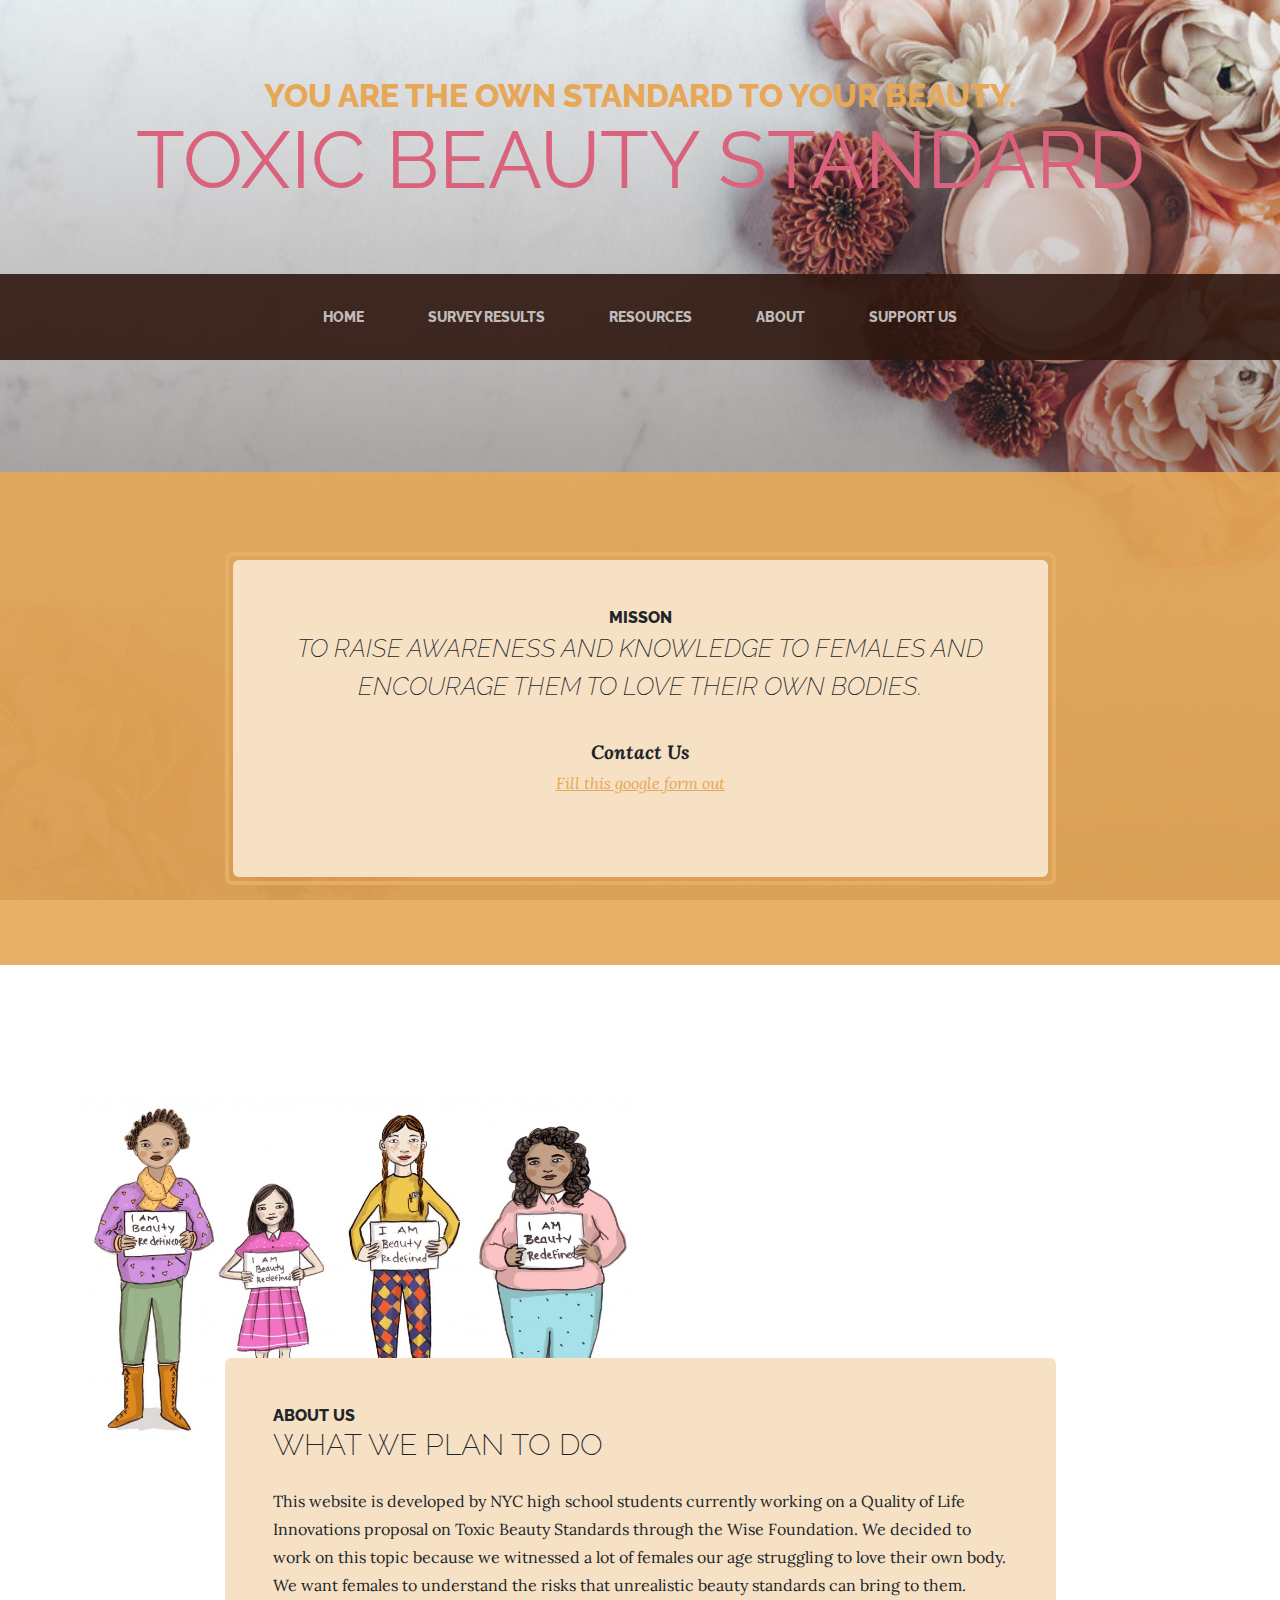
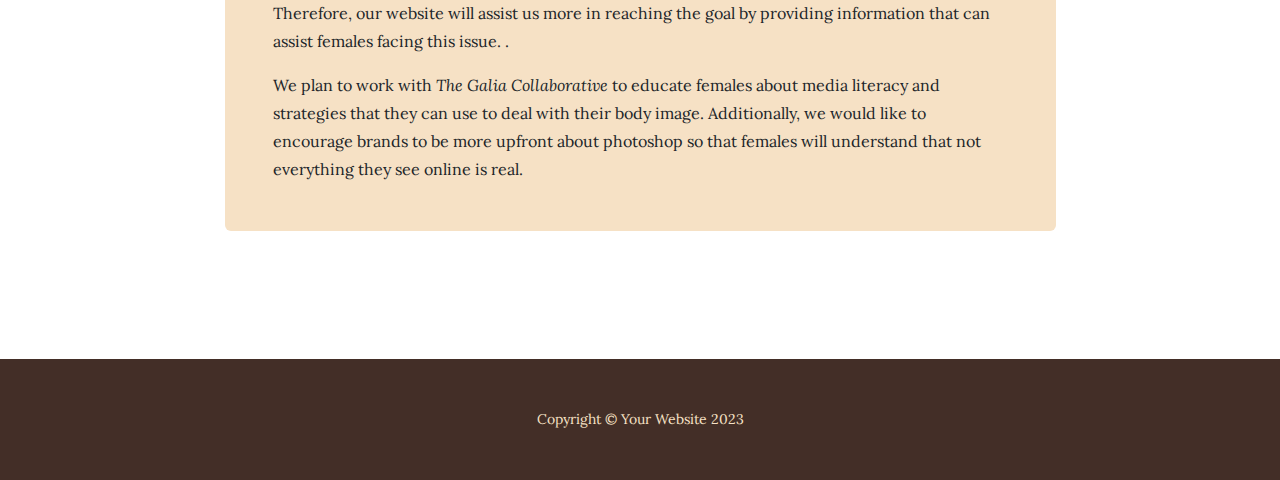
==== about.html @ 188ed98d "update repo" ====
<!DOCTYPE html>
<html lang="en">
    <head>
        <meta charset="utf-8" />
        <meta name="viewport" content="width=device-width, initial-scale=1, shrink-to-fit=no" />
        <meta name="description" content="" />
        <meta name="author" content="" />
        <title>Business Casual - Start Bootstrap Theme</title>
        <link rel="icon" type="image/x-icon" href="assets/favicon.ico" />
        <!-- Google fonts-->
        <link href="https://fonts.googleapis.com/css?family=Raleway:100,100i,200,200i,300,300i,400,400i,500,500i,600,600i,700,700i,800,800i,900,900i" rel="stylesheet" />
        <link href="https://fonts.googleapis.com/css?family=Lora:400,400i,700,700i" rel="stylesheet" />
        <!-- Core theme CSS (includes Bootstrap)-->
        <link href="css/styles.css" rel="stylesheet" />
    </head>
    <body>
        <header>
            <h1 class="site-heading text-center text-faded d-none d-lg-block">
                <span class="site-heading-upper text-primary mb-3 standard ">You are the own standard to your beauty.</span>
                <span class="site-heading-lower toxic">Toxic Beauty Standard</span>
            </h1>
        </header>
        <!-- Navigation-->
        <nav class="navbar navbar-expand-lg navbar-dark py-lg-4" id="mainNav">
            <div class="container">
                <a class="navbar-brand text-uppercase fw-bold d-lg-none" href="index.html">Toxic Beauty Standard</a>
                <button class="navbar-toggler" type="button" data-bs-toggle="collapse" data-bs-target="#navbarSupportedContent" aria-controls="navbarSupportedContent" aria-expanded="false" aria-label="Toggle navigation"><span class="navbar-toggler-icon"></span></button>
                <div class="collapse navbar-collapse" id="navbarSupportedContent">
                    <ul class="navbar-nav mx-auto">
                        <li class="nav-item px-lg-4"><a class="nav-link text-uppercase" href="index.html">Home</a></li>
                        <li class="nav-item px-lg-4"><a class="nav-link text-uppercase" href="survey.html">Survey Results</a></li>
                        <li class="nav-item px-lg-4"><a class="nav-link text-uppercase" href="resources.html">Resources</a></li>
                        <li class="nav-item px-lg-4"><a class="nav-link text-uppercase" href="about.html">About</a></li>
                        <li class="nav-item px-lg-4"><a class="nav-link text-uppercase" href="support.html">Support Us</a></li>
                    </ul>
                </div>
            </div>
        </nav>
         <section class="page-section cta">
            <div class="container">
                <div class="row">
                    <div class="col-xl-9 mx-auto">
                        <div class="cta-inner bg-faded text-center rounded">
                            <h2 class="section-heading mb-5">
                                <span class="section-heading-upper">Misson</span>
                                <span class = "misson">To raise awareness and knowledge to females and encourage them to love their own bodies.</span>
                            </h2>
                            <!-- <ul class="list-unstyled list-hours mb-5 text-left mx-auto">
                                <li class="list-unstyled-item list-hours-item d-flex">
                                    Sunday
                                    <span class="ms-auto">Closed</span>
                                </li>
                                <li class="list-unstyled-item list-hours-item d-flex">
                                    Monday
                                    <span class="ms-auto">7:00 AM to 8:00 PM</span>
                                </li>
                                <li class="list-unstyled-item list-hours-item d-flex">
                                    Tuesday
                                    <span class="ms-auto">7:00 AM to 8:00 PM</span>
                                </li>
                                <li class="list-unstyled-item list-hours-item d-flex">
                                    Wednesday
                                    <span class="ms-auto">7:00 AM to 8:00 PM</span>
                                </li>
                                <li class="list-unstyled-item list-hours-item d-flex">
                                    Thursday
                                    <span class="ms-auto">7:00 AM to 8:00 PM</span>
                                </li>
                                <li class="list-unstyled-item list-hours-item d-flex">
                                    Friday
                                    <span class="ms-auto">7:00 AM to 8:00 PM</span>
                                </li>
                                <li class="list-unstyled-item list-hours-item d-flex">
                                    Saturday
                                    <span class="ms-auto">9:00 AM to 5:00 PM</span>
                                </li>
                            </ul> -->
                            <p class="address mb-5">
                                <em>
                                    <strong>Contact Us</strong>
                                    <br />
                                    <a href ="https://docs.google.com/forms/d/e/1FAIpQLSeljsikUkLjNqwLxJ6hDPh6IJYeIhNuFumdGD0hjMyoAJ_9ZA/viewform?usp=sf_link">Fill this google form out</a>
                                </em>
                            </p>
                            <!-- <p class="mb-0">
                                <small><em>Call Anytime</em></small>
                                <br />
                                (317) 585-8468
                            </p> -->
                        </div>
                    </div>
                </div>
            </div>
        </section>
        <section class="page-section about-heading">
            <div class="container">
                <img class="img-fluid rounded about-heading-img mb-3 mb-lg-0" src="assets/img/about.png" alt="..." />
                <div class="about-heading-content">
                    <div class="row">
                        <div class="col-xl-9 col-lg-10 mx-auto">
                            <div class="bg-faded rounded p-5">
                                <h2 class="section-heading mb-4">
                                    <span class="section-heading-upper">About Us</span>
                                    <span class="aboutSubHeading">What we plan to do</span>
                                </h2>
                                <p>This website is developed by NYC high school students currently working on a Quality of Life Innovations proposal on Toxic Beauty Standards through the Wise Foundation. We decided to work on this topic because we witnessed a lot of females our age struggling to love their own body. We want females to understand the risks that unrealistic beauty standards can bring to them. Therefore, our website will assist us more in reaching the goal by providing information that can assist females facing this issue.
                                    .</p>
                                <p class="mb-0">
                                    We plan to work with <em>The Galia Collaborative</em> to educate females about media literacy and strategies that they can use  to deal with their body image. Additionally, we would like to encourage brands to be more upfront about photoshop so that females will understand that not everything they see online is real.
                                </p>

                            </div>
                        </div>
                    </div>
                </div>
            </div>
        </section>
        <footer class="footer text-faded text-center py-5">
            <div class="container"><p class="m-0 small">Copyright &copy; Your Website 2023</p></div>
        </footer>
        <!-- Bootstrap core JS-->
        <script src="https://cdn.jsdelivr.net/npm/bootstrap@5.2.3/dist/js/bootstrap.bundle.min.js"></script>
        <!-- Core theme JS-->
        <script src="js/scripts.js"></script>
    </body>
</html>
---- css/styles.css ----
@charset "UTF-8";

:root {
  --bs-blue: #0d6efd;
  --bs-indigo: #6610f2;
  --bs-purple: #6f42c1;
  --bs-pink: #d63384;
  --bs-red: #dc3545;
  --bs-orange: #fd7e14;
  --bs-yellow: #ffc107;
  --bs-green: #198754;
  --bs-teal: #20c997;
  --bs-cyan: #0dcaf0;
  --bs-black: #000;
  --bs-white: #fff;
  --bs-gray: #6c757d;
  --bs-gray-dark: #343a40;
  --bs-gray-100: #f8f9fa;
  --bs-gray-200: #e9ecef;
  --bs-gray-300: #dee2e6;
  --bs-gray-400: #ced4da;
  --bs-gray-500: #adb5bd;
  --bs-gray-600: #6c757d;
  --bs-gray-700: #495057;
  --bs-gray-800: #343a40;
  --bs-gray-900: #212529;
  --bs-primary: #e6a756;
  --bs-secondary: #2F170F;
  --bs-success: #198754;
  --bs-info: #0dcaf0;
  --bs-warning: #ffc107;
  --bs-danger: #dc3545;
  --bs-light: #f8f9fa;
  --bs-dark: #212529;
  --bs-primary-rgb: 230, 167, 86;
  --bs-secondary-rgb: 47, 23, 15;
  --bs-success-rgb: 25, 135, 84;
  --bs-info-rgb: 13, 202, 240;
  --bs-warning-rgb: 255, 193, 7;
  --bs-danger-rgb: 220, 53, 69;
  --bs-light-rgb: 248, 249, 250;
  --bs-dark-rgb: 33, 37, 41;
  --bs-white-rgb: 255, 255, 255;
  --bs-black-rgb: 0, 0, 0;
  --bs-body-color-rgb: 33, 37, 41;
  --bs-body-bg-rgb: 255, 255, 255;
  --bs-font-sans-serif: system-ui, -apple-system, "Segoe UI", Roboto, "Helvetica Neue", "Noto Sans", "Liberation Sans", Arial, sans-serif, "Apple Color Emoji", "Segoe UI Emoji", "Segoe UI Symbol", "Noto Color Emoji";
  --bs-font-monospace: SFMono-Regular, Menlo, Monaco, Consolas, "Liberation Mono", "Courier New", monospace;
  --bs-gradient: linear-gradient(180deg, rgba(255, 255, 255, 0.15), rgba(255, 255, 255, 0));
  --bs-body-font-family: Lora, -apple-system, BlinkMacSystemFont, Segoe UI, Roboto, Helvetica Neue, Arial, sans-serif, Apple Color Emoji, Segoe UI Emoji, Segoe UI Symbol, Noto Color Emoji;
  --bs-body-font-size: 1rem;
  --bs-body-font-weight: 400;
  --bs-body-line-height: 1.5;
  --bs-body-color: #212529;
  --bs-body-bg: #fff;
  --bs-border-width: 1px;
  --bs-border-style: solid;
  --bs-border-color: #dee2e6;
  --bs-border-color-translucent: rgba(0, 0, 0, 0.175);
  --bs-border-radius: 0.375rem;
  --bs-border-radius-sm: 0.25rem;
  --bs-border-radius-lg: 0.5rem;
  --bs-border-radius-xl: 1rem;
  --bs-border-radius-2xl: 2rem;
  --bs-border-radius-pill: 50rem;
  --bs-link-color: #e6a756;
  --bs-link-hover-color: #b88645;
  --bs-code-color: #d63384;
  --bs-highlight-bg: #fff3cd;
}

*,
*::before,
*::after {
  box-sizing: border-box;
}

@media (prefers-reduced-motion: no-preference) {
  :root {
    scroll-behavior: smooth;
  }
}

body {
  margin: 0;
  font-family: var(--bs-body-font-family);
  font-size: var(--bs-body-font-size);
  font-weight: var(--bs-body-font-weight);
  line-height: var(--bs-body-line-height);
  color: var(--bs-body-color);
  text-align: var(--bs-body-text-align);
  background-color: var(--bs-body-bg);
  -webkit-text-size-adjust: 100%;
  -webkit-tap-highlight-color: rgba(0, 0, 0, 0);
}

hr {
  margin: 1rem 0;
  color: inherit;
  border: 0;
  border-top: 1px solid;
  opacity: 0.25;
}

h6, .h6, h5, .h5, h4, .h4, h3, .h3, h2, .h2, h1, .h1 {
  margin-top: 0;
  margin-bottom: 0.5rem;
  font-family: "Raleway", -apple-system, BlinkMacSystemFont, "Segoe UI", Roboto, "Helvetica Neue", Arial, sans-serif, "Apple Color Emoji", "Segoe UI Emoji", "Segoe UI Symbol", "Noto Color Emoji";
  font-weight: 500;
  line-height: 1.2;
}

h1, .h1 {
  font-size: calc(1.375rem + 1.5vw);
}
@media (min-width: 1200px) {
  h1, .h1 {
    font-size: 2.5rem;
  }
}

h2, .h2 {
  font-size: calc(1.325rem + 0.9vw);
}
@media (min-width: 1200px) {
  h2, .h2 {
    font-size: 2rem;
  }
}

h3, .h3 {
  font-size: calc(1.3rem + 0.6vw);
}
@media (min-width: 1200px) {
  h3, .h3 {
    font-size: 1.75rem;
  }
}

h4, .h4 {
  font-size: calc(1.275rem + 0.3vw);
}
@media (min-width: 1200px) {
  h4, .h4 {
    font-size: 1.5rem;
  }
}

h5, .h5 {
  font-size: 1.25rem;
}

h6, .h6 {
  font-size: 1rem;
}

p {
  margin-top: 0;
  margin-bottom: 1rem;
}

abbr[title] {
  -webkit-text-decoration: underline dotted;
          text-decoration: underline dotted;
  cursor: help;

  -webkit-text-decoration-skip-ink: none;
          text-decoration-skip-ink: none;
}

address {
  margin-bottom: 1rem;
  font-style: normal;
  line-height: inherit;
}

ol,
ul {
  padding-left: 2rem;
}

ol,
ul,
dl {
  margin-top: 0;
  margin-bottom: 1rem;
}

ol ol,
ul ul,
ol ul,
ul ol {
  margin-bottom: 0;
}

dt {
  font-weight: 700;
}

dd {
  margin-bottom: 0.5rem;
  margin-left: 0;
}

blockquote {
  margin: 0 0 1rem;
}

b,
strong {
  font-weight: bolder;
}

small, .small {
  font-size: 0.875em;
}

mark, .mark {
  padding: 0.1875em;
  background-color: var(--bs-highlight-bg);
}

sub,
sup {
  position: relative;
  font-size: 0.75em;
  line-height: 0;
  vertical-align: baseline;
}

sub {
  bottom: -0.25em;
}

sup {
  top: -0.5em;
}

a {
  color: var(--bs-link-color);
  text-decoration: underline;
}
a:hover {
  color: var(--bs-link-hover-color);
}

a:not([href]):not([class]), a:not([href]):not([class]):hover {
  color: inherit;
  text-decoration: none;
}

pre,
code,
kbd,
samp {
  font-family: var(--bs-font-monospace);
  font-size: 1em;
}

pre {
  display: block;
  margin-top: 0;
  margin-bottom: 1rem;
  overflow: auto;
  font-size: 0.875em;
}
pre code {
  font-size: inherit;
  color: inherit;
  word-break: normal;
}

code {
  font-size: 0.875em;
  color: var(--bs-code-color);
  word-wrap: break-word;
}
a > code {
  color: inherit;
}

kbd {
  padding: 0.1875rem 0.375rem;
  font-size: 0.875em;
  color: var(--bs-body-bg);
  background-color: var(--bs-body-color);
  border-radius: 0.25rem;
}
kbd kbd {
  padding: 0;
  font-size: 1em;
}

figure {
  margin: 0 0 1rem;
}

img,
svg {
  vertical-align: middle;
}

table {
  caption-side: bottom;
  border-collapse: collapse;
}

caption {
  padding-top: 0.5rem;
  padding-bottom: 0.5rem;
  color: #6c757d;
  text-align: left;
}

th {
  text-align: inherit;
  text-align: -webkit-match-parent;
}

thead,
tbody,
tfoot,
tr,
td,
th {
  border-color: inherit;
  border-style: solid;
  border-width: 0;
}

label {
  display: inline-block;
}

button {
  border-radius: 0;
}

button:focus:not(:focus-visible) {
  outline: 0;
}

input,
button,
select,
optgroup,
textarea {
  margin: 0;
  font-family: inherit;
  font-size: inherit;
  line-height: inherit;
}

button,
select {
  text-transform: none;
}

[role=button] {
  cursor: pointer;
}

select {
  word-wrap: normal;
}
select:disabled {
  opacity: 1;
}

[list]:not([type=date]):not([type=datetime-local]):not([type=month]):not([type=week]):not([type=time])::-webkit-calendar-picker-indicator {
  display: none !important;
}

button,
[type=button],
[type=reset],
[type=submit] {
  -webkit-appearance: button;
}
button:not(:disabled),
[type=button]:not(:disabled),
[type=reset]:not(:disabled),
[type=submit]:not(:disabled) {
  cursor: pointer;
}

::-moz-focus-inner {
  padding: 0;
  border-style: none;
}

textarea {
  resize: vertical;
}

fieldset {
  min-width: 0;
  padding: 0;
  margin: 0;
  border: 0;
}

legend {
  float: left;
  width: 100%;
  padding: 0;
  margin-bottom: 0.5rem;
  font-size: calc(1.275rem + 0.3vw);
  line-height: inherit;
}
@media (min-width: 1200px) {
  legend {
    font-size: 1.5rem;
  }
}
legend + * {
  clear: left;
}

::-webkit-datetime-edit-fields-wrapper,
::-webkit-datetime-edit-text,
::-webkit-datetime-edit-minute,
::-webkit-datetime-edit-hour-field,
::-webkit-datetime-edit-day-field,
::-webkit-datetime-edit-month-field,
::-webkit-datetime-edit-year-field {
  padding: 0;
}

::-webkit-inner-spin-button {
  height: auto;
}

[type=search] {
  outline-offset: -2px;
  -webkit-appearance: textfield;
}

/* rtl:raw:
[type="tel"],
[type="url"],
[type="email"],
[type="number"] {
  direction: ltr;
}
*/
::-webkit-search-decoration {
  -webkit-appearance: none;
}

::-webkit-color-swatch-wrapper {
  padding: 0;
}

::file-selector-button {
  font: inherit;
  -webkit-appearance: button;
}

output {
  display: inline-block;
}

iframe {
  border: 0;
}

summary {
  display: list-item;
  cursor: pointer;
}

progress {
  vertical-align: baseline;
}

[hidden] {
  display: none !important;
}

.lead {
  font-size: 1.25rem;
  font-weight: 300;
}

.display-1 {
  font-size: calc(1.625rem + 4.5vw);
  font-weight: 300;
  line-height: 1.2;
}
@media (min-width: 1200px) {
  .display-1 {
    font-size: 5rem;
  }
}

.display-2 {
  font-size: calc(1.575rem + 3.9vw);
  font-weight: 300;
  line-height: 1.2;
}
@media (min-width: 1200px) {
  .display-2 {
    font-size: 4.5rem;
  }
}

.display-3 {
  font-size: calc(1.525rem + 3.3vw);
  font-weight: 300;
  line-height: 1.2;
}
@media (min-width: 1200px) {
  .display-3 {
    font-size: 4rem;
  }
}

.display-4 {
  font-size: calc(1.475rem + 2.7vw);
  font-weight: 300;
  line-height: 1.2;
}
@media (min-width: 1200px) {
  .display-4 {
    font-size: 3.5rem;
  }
}

.display-5 {
  font-size: calc(1.425rem + 2.1vw);
  font-weight: 300;
  line-height: 1.2;
}
@media (min-width: 1200px) {
  .display-5 {
    font-size: 3rem;
  }
}

.display-6 {
  font-size: calc(1.375rem + 1.5vw);
  font-weight: 300;
  line-height: 1.2;
}
@media (min-width: 1200px) {
  .display-6 {
    font-size: 2.5rem;
  }
}

.list-unstyled {
  padding-left: 0;
  list-style: none;
}

.list-inline {
  padding-left: 0;
  list-style: none;
}

.list-inline-item {
  display: inline-block;
}
.list-inline-item:not(:last-child) {
  margin-right: 0.5rem;
}

.initialism {
  font-size: 0.875em;
  text-transform: uppercase;
}

.blockquote {
  margin-bottom: 1rem;
  font-size: 1.25rem;
}
.blockquote > :last-child {
  margin-bottom: 0;
}

.blockquote-footer {
  margin-top: -1rem;
  margin-bottom: 1rem;
  font-size: 0.875em;
  color: #6c757d;
}
.blockquote-footer::before {
  content: "— ";
}

.img-fluid {
  max-width: 100%;
  height: auto;
}

.img-thumbnail {
  padding: 0.25rem;
  background-color: #fff;
  border: 1px solid var(--bs-border-color);
  border-radius: 0.375rem;
  max-width: 100%;
  height: auto;
}

.figure {
  display: inline-block;
}

.figure-img {
  margin-bottom: 0.5rem;
  line-height: 1;
}

.figure-caption {
  font-size: 0.875em;
  color: #6c757d;
}

.container,
.container-fluid,
.container-xxl,
.container-xl,
.container-lg,
.container-md,
.container-sm {
  --bs-gutter-x: 1.5rem;
  --bs-gutter-y: 0;
  width: 100%;
  padding-right: calc(var(--bs-gutter-x) * 0.5);
  padding-left: calc(var(--bs-gutter-x) * 0.5);
  margin-right: auto;
  margin-left: auto;
}

@media (min-width: 576px) {
  .container-sm, .container {
    max-width: 540px;
  }
}
@media (min-width: 768px) {
  .container-md, .container-sm, .container {
    max-width: 720px;
  }
}
@media (min-width: 992px) {
  .container-lg, .container-md, .container-sm, .container {
    max-width: 960px;
  }
}
@media (min-width: 1200px) {
  .container-xl, .container-lg, .container-md, .container-sm, .container {
    max-width: 1140px;
  }
}
@media (min-width: 1400px) {
  .container-xxl, .container-xl, .container-lg, .container-md, .container-sm, .container {
    max-width: 1320px;
  }
}
.row {
  --bs-gutter-x: 1.5rem;
  --bs-gutter-y: 0;
  display: flex;
  flex-wrap: wrap;
  margin-top: calc(-1 * var(--bs-gutter-y));
  margin-right: calc(-0.5 * var(--bs-gutter-x));
  margin-left: calc(-0.5 * var(--bs-gutter-x));
}
.row > * {
  flex-shrink: 0;
  width: 100%;
  max-width: 100%;
  padding-right: calc(var(--bs-gutter-x) * 0.5);
  padding-left: calc(var(--bs-gutter-x) * 0.5);
  margin-top: var(--bs-gutter-y);
}

.col {
  flex: 1 0 0%;
}

.row-cols-auto > * {
  flex: 0 0 auto;
  width: auto;
}

.row-cols-1 > * {
  flex: 0 0 auto;
  width: 100%;
}

.row-cols-2 > * {
  flex: 0 0 auto;
  width: 50%;
}

.row-cols-3 > * {
  flex: 0 0 auto;
  width: 33.3333333333%;
}

.row-cols-4 > * {
  flex: 0 0 auto;
  width: 25%;
}

.row-cols-5 > * {
  flex: 0 0 auto;
  width: 20%;
}

.row-cols-6 > * {
  flex: 0 0 auto;
  width: 16.6666666667%;
}

.col-auto {
  flex: 0 0 auto;
  width: auto;
}

.col-1 {
  flex: 0 0 auto;
  width: 8.33333333%;
}

.col-2 {
  flex: 0 0 auto;
  width: 16.66666667%;
}

.col-3 {
  flex: 0 0 auto;
  width: 25%;
}

.col-4 {
  flex: 0 0 auto;
  width: 33.33333333%;
}

.col-5 {
  flex: 0 0 auto;
  width: 41.66666667%;
}

.col-6 {
  flex: 0 0 auto;
  width: 50%;
}

.col-7 {
  flex: 0 0 auto;
  width: 58.33333333%;
}

.col-8 {
  flex: 0 0 auto;
  width: 66.66666667%;
}

.col-9 {
  flex: 0 0 auto;
  width: 75%;
}

.col-10 {
  flex: 0 0 auto;
  width: 83.33333333%;
}

.col-11 {
  flex: 0 0 auto;
  width: 91.66666667%;
}

.col-12 {
  flex: 0 0 auto;
  width: 100%;
}

.offset-1 {
  margin-left: 8.33333333%;
}

.offset-2 {
  margin-left: 16.66666667%;
}

.offset-3 {
  margin-left: 25%;
}

.offset-4 {
  margin-left: 33.33333333%;
}

.offset-5 {
  margin-left: 41.66666667%;
}

.offset-6 {
  margin-left: 50%;
}

.offset-7 {
  margin-left: 58.33333333%;
}

.offset-8 {
  margin-left: 66.66666667%;
}

.offset-9 {
  margin-left: 75%;
}

.offset-10 {
  margin-left: 83.33333333%;
}

.offset-11 {
  margin-left: 91.66666667%;
}

.g-0,
.gx-0 {
  --bs-gutter-x: 0;
}

.g-0,
.gy-0 {
  --bs-gutter-y: 0;
}

.g-1,
.gx-1 {
  --bs-gutter-x: 0.25rem;
}

.g-1,
.gy-1 {
  --bs-gutter-y: 0.25rem;
}

.g-2,
.gx-2 {
  --bs-gutter-x: 0.5rem;
}

.g-2,
.gy-2 {
  --bs-gutter-y: 0.5rem;
}

.g-3,
.gx-3 {
  --bs-gutter-x: 1rem;
}

.g-3,
.gy-3 {
  --bs-gutter-y: 1rem;
}

.g-4,
.gx-4 {
  --bs-gutter-x: 1.5rem;
}

.g-4,
.gy-4 {
  --bs-gutter-y: 1.5rem;
}

.g-5,
.gx-5 {
  --bs-gutter-x: 3rem;
}

.g-5,
.gy-5 {
  --bs-gutter-y: 3rem;
}

@media (min-width: 576px) {
  .col-sm {
    flex: 1 0 0%;
  }
  .row-cols-sm-auto > * {
    flex: 0 0 auto;
    width: auto;
  }
  .row-cols-sm-1 > * {
    flex: 0 0 auto;
    width: 100%;
  }
  .row-cols-sm-2 > * {
    flex: 0 0 auto;
    width: 50%;
  }
  .row-cols-sm-3 > * {
    flex: 0 0 auto;
    width: 33.3333333333%;
  }
  .row-cols-sm-4 > * {
    flex: 0 0 auto;
    width: 25%;
  }
  .row-cols-sm-5 > * {
    flex: 0 0 auto;
    width: 20%;
  }
  .row-cols-sm-6 > * {
    flex: 0 0 auto;
    width: 16.6666666667%;
  }
  .col-sm-auto {
    flex: 0 0 auto;
    width: auto;
  }
  .col-sm-1 {
    flex: 0 0 auto;
    width: 8.33333333%;
  }
  .col-sm-2 {
    flex: 0 0 auto;
    width: 16.66666667%;
  }
  .col-sm-3 {
    flex: 0 0 auto;
    width: 25%;
  }
  .col-sm-4 {
    flex: 0 0 auto;
    width: 33.33333333%;
  }
  .col-sm-5 {
    flex: 0 0 auto;
    width: 41.66666667%;
  }
  .col-sm-6 {
    flex: 0 0 auto;
    width: 50%;
  }
  .col-sm-7 {
    flex: 0 0 auto;
    width: 58.33333333%;
  }
  .col-sm-8 {
    flex: 0 0 auto;
    width: 66.66666667%;
  }
  .col-sm-9 {
    flex: 0 0 auto;
    width: 75%;
  }
  .col-sm-10 {
    flex: 0 0 auto;
    width: 83.33333333%;
  }
  .col-sm-11 {
    flex: 0 0 auto;
    width: 91.66666667%;
  }
  .col-sm-12 {
    flex: 0 0 auto;
    width: 100%;
  }
  .offset-sm-0 {
    margin-left: 0;
  }
  .offset-sm-1 {
    margin-left: 8.33333333%;
  }
  .offset-sm-2 {
    margin-left: 16.66666667%;
  }
  .offset-sm-3 {
    margin-left: 25%;
  }
  .offset-sm-4 {
    margin-left: 33.33333333%;
  }
  .offset-sm-5 {
    margin-left: 41.66666667%;
  }
  .offset-sm-6 {
    margin-left: 50%;
  }
  .offset-sm-7 {
    margin-left: 58.33333333%;
  }
  .offset-sm-8 {
    margin-left: 66.66666667%;
  }
  .offset-sm-9 {
    margin-left: 75%;
  }
  .offset-sm-10 {
    margin-left: 83.33333333%;
  }
  .offset-sm-11 {
    margin-left: 91.66666667%;
  }
  .g-sm-0,
  .gx-sm-0 {
    --bs-gutter-x: 0;
  }
  .g-sm-0,
  .gy-sm-0 {
    --bs-gutter-y: 0;
  }
  .g-sm-1,
  .gx-sm-1 {
    --bs-gutter-x: 0.25rem;
  }
  .g-sm-1,
  .gy-sm-1 {
    --bs-gutter-y: 0.25rem;
  }
  .g-sm-2,
  .gx-sm-2 {
    --bs-gutter-x: 0.5rem;
  }
  .g-sm-2,
  .gy-sm-2 {
    --bs-gutter-y: 0.5rem;
  }
  .g-sm-3,
  .gx-sm-3 {
    --bs-gutter-x: 1rem;
  }
  .g-sm-3,
  .gy-sm-3 {
    --bs-gutter-y: 1rem;
  }
  .g-sm-4,
  .gx-sm-4 {
    --bs-gutter-x: 1.5rem;
  }
  .g-sm-4,
  .gy-sm-4 {
    --bs-gutter-y: 1.5rem;
  }
  .g-sm-5,
  .gx-sm-5 {
    --bs-gutter-x: 3rem;
  }
  .g-sm-5,
  .gy-sm-5 {
    --bs-gutter-y: 3rem;
  }
}
@media (min-width: 768px) {
  .col-md {
    flex: 1 0 0%;
  }
  .row-cols-md-auto > * {
    flex: 0 0 auto;
    width: auto;
  }
  .row-cols-md-1 > * {
    flex: 0 0 auto;
    width: 100%;
  }
  .row-cols-md-2 > * {
    flex: 0 0 auto;
    width: 50%;
  }
  .row-cols-md-3 > * {
    flex: 0 0 auto;
    width: 33.3333333333%;
  }
  .row-cols-md-4 > * {
    flex: 0 0 auto;
    width: 25%;
  }
  .row-cols-md-5 > * {
    flex: 0 0 auto;
    width: 20%;
  }
  .row-cols-md-6 > * {
    flex: 0 0 auto;
    width: 16.6666666667%;
  }
  .col-md-auto {
    flex: 0 0 auto;
    width: auto;
  }
  .col-md-1 {
    flex: 0 0 auto;
    width: 8.33333333%;
  }
  .col-md-2 {
    flex: 0 0 auto;
    width: 16.66666667%;
  }
  .col-md-3 {
    flex: 0 0 auto;
    width: 25%;
  }
  .col-md-4 {
    flex: 0 0 auto;
    width: 33.33333333%;
  }
  .col-md-5 {
    flex: 0 0 auto;
    width: 41.66666667%;
  }
  .col-md-6 {
    flex: 0 0 auto;
    width: 50%;
  }
  .col-md-7 {
    flex: 0 0 auto;
    width: 58.33333333%;
  }
  .col-md-8 {
    flex: 0 0 auto;
    width: 66.66666667%;
  }
  .col-md-9 {
    flex: 0 0 auto;
    width: 75%;
  }
  .col-md-10 {
    flex: 0 0 auto;
    width: 83.33333333%;
  }
  .col-md-11 {
    flex: 0 0 auto;
    width: 91.66666667%;
  }
  .col-md-12 {
    flex: 0 0 auto;
    width: 100%;
  }
  .offset-md-0 {
    margin-left: 0;
  }
  .offset-md-1 {
    margin-left: 8.33333333%;
  }
  .offset-md-2 {
    margin-left: 16.66666667%;
  }
  .offset-md-3 {
    margin-left: 25%;
  }
  .offset-md-4 {
    margin-left: 33.33333333%;
  }
  .offset-md-5 {
    margin-left: 41.66666667%;
  }
  .offset-md-6 {
    margin-left: 50%;
  }
  .offset-md-7 {
    margin-left: 58.33333333%;
  }
  .offset-md-8 {
    margin-left: 66.66666667%;
  }
  .offset-md-9 {
    margin-left: 75%;
  }
  .offset-md-10 {
    margin-left: 83.33333333%;
  }
  .offset-md-11 {
    margin-left: 91.66666667%;
  }
  .g-md-0,
  .gx-md-0 {
    --bs-gutter-x: 0;
  }
  .g-md-0,
  .gy-md-0 {
    --bs-gutter-y: 0;
  }
  .g-md-1,
  .gx-md-1 {
    --bs-gutter-x: 0.25rem;
  }
  .g-md-1,
  .gy-md-1 {
    --bs-gutter-y: 0.25rem;
  }
  .g-md-2,
  .gx-md-2 {
    --bs-gutter-x: 0.5rem;
  }
  .g-md-2,
  .gy-md-2 {
    --bs-gutter-y: 0.5rem;
  }
  .g-md-3,
  .gx-md-3 {
    --bs-gutter-x: 1rem;
  }
  .g-md-3,
  .gy-md-3 {
    --bs-gutter-y: 1rem;
  }
  .g-md-4,
  .gx-md-4 {
    --bs-gutter-x: 1.5rem;
  }
  .g-md-4,
  .gy-md-4 {
    --bs-gutter-y: 1.5rem;
  }
  .g-md-5,
  .gx-md-5 {
    --bs-gutter-x: 3rem;
  }
  .g-md-5,
  .gy-md-5 {
    --bs-gutter-y: 3rem;
  }
}
@media (min-width: 992px) {
  .col-lg {
    flex: 1 0 0%;
  }
  .row-cols-lg-auto > * {
    flex: 0 0 auto;
    width: auto;
  }
  .row-cols-lg-1 > * {
    flex: 0 0 auto;
    width: 100%;
  }
  .row-cols-lg-2 > * {
    flex: 0 0 auto;
    width: 50%;
  }
  .row-cols-lg-3 > * {
    flex: 0 0 auto;
    width: 33.3333333333%;
  }
  .row-cols-lg-4 > * {
    flex: 0 0 auto;
    width: 25%;
  }
  .row-cols-lg-5 > * {
    flex: 0 0 auto;
    width: 20%;
  }
  .row-cols-lg-6 > * {
    flex: 0 0 auto;
    width: 16.6666666667%;
  }
  .col-lg-auto {
    flex: 0 0 auto;
    width: auto;
  }
  .col-lg-1 {
    flex: 0 0 auto;
    width: 8.33333333%;
  }
  .col-lg-2 {
    flex: 0 0 auto;
    width: 16.66666667%;
  }
  .col-lg-3 {
    flex: 0 0 auto;
    width: 25%;
  }
  .col-lg-4 {
    flex: 0 0 auto;
    width: 33.33333333%;
  }
  .col-lg-5 {
    flex: 0 0 auto;
    width: 41.66666667%;
  }
  .col-lg-6 {
    flex: 0 0 auto;
    width: 50%;
  }
  .col-lg-7 {
    flex: 0 0 auto;
    width: 58.33333333%;
  }
  .col-lg-8 {
    flex: 0 0 auto;
    width: 66.66666667%;
  }
  .col-lg-9 {
    flex: 0 0 auto;
    width: 75%;
  }
  .col-lg-10 {
    flex: 0 0 auto;
    width: 83.33333333%;
  }
  .col-lg-11 {
    flex: 0 0 auto;
    width: 91.66666667%;
  }
  .col-lg-12 {
    flex: 0 0 auto;
    width: 100%;
  }
  .offset-lg-0 {
    margin-left: 0;
  }
  .offset-lg-1 {
    margin-left: 8.33333333%;
  }
  .offset-lg-2 {
    margin-left: 16.66666667%;
  }
  .offset-lg-3 {
    margin-left: 25%;
  }
  .offset-lg-4 {
    margin-left: 33.33333333%;
  }
  .offset-lg-5 {
    margin-left: 41.66666667%;
  }
  .offset-lg-6 {
    margin-left: 50%;
  }
  .offset-lg-7 {
    margin-left: 58.33333333%;
  }
  .offset-lg-8 {
    margin-left: 66.66666667%;
  }
  .offset-lg-9 {
    margin-left: 75%;
  }
  .offset-lg-10 {
    margin-left: 83.33333333%;
  }
  .offset-lg-11 {
    margin-left: 91.66666667%;
  }
  .g-lg-0,
  .gx-lg-0 {
    --bs-gutter-x: 0;
  }
  .g-lg-0,
  .gy-lg-0 {
    --bs-gutter-y: 0;
  }
  .g-lg-1,
  .gx-lg-1 {
    --bs-gutter-x: 0.25rem;
  }
  .g-lg-1,
  .gy-lg-1 {
    --bs-gutter-y: 0.25rem;
  }
  .g-lg-2,
  .gx-lg-2 {
    --bs-gutter-x: 0.5rem;
  }
  .g-lg-2,
  .gy-lg-2 {
    --bs-gutter-y: 0.5rem;
  }
  .g-lg-3,
  .gx-lg-3 {
    --bs-gutter-x: 1rem;
  }
  .g-lg-3,
  .gy-lg-3 {
    --bs-gutter-y: 1rem;
  }
  .g-lg-4,
  .gx-lg-4 {
    --bs-gutter-x: 1.5rem;
  }
  .g-lg-4,
  .gy-lg-4 {
    --bs-gutter-y: 1.5rem;
  }
  .g-lg-5,
  .gx-lg-5 {
    --bs-gutter-x: 3rem;
  }
  .g-lg-5,
  .gy-lg-5 {
    --bs-gutter-y: 3rem;
  }
}
@media (min-width: 1200px) {
  .col-xl {
    flex: 1 0 0%;
  }
  .row-cols-xl-auto > * {
    flex: 0 0 auto;
    width: auto;
  }
  .row-cols-xl-1 > * {
    flex: 0 0 auto;
    width: 100%;
  }
  .row-cols-xl-2 > * {
    flex: 0 0 auto;
    width: 50%;
  }
  .row-cols-xl-3 > * {
    flex: 0 0 auto;
    width: 33.3333333333%;
  }
  .row-cols-xl-4 > * {
    flex: 0 0 auto;
    width: 25%;
  }
  .row-cols-xl-5 > * {
    flex: 0 0 auto;
    width: 20%;
  }
  .row-cols-xl-6 > * {
    flex: 0 0 auto;
    width: 16.6666666667%;
  }
  .col-xl-auto {
    flex: 0 0 auto;
    width: auto;
  }
  .col-xl-1 {
    flex: 0 0 auto;
    width: 8.33333333%;
  }
  .col-xl-2 {
    flex: 0 0 auto;
    width: 16.66666667%;
  }
  .col-xl-3 {
    flex: 0 0 auto;
    width: 25%;
  }
  .col-xl-4 {
    flex: 0 0 auto;
    width: 33.33333333%;
  }
  .col-xl-5 {
    flex: 0 0 auto;
    width: 41.66666667%;
  }
  .col-xl-6 {
    flex: 0 0 auto;
    width: 50%;
  }
  .col-xl-7 {
    flex: 0 0 auto;
    width: 58.33333333%;
  }
  .col-xl-8 {
    flex: 0 0 auto;
    width: 66.66666667%;
  }
  .col-xl-9 {
    flex: 0 0 auto;
    width: 75%;
  }
  .col-xl-10 {
    flex: 0 0 auto;
    width: 83.33333333%;
  }
  .col-xl-11 {
    flex: 0 0 auto;
    width: 91.66666667%;
  }
  .col-xl-12 {
    flex: 0 0 auto;
    width: 100%;
  }
  .offset-xl-0 {
    margin-left: 0;
  }
  .offset-xl-1 {
    margin-left: 8.33333333%;
  }
  .offset-xl-2 {
    margin-left: 16.66666667%;
  }
  .offset-xl-3 {
    margin-left: 25%;
  }
  .offset-xl-4 {
    margin-left: 33.33333333%;
  }
  .offset-xl-5 {
    margin-left: 41.66666667%;
  }
  .offset-xl-6 {
    margin-left: 50%;
  }
  .offset-xl-7 {
    margin-left: 58.33333333%;
  }
  .offset-xl-8 {
    margin-left: 66.66666667%;
  }
  .offset-xl-9 {
    margin-left: 75%;
  }
  .offset-xl-10 {
    margin-left: 83.33333333%;
  }
  .offset-xl-11 {
    margin-left: 91.66666667%;
  }
  .g-xl-0,
  .gx-xl-0 {
    --bs-gutter-x: 0;
  }
  .g-xl-0,
  .gy-xl-0 {
    --bs-gutter-y: 0;
  }
  .g-xl-1,
  .gx-xl-1 {
    --bs-gutter-x: 0.25rem;
  }
  .g-xl-1,
  .gy-xl-1 {
    --bs-gutter-y: 0.25rem;
  }
  .g-xl-2,
  .gx-xl-2 {
    --bs-gutter-x: 0.5rem;
  }
  .g-xl-2,
  .gy-xl-2 {
    --bs-gutter-y: 0.5rem;
  }
  .g-xl-3,
  .gx-xl-3 {
    --bs-gutter-x: 1rem;
  }
  .g-xl-3,
  .gy-xl-3 {
    --bs-gutter-y: 1rem;
  }
  .g-xl-4,
  .gx-xl-4 {
    --bs-gutter-x: 1.5rem;
  }
  .g-xl-4,
  .gy-xl-4 {
    --bs-gutter-y: 1.5rem;
  }
  .g-xl-5,
  .gx-xl-5 {
    --bs-gutter-x: 3rem;
  }
  .g-xl-5,
  .gy-xl-5 {
    --bs-gutter-y: 3rem;
  }
}
@media (min-width: 1400px) {
  .col-xxl {
    flex: 1 0 0%;
  }
  .row-cols-xxl-auto > * {
    flex: 0 0 auto;
    width: auto;
  }
  .row-cols-xxl-1 > * {
    flex: 0 0 auto;
    width: 100%;
  }
  .row-cols-xxl-2 > * {
    flex: 0 0 auto;
    width: 50%;
  }
  .row-cols-xxl-3 > * {
    flex: 0 0 auto;
    width: 33.3333333333%;
  }
  .row-cols-xxl-4 > * {
    flex: 0 0 auto;
    width: 25%;
  }
  .row-cols-xxl-5 > * {
    flex: 0 0 auto;
    width: 20%;
  }
  .row-cols-xxl-6 > * {
    flex: 0 0 auto;
    width: 16.6666666667%;
  }
  .col-xxl-auto {
    flex: 0 0 auto;
    width: auto;
  }
  .col-xxl-1 {
    flex: 0 0 auto;
    width: 8.33333333%;
  }
  .col-xxl-2 {
    flex: 0 0 auto;
    width: 16.66666667%;
  }
  .col-xxl-3 {
    flex: 0 0 auto;
    width: 25%;
  }
  .col-xxl-4 {
    flex: 0 0 auto;
    width: 33.33333333%;
  }
  .col-xxl-5 {
    flex: 0 0 auto;
    width: 41.66666667%;
  }
  .col-xxl-6 {
    flex: 0 0 auto;
    width: 50%;
  }
  .col-xxl-7 {
    flex: 0 0 auto;
    width: 58.33333333%;
  }
  .col-xxl-8 {
    flex: 0 0 auto;
    width: 66.66666667%;
  }
  .col-xxl-9 {
    flex: 0 0 auto;
    width: 75%;
  }
  .col-xxl-10 {
    flex: 0 0 auto;
    width: 83.33333333%;
  }
  .col-xxl-11 {
    flex: 0 0 auto;
    width: 91.66666667%;
  }
  .col-xxl-12 {
    flex: 0 0 auto;
    width: 100%;
  }
  .offset-xxl-0 {
    margin-left: 0;
  }
  .offset-xxl-1 {
    margin-left: 8.33333333%;
  }
  .offset-xxl-2 {
    margin-left: 16.66666667%;
  }
  .offset-xxl-3 {
    margin-left: 25%;
  }
  .offset-xxl-4 {
    margin-left: 33.33333333%;
  }
  .offset-xxl-5 {
    margin-left: 41.66666667%;
  }
  .offset-xxl-6 {
    margin-left: 50%;
  }
  .offset-xxl-7 {
    margin-left: 58.33333333%;
  }
  .offset-xxl-8 {
    margin-left: 66.66666667%;
  }
  .offset-xxl-9 {
    margin-left: 75%;
  }
  .offset-xxl-10 {
    margin-left: 83.33333333%;
  }
  .offset-xxl-11 {
    margin-left: 91.66666667%;
  }
  .g-xxl-0,
  .gx-xxl-0 {
    --bs-gutter-x: 0;
  }
  .g-xxl-0,
  .gy-xxl-0 {
    --bs-gutter-y: 0;
  }
  .g-xxl-1,
  .gx-xxl-1 {
    --bs-gutter-x: 0.25rem;
  }
  .g-xxl-1,
  .gy-xxl-1 {
    --bs-gutter-y: 0.25rem;
  }
  .g-xxl-2,
  .gx-xxl-2 {
    --bs-gutter-x: 0.5rem;
  }
  .g-xxl-2,
  .gy-xxl-2 {
    --bs-gutter-y: 0.5rem;
  }
  .g-xxl-3,
  .gx-xxl-3 {
    --bs-gutter-x: 1rem;
  }
  .g-xxl-3,
  .gy-xxl-3 {
    --bs-gutter-y: 1rem;
  }
  .g-xxl-4,
  .gx-xxl-4 {
    --bs-gutter-x: 1.5rem;
  }
  .g-xxl-4,
  .gy-xxl-4 {
    --bs-gutter-y: 1.5rem;
  }
  .g-xxl-5,
  .gx-xxl-5 {
    --bs-gutter-x: 3rem;
  }
  .g-xxl-5,
  .gy-xxl-5 {
    --bs-gutter-y: 3rem;
  }
}
.table {
  --bs-table-color: var(--bs-body-color);
  --bs-table-bg: transparent;
  --bs-table-border-color: var(--bs-border-color);
  --bs-table-accent-bg: transparent;
  --bs-table-striped-color: var(--bs-body-color);
  --bs-table-striped-bg: rgba(0, 0, 0, 0.05);
  --bs-table-active-color: var(--bs-body-color);
  --bs-table-active-bg: rgba(0, 0, 0, 0.1);
  --bs-table-hover-color: var(--bs-body-color);
  --bs-table-hover-bg: rgba(0, 0, 0, 0.075);
  width: 100%;
  margin-bottom: 1rem;
  color: var(--bs-table-color);
  vertical-align: top;
  border-color: var(--bs-table-border-color);
}
.table > :not(caption) > * > * {
  padding: 0.5rem 0.5rem;
  background-color: var(--bs-table-bg);
  border-bottom-width: 1px;
  box-shadow: inset 0 0 0 9999px var(--bs-table-accent-bg);
}
.table > tbody {
  vertical-align: inherit;
}
.table > thead {
  vertical-align: bottom;
}

.table-group-divider {
  border-top: 2px solid currentcolor;
}

.caption-top {
  caption-side: top;
}

.table-sm > :not(caption) > * > * {
  padding: 0.25rem 0.25rem;
}

.table-bordered > :not(caption) > * {
  border-width: 1px 0;
}
.table-bordered > :not(caption) > * > * {
  border-width: 0 1px;
}

.table-borderless > :not(caption) > * > * {
  border-bottom-width: 0;
}
.table-borderless > :not(:first-child) {
  border-top-width: 0;
}

.table-striped > tbody > tr:nth-of-type(odd) > * {
  --bs-table-accent-bg: var(--bs-table-striped-bg);
  color: var(--bs-table-striped-color);
}

.table-striped-columns > :not(caption) > tr > :nth-child(even) {
  --bs-table-accent-bg: var(--bs-table-striped-bg);
  color: var(--bs-table-striped-color);
}

.table-active {
  --bs-table-accent-bg: var(--bs-table-active-bg);
  color: var(--bs-table-active-color);
}

.table-hover > tbody > tr:hover > * {
  --bs-table-accent-bg: var(--bs-table-hover-bg);
  color: var(--bs-table-hover-color);
}

.table-primary {
  --bs-table-color: #000;
  --bs-table-bg: #faeddd;
  --bs-table-border-color: #e1d5c7;
  --bs-table-striped-bg: #eee1d2;
  --bs-table-striped-color: #000;
  --bs-table-active-bg: #e1d5c7;
  --bs-table-active-color: #000;
  --bs-table-hover-bg: #e7dbcc;
  --bs-table-hover-color: #000;
  color: var(--bs-table-color);
  border-color: var(--bs-table-border-color);
}

.table-secondary {
  --bs-table-color: #000;
  --bs-table-bg: #d5d1cf;
  --bs-table-border-color: #c0bcba;
  --bs-table-striped-bg: #cac7c5;
  --bs-table-striped-color: #000;
  --bs-table-active-bg: #c0bcba;
  --bs-table-active-color: #000;
  --bs-table-hover-bg: #c5c1bf;
  --bs-table-hover-color: #000;
  color: var(--bs-table-color);
  border-color: var(--bs-table-border-color);
}

.table-success {
  --bs-table-color: #000;
  --bs-table-bg: #d1e7dd;
  --bs-table-border-color: #bcd0c7;
  --bs-table-striped-bg: #c7dbd2;
  --bs-table-striped-color: #000;
  --bs-table-active-bg: #bcd0c7;
  --bs-table-active-color: #000;
  --bs-table-hover-bg: #c1d6cc;
  --bs-table-hover-color: #000;
  color: var(--bs-table-color);
  border-color: var(--bs-table-border-color);
}

.table-info {
  --bs-table-color: #000;
  --bs-table-bg: #cff4fc;
  --bs-table-border-color: #badce3;
  --bs-table-striped-bg: #c5e8ef;
  --bs-table-striped-color: #000;
  --bs-table-active-bg: #badce3;
  --bs-table-active-color: #000;
  --bs-table-hover-bg: #bfe2e9;
  --bs-table-hover-color: #000;
  color: var(--bs-table-color);
  border-color: var(--bs-table-border-color);
}

.table-warning {
  --bs-table-color: #000;
  --bs-table-bg: #fff3cd;
  --bs-table-border-color: #e6dbb9;
  --bs-table-striped-bg: #f2e7c3;
  --bs-table-striped-color: #000;
  --bs-table-active-bg: #e6dbb9;
  --bs-table-active-color: #000;
  --bs-table-hover-bg: #ece1be;
  --bs-table-hover-color: #000;
  color: var(--bs-table-color);
  border-color: var(--bs-table-border-color);
}

.table-danger {
  --bs-table-color: #000;
  --bs-table-bg: #f8d7da;
  --bs-table-border-color: #dfc2c4;
  --bs-table-striped-bg: #eccccf;
  --bs-table-striped-color: #000;
  --bs-table-active-bg: #dfc2c4;
  --bs-table-active-color: #000;
  --bs-table-hover-bg: #e5c7ca;
  --bs-table-hover-color: #000;
  color: var(--bs-table-color);
  border-color: var(--bs-table-border-color);
}

.table-light {
  --bs-table-color: #000;
  --bs-table-bg: #f8f9fa;
  --bs-table-border-color: #dfe0e1;
  --bs-table-striped-bg: #ecedee;
  --bs-table-striped-color: #000;
  --bs-table-active-bg: #dfe0e1;
  --bs-table-active-color: #000;
  --bs-table-hover-bg: #e5e6e7;
  --bs-table-hover-color: #000;
  color: var(--bs-table-color);
  border-color: var(--bs-table-border-color);
}

.table-dark {
  --bs-table-color: #fff;
  --bs-table-bg: #212529;
  --bs-table-border-color: #373b3e;
  --bs-table-striped-bg: #2c3034;
  --bs-table-striped-color: #fff;
  --bs-table-active-bg: #373b3e;
  --bs-table-active-color: #fff;
  --bs-table-hover-bg: #323539;
  --bs-table-hover-color: #fff;
  color: var(--bs-table-color);
  border-color: var(--bs-table-border-color);
}

.table-responsive {
  overflow-x: auto;
  -webkit-overflow-scrolling: touch;
}

@media (max-width: 575.98px) {
  .table-responsive-sm {
    overflow-x: auto;
    -webkit-overflow-scrolling: touch;
  }
}
@media (max-width: 767.98px) {
  .table-responsive-md {
    overflow-x: auto;
    -webkit-overflow-scrolling: touch;
  }
}
@media (max-width: 991.98px) {
  .table-responsive-lg {
    overflow-x: auto;
    -webkit-overflow-scrolling: touch;
  }
}
@media (max-width: 1199.98px) {
  .table-responsive-xl {
    overflow-x: auto;
    -webkit-overflow-scrolling: touch;
  }
}
@media (max-width: 1399.98px) {
  .table-responsive-xxl {
    overflow-x: auto;
    -webkit-overflow-scrolling: touch;
  }
}
.form-label {
  margin-bottom: 0.5rem;
}

.col-form-label {
  padding-top: calc(0.375rem + 1px);
  padding-bottom: calc(0.375rem + 1px);
  margin-bottom: 0;
  font-size: inherit;
  line-height: 1.5;
}

.col-form-label-lg {
  padding-top: calc(0.5rem + 1px);
  padding-bottom: calc(0.5rem + 1px);
  font-size: 1.25rem;
}

.col-form-label-sm {
  padding-top: calc(0.25rem + 1px);
  padding-bottom: calc(0.25rem + 1px);
  font-size: 0.875rem;
}

.form-text {
  margin-top: 0.25rem;
  font-size: 0.875em;
  color: #6c757d;
}

.form-control {
  display: block;
  width: 100%;
  padding: 0.375rem 0.75rem;
  font-size: 1rem;
  font-weight: 400;
  line-height: 1.5;
  color: #212529;
  background-color: #fff;
  background-clip: padding-box;
  border: 1px solid #ced4da;
  -webkit-appearance: none;
     -moz-appearance: none;
          appearance: none;
  border-radius: 0.375rem;
  transition: border-color 0.15s ease-in-out, box-shadow 0.15s ease-in-out;
}
@media (prefers-reduced-motion: reduce) {
  .form-control {
    transition: none;
  }
}
.form-control[type=file] {
  overflow: hidden;
}
.form-control[type=file]:not(:disabled):not([readonly]) {
  cursor: pointer;
}
.form-control:focus {
  color: #212529;
  background-color: #fff;
  border-color: #f3d3ab;
  outline: 0;
  box-shadow: 0 0 0 0.25rem rgba(230, 167, 86, 0.25);
}
.form-control::-webkit-date-and-time-value {
  height: 1.5em;
}
.form-control::-moz-placeholder {
  color: #6c757d;
  opacity: 1;
}
.form-control::placeholder {
  color: #6c757d;
  opacity: 1;
}
.form-control:disabled {
  background-color: #e9ecef;
  opacity: 1;
}
.form-control::file-selector-button {
  padding: 0.375rem 0.75rem;
  margin: -0.375rem -0.75rem;
  -webkit-margin-end: 0.75rem;
          margin-inline-end: 0.75rem;
  color: #212529;
  background-color: #e9ecef;
  pointer-events: none;
  border-color: inherit;
  border-style: solid;
  border-width: 0;
  border-inline-end-width: 1px;
  border-radius: 0;
  transition: color 0.15s ease-in-out, background-color 0.15s ease-in-out, border-color 0.15s ease-in-out, box-shadow 0.15s ease-in-out;
}
@media (prefers-reduced-motion: reduce) {
  .form-control::file-selector-button {
    transition: none;
  }
}
.form-control:hover:not(:disabled):not([readonly])::file-selector-button {
  background-color: #dde0e3;
}

.form-control-plaintext {
  display: block;
  width: 100%;
  padding: 0.375rem 0;
  margin-bottom: 0;
  line-height: 1.5;
  color: #212529;
  background-color: transparent;
  border: solid transparent;
  border-width: 1px 0;
}
.form-control-plaintext:focus {
  outline: 0;
}
.form-control-plaintext.form-control-sm, .form-control-plaintext.form-control-lg {
  padding-right: 0;
  padding-left: 0;
}

.form-control-sm {
  min-height: calc(1.5em + 0.5rem + 2px);
  padding: 0.25rem 0.5rem;
  font-size: 0.875rem;
  border-radius: 0.25rem;
}
.form-control-sm::file-selector-button {
  padding: 0.25rem 0.5rem;
  margin: -0.25rem -0.5rem;
  -webkit-margin-end: 0.5rem;
          margin-inline-end: 0.5rem;
}

.form-control-lg {
  min-height: calc(1.5em + 1rem + 2px);
  padding: 0.5rem 1rem;
  font-size: 1.25rem;
  border-radius: 0.5rem;
}
.form-control-lg::file-selector-button {
  padding: 0.5rem 1rem;
  margin: -0.5rem -1rem;
  -webkit-margin-end: 1rem;
          margin-inline-end: 1rem;
}

textarea.form-control {
  min-height: calc(1.5em + 0.75rem + 2px);
}
textarea.form-control-sm {
  min-height: calc(1.5em + 0.5rem + 2px);
}
textarea.form-control-lg {
  min-height: calc(1.5em + 1rem + 2px);
}

.form-control-color {
  width: 3rem;
  height: calc(1.5em + 0.75rem + 2px);
  padding: 0.375rem;
}
.form-control-color:not(:disabled):not([readonly]) {
  cursor: pointer;
}
.form-control-color::-moz-color-swatch {
  border: 0 !important;
  border-radius: 0.375rem;
}
.form-control-color::-webkit-color-swatch {
  border-radius: 0.375rem;
}
.form-control-color.form-control-sm {
  height: calc(1.5em + 0.5rem + 2px);
}
.form-control-color.form-control-lg {
  height: calc(1.5em + 1rem + 2px);
}

.form-select {
  display: block;
  width: 100%;
  padding: 0.375rem 2.25rem 0.375rem 0.75rem;
  -moz-padding-start: calc(0.75rem - 3px);
  font-size: 1rem;
  font-weight: 400;
  line-height: 1.5;
  color: #212529;
  background-color: #fff;
  background-image: url("data:image/svg+xml,%3csvg xmlns='http://www.w3.org/2000/svg' viewBox='0 0 16 16'%3e%3cpath fill='none' stroke='%23343a40' stroke-linecap='round' stroke-linejoin='round' stroke-width='2' d='m2 5 6 6 6-6'/%3e%3c/svg%3e");
  background-repeat: no-repeat;
  background-position: right 0.75rem center;
  background-size: 16px 12px;
  border: 1px solid #ced4da;
  border-radius: 0.375rem;
  transition: border-color 0.15s ease-in-out, box-shadow 0.15s ease-in-out;
  -webkit-appearance: none;
     -moz-appearance: none;
          appearance: none;
}
@media (prefers-reduced-motion: reduce) {
  .form-select {
    transition: none;
  }
}
.form-select:focus {
  border-color: #f3d3ab;
  outline: 0;
  box-shadow: 0 0 0 0.25rem rgba(230, 167, 86, 0.25);
}
.form-select[multiple], .form-select[size]:not([size="1"]) {
  padding-right: 0.75rem;
  background-image: none;
}
.form-select:disabled {
  background-color: #e9ecef;
}
.form-select:-moz-focusring {
  color: transparent;
  text-shadow: 0 0 0 #212529;
}

.form-select-sm {
  padding-top: 0.25rem;
  padding-bottom: 0.25rem;
  padding-left: 0.5rem;
  font-size: 0.875rem;
  border-radius: 0.25rem;
}

.form-select-lg {
  padding-top: 0.5rem;
  padding-bottom: 0.5rem;
  padding-left: 1rem;
  font-size: 1.25rem;
  border-radius: 0.5rem;
}

.form-check {
  display: block;
  min-height: 1.5rem;
  padding-left: 1.5em;
  margin-bottom: 0.125rem;
}
.form-check .form-check-input {
  float: left;
  margin-left: -1.5em;
}

.form-check-reverse {
  padding-right: 1.5em;
  padding-left: 0;
  text-align: right;
}
.form-check-reverse .form-check-input {
  float: right;
  margin-right: -1.5em;
  margin-left: 0;
}

.form-check-input {
  width: 1em;
  height: 1em;
  margin-top: 0.25em;
  vertical-align: top;
  background-color: #fff;
  background-repeat: no-repeat;
  background-position: center;
  background-size: contain;
  border: 1px solid rgba(0, 0, 0, 0.25);
  -webkit-appearance: none;
     -moz-appearance: none;
          appearance: none;
  -webkit-print-color-adjust: exact;
          print-color-adjust: exact;
}
.form-check-input[type=checkbox] {
  border-radius: 0.25em;
}
.form-check-input[type=radio] {
  border-radius: 50%;
}
.form-check-input:active {
  filter: brightness(90%);
}
.form-check-input:focus {
  border-color: #f3d3ab;
  outline: 0;
  box-shadow: 0 0 0 0.25rem rgba(230, 167, 86, 0.25);
}
.form-check-input:checked {
  background-color: #e6a756;
  border-color: #e6a756;
}
.form-check-input:checked[type=checkbox] {
  background-image: url("data:image/svg+xml,%3csvg xmlns='http://www.w3.org/2000/svg' viewBox='0 0 20 20'%3e%3cpath fill='none' stroke='%23fff' stroke-linecap='round' stroke-linejoin='round' stroke-width='3' d='m6 10 3 3 6-6'/%3e%3c/svg%3e");
}
.form-check-input:checked[type=radio] {
  background-image: url("data:image/svg+xml,%3csvg xmlns='http://www.w3.org/2000/svg' viewBox='-4 -4 8 8'%3e%3ccircle r='2' fill='%23fff'/%3e%3c/svg%3e");
}
.form-check-input[type=checkbox]:indeterminate {
  background-color: #e6a756;
  border-color: #e6a756;
  background-image: url("data:image/svg+xml,%3csvg xmlns='http://www.w3.org/2000/svg' viewBox='0 0 20 20'%3e%3cpath fill='none' stroke='%23fff' stroke-linecap='round' stroke-linejoin='round' stroke-width='3' d='M6 10h8'/%3e%3c/svg%3e");
}
.form-check-input:disabled {
  pointer-events: none;
  filter: none;
  opacity: 0.5;
}
.form-check-input[disabled] ~ .form-check-label, .form-check-input:disabled ~ .form-check-label {
  cursor: default;
  opacity: 0.5;
}

.form-switch {
  padding-left: 2.5em;
}
.form-switch .form-check-input {
  width: 2em;
  margin-left: -2.5em;
  background-image: url("data:image/svg+xml,%3csvg xmlns='http://www.w3.org/2000/svg' viewBox='-4 -4 8 8'%3e%3ccircle r='3' fill='rgba%280, 0, 0, 0.25%29'/%3e%3c/svg%3e");
  background-position: left center;
  border-radius: 2em;
  transition: background-position 0.15s ease-in-out;
}
@media (prefers-reduced-motion: reduce) {
  .form-switch .form-check-input {
    transition: none;
  }
}
.form-switch .form-check-input:focus {
  background-image: url("data:image/svg+xml,%3csvg xmlns='http://www.w3.org/2000/svg' viewBox='-4 -4 8 8'%3e%3ccircle r='3' fill='%23f3d3ab'/%3e%3c/svg%3e");
}
.form-switch .form-check-input:checked {
  background-position: right center;
  background-image: url("data:image/svg+xml,%3csvg xmlns='http://www.w3.org/2000/svg' viewBox='-4 -4 8 8'%3e%3ccircle r='3' fill='%23fff'/%3e%3c/svg%3e");
}
.form-switch.form-check-reverse {
  padding-right: 2.5em;
  padding-left: 0;
}
.form-switch.form-check-reverse .form-check-input {
  margin-right: -2.5em;
  margin-left: 0;
}

.form-check-inline {
  display: inline-block;
  margin-right: 1rem;
}

.btn-check {
  position: absolute;
  clip: rect(0, 0, 0, 0);
  pointer-events: none;
}
.btn-check[disabled] + .btn, .btn-check:disabled + .btn {
  pointer-events: none;
  filter: none;
  opacity: 0.65;
}

.form-range {
  width: 100%;
  height: 1.5rem;
  padding: 0;
  background-color: transparent;
  -webkit-appearance: none;
     -moz-appearance: none;
          appearance: none;
}
.form-range:focus {
  outline: 0;
}
.form-range:focus::-webkit-slider-thumb {
  box-shadow: 0 0 0 1px #fff, 0 0 0 0.25rem rgba(230, 167, 86, 0.25);
}
.form-range:focus::-moz-range-thumb {
  box-shadow: 0 0 0 1px #fff, 0 0 0 0.25rem rgba(230, 167, 86, 0.25);
}
.form-range::-moz-focus-outer {
  border: 0;
}
.form-range::-webkit-slider-thumb {
  width: 1rem;
  height: 1rem;
  margin-top: -0.25rem;
  background-color: #e6a756;
  border: 0;
  border-radius: 1rem;
  -webkit-transition: background-color 0.15s ease-in-out, border-color 0.15s ease-in-out, box-shadow 0.15s ease-in-out;
  transition: background-color 0.15s ease-in-out, border-color 0.15s ease-in-out, box-shadow 0.15s ease-in-out;
  -webkit-appearance: none;
          appearance: none;
}
@media (prefers-reduced-motion: reduce) {
  .form-range::-webkit-slider-thumb {
    -webkit-transition: none;
    transition: none;
  }
}
.form-range::-webkit-slider-thumb:active {
  background-color: #f8e5cc;
}
.form-range::-webkit-slider-runnable-track {
  width: 100%;
  height: 0.5rem;
  color: transparent;
  cursor: pointer;
  background-color: #dee2e6;
  border-color: transparent;
  border-radius: 1rem;
}
.form-range::-moz-range-thumb {
  width: 1rem;
  height: 1rem;
  background-color: #e6a756;
  border: 0;
  border-radius: 1rem;
  -moz-transition: background-color 0.15s ease-in-out, border-color 0.15s ease-in-out, box-shadow 0.15s ease-in-out;
  transition: background-color 0.15s ease-in-out, border-color 0.15s ease-in-out, box-shadow 0.15s ease-in-out;
  -moz-appearance: none;
       appearance: none;
}
@media (prefers-reduced-motion: reduce) {
  .form-range::-moz-range-thumb {
    -moz-transition: none;
    transition: none;
  }
}
.form-range::-moz-range-thumb:active {
  background-color: #f8e5cc;
}
.form-range::-moz-range-track {
  width: 100%;
  height: 0.5rem;
  color: transparent;
  cursor: pointer;
  background-color: #dee2e6;
  border-color: transparent;
  border-radius: 1rem;
}
.form-range:disabled {
  pointer-events: none;
}
.form-range:disabled::-webkit-slider-thumb {
  background-color: #adb5bd;
}
.form-range:disabled::-moz-range-thumb {
  background-color: #adb5bd;
}

.form-floating {
  position: relative;
}
.form-floating > .form-control,
.form-floating > .form-control-plaintext,
.form-floating > .form-select {
  height: calc(3.5rem + 2px);
  line-height: 1.25;
}
.form-floating > label {
  position: absolute;
  top: 0;
  left: 0;
  width: 100%;
  height: 100%;
  padding: 1rem 0.75rem;
  overflow: hidden;
  text-align: start;
  text-overflow: ellipsis;
  white-space: nowrap;
  pointer-events: none;
  border: 1px solid transparent;
  transform-origin: 0 0;
  transition: opacity 0.1s ease-in-out, transform 0.1s ease-in-out;
}
@media (prefers-reduced-motion: reduce) {
  .form-floating > label {
    transition: none;
  }
}
.form-floating > .form-control,
.form-floating > .form-control-plaintext {
  padding: 1rem 0.75rem;
}
.form-floating > .form-control::-moz-placeholder, .form-floating > .form-control-plaintext::-moz-placeholder {
  color: transparent;
}
.form-floating > .form-control::placeholder,
.form-floating > .form-control-plaintext::placeholder {
  color: transparent;
}
.form-floating > .form-control:not(:-moz-placeholder-shown), .form-floating > .form-control-plaintext:not(:-moz-placeholder-shown) {
  padding-top: 1.625rem;
  padding-bottom: 0.625rem;
}
.form-floating > .form-control:focus, .form-floating > .form-control:not(:placeholder-shown),
.form-floating > .form-control-plaintext:focus,
.form-floating > .form-control-plaintext:not(:placeholder-shown) {
  padding-top: 1.625rem;
  padding-bottom: 0.625rem;
}
.form-floating > .form-control:-webkit-autofill,
.form-floating > .form-control-plaintext:-webkit-autofill {
  padding-top: 1.625rem;
  padding-bottom: 0.625rem;
}
.form-floating > .form-select {
  padding-top: 1.625rem;
  padding-bottom: 0.625rem;
}
.form-floating > .form-control:not(:-moz-placeholder-shown) ~ label {
  opacity: 0.65;
  transform: scale(0.85) translateY(-0.5rem) translateX(0.15rem);
}
.form-floating > .form-control:focus ~ label,
.form-floating > .form-control:not(:placeholder-shown) ~ label,
.form-floating > .form-control-plaintext ~ label,
.form-floating > .form-select ~ label {
  opacity: 0.65;
  transform: scale(0.85) translateY(-0.5rem) translateX(0.15rem);
}
.form-floating > .form-control:-webkit-autofill ~ label {
  opacity: 0.65;
  transform: scale(0.85) translateY(-0.5rem) translateX(0.15rem);
}
.form-floating > .form-control-plaintext ~ label {
  border-width: 1px 0;
}

.input-group {
  position: relative;
  display: flex;
  flex-wrap: wrap;
  align-items: stretch;
  width: 100%;
}
.input-group > .form-control,
.input-group > .form-select,
.input-group > .form-floating {
  position: relative;
  flex: 1 1 auto;
  width: 1%;
  min-width: 0;
}
.input-group > .form-control:focus,
.input-group > .form-select:focus,
.input-group > .form-floating:focus-within {
  z-index: 5;
}
.input-group .btn {
  position: relative;
  z-index: 2;
}
.input-group .btn:focus {
  z-index: 5;
}

.input-group-text {
  display: flex;
  align-items: center;
  padding: 0.375rem 0.75rem;
  font-size: 1rem;
  font-weight: 400;
  line-height: 1.5;
  color: #212529;
  text-align: center;
  white-space: nowrap;
  background-color: #e9ecef;
  border: 1px solid #ced4da;
  border-radius: 0.375rem;
}

.input-group-lg > .form-control,
.input-group-lg > .form-select,
.input-group-lg > .input-group-text,
.input-group-lg > .btn {
  padding: 0.5rem 1rem;
  font-size: 1.25rem;
  border-radius: 0.5rem;
}

.input-group-sm > .form-control,
.input-group-sm > .form-select,
.input-group-sm > .input-group-text,
.input-group-sm > .btn {
  padding: 0.25rem 0.5rem;
  font-size: 0.875rem;
  border-radius: 0.25rem;
}

.input-group-lg > .form-select,
.input-group-sm > .form-select {
  padding-right: 3rem;
}

.input-group:not(.has-validation) > :not(:last-child):not(.dropdown-toggle):not(.dropdown-menu):not(.form-floating),
.input-group:not(.has-validation) > .dropdown-toggle:nth-last-child(n+3),
.input-group:not(.has-validation) > .form-floating:not(:last-child) > .form-control,
.input-group:not(.has-validation) > .form-floating:not(:last-child) > .form-select {
  border-top-right-radius: 0;
  border-bottom-right-radius: 0;
}
.input-group.has-validation > :nth-last-child(n+3):not(.dropdown-toggle):not(.dropdown-menu):not(.form-floating),
.input-group.has-validation > .dropdown-toggle:nth-last-child(n+4),
.input-group.has-validation > .form-floating:nth-last-child(n+3) > .form-control,
.input-group.has-validation > .form-floating:nth-last-child(n+3) > .form-select {
  border-top-right-radius: 0;
  border-bottom-right-radius: 0;
}
.input-group > :not(:first-child):not(.dropdown-menu):not(.valid-tooltip):not(.valid-feedback):not(.invalid-tooltip):not(.invalid-feedback) {
  margin-left: -1px;
  border-top-left-radius: 0;
  border-bottom-left-radius: 0;
}
.input-group > .form-floating:not(:first-child) > .form-control,
.input-group > .form-floating:not(:first-child) > .form-select {
  border-top-left-radius: 0;
  border-bottom-left-radius: 0;
}

.valid-feedback {
  display: none;
  width: 100%;
  margin-top: 0.25rem;
  font-size: 0.875em;
  color: #198754;
}

.valid-tooltip {
  position: absolute;
  top: 100%;
  z-index: 5;
  display: none;
  max-width: 100%;
  padding: 0.25rem 0.5rem;
  margin-top: 0.1rem;
  font-size: 0.875rem;
  color: #fff;
  background-color: rgba(25, 135, 84, 0.9);
  border-radius: 0.375rem;
}

.was-validated :valid ~ .valid-feedback,
.was-validated :valid ~ .valid-tooltip,
.is-valid ~ .valid-feedback,
.is-valid ~ .valid-tooltip {
  display: block;
}

.was-validated .form-control:valid, .form-control.is-valid {
  border-color: #198754;
  padding-right: calc(1.5em + 0.75rem);
  background-image: url("data:image/svg+xml,%3csvg xmlns='http://www.w3.org/2000/svg' viewBox='0 0 8 8'%3e%3cpath fill='%23198754' d='M2.3 6.73.6 4.53c-.4-1.04.46-1.4 1.1-.8l1.1 1.4 3.4-3.8c.6-.63 1.6-.27 1.2.7l-4 4.6c-.43.5-.8.4-1.1.1z'/%3e%3c/svg%3e");
  background-repeat: no-repeat;
  background-position: right calc(0.375em + 0.1875rem) center;
  background-size: calc(0.75em + 0.375rem) calc(0.75em + 0.375rem);
}
.was-validated .form-control:valid:focus, .form-control.is-valid:focus {
  border-color: #198754;
  box-shadow: 0 0 0 0.25rem rgba(25, 135, 84, 0.25);
}

.was-validated textarea.form-control:valid, textarea.form-control.is-valid {
  padding-right: calc(1.5em + 0.75rem);
  background-position: top calc(0.375em + 0.1875rem) right calc(0.375em + 0.1875rem);
}

.was-validated .form-select:valid, .form-select.is-valid {
  border-color: #198754;
}
.was-validated .form-select:valid:not([multiple]):not([size]), .was-validated .form-select:valid:not([multiple])[size="1"], .form-select.is-valid:not([multiple]):not([size]), .form-select.is-valid:not([multiple])[size="1"] {
  padding-right: 4.125rem;
  background-image: url("data:image/svg+xml,%3csvg xmlns='http://www.w3.org/2000/svg' viewBox='0 0 16 16'%3e%3cpath fill='none' stroke='%23343a40' stroke-linecap='round' stroke-linejoin='round' stroke-width='2' d='m2 5 6 6 6-6'/%3e%3c/svg%3e"), url("data:image/svg+xml,%3csvg xmlns='http://www.w3.org/2000/svg' viewBox='0 0 8 8'%3e%3cpath fill='%23198754' d='M2.3 6.73.6 4.53c-.4-1.04.46-1.4 1.1-.8l1.1 1.4 3.4-3.8c.6-.63 1.6-.27 1.2.7l-4 4.6c-.43.5-.8.4-1.1.1z'/%3e%3c/svg%3e");
  background-position: right 0.75rem center, center right 2.25rem;
  background-size: 16px 12px, calc(0.75em + 0.375rem) calc(0.75em + 0.375rem);
}
.was-validated .form-select:valid:focus, .form-select.is-valid:focus {
  border-color: #198754;
  box-shadow: 0 0 0 0.25rem rgba(25, 135, 84, 0.25);
}

.was-validated .form-control-color:valid, .form-control-color.is-valid {
  width: calc(3rem + calc(1.5em + 0.75rem));
}

.was-validated .form-check-input:valid, .form-check-input.is-valid {
  border-color: #198754;
}
.was-validated .form-check-input:valid:checked, .form-check-input.is-valid:checked {
  background-color: #198754;
}
.was-validated .form-check-input:valid:focus, .form-check-input.is-valid:focus {
  box-shadow: 0 0 0 0.25rem rgba(25, 135, 84, 0.25);
}
.was-validated .form-check-input:valid ~ .form-check-label, .form-check-input.is-valid ~ .form-check-label {
  color: #198754;
}

.form-check-inline .form-check-input ~ .valid-feedback {
  margin-left: 0.5em;
}

.was-validated .input-group > .form-control:not(:focus):valid, .input-group > .form-control:not(:focus).is-valid,
.was-validated .input-group > .form-select:not(:focus):valid,
.input-group > .form-select:not(:focus).is-valid,
.was-validated .input-group > .form-floating:not(:focus-within):valid,
.input-group > .form-floating:not(:focus-within).is-valid {
  z-index: 3;
}

.invalid-feedback {
  display: none;
  width: 100%;
  margin-top: 0.25rem;
  font-size: 0.875em;
  color: #dc3545;
}

.invalid-tooltip {
  position: absolute;
  top: 100%;
  z-index: 5;
  display: none;
  max-width: 100%;
  padding: 0.25rem 0.5rem;
  margin-top: 0.1rem;
  font-size: 0.875rem;
  color: #fff;
  background-color: rgba(220, 53, 69, 0.9);
  border-radius: 0.375rem;
}

.was-validated :invalid ~ .invalid-feedback,
.was-validated :invalid ~ .invalid-tooltip,
.is-invalid ~ .invalid-feedback,
.is-invalid ~ .invalid-tooltip {
  display: block;
}

.was-validated .form-control:invalid, .form-control.is-invalid {
  border-color: #dc3545;
  padding-right: calc(1.5em + 0.75rem);
  background-image: url("data:image/svg+xml,%3csvg xmlns='http://www.w3.org/2000/svg' viewBox='0 0 12 12' width='12' height='12' fill='none' stroke='%23dc3545'%3e%3ccircle cx='6' cy='6' r='4.5'/%3e%3cpath stroke-linejoin='round' d='M5.8 3.6h.4L6 6.5z'/%3e%3ccircle cx='6' cy='8.2' r='.6' fill='%23dc3545' stroke='none'/%3e%3c/svg%3e");
  background-repeat: no-repeat;
  background-position: right calc(0.375em + 0.1875rem) center;
  background-size: calc(0.75em + 0.375rem) calc(0.75em + 0.375rem);
}
.was-validated .form-control:invalid:focus, .form-control.is-invalid:focus {
  border-color: #dc3545;
  box-shadow: 0 0 0 0.25rem rgba(220, 53, 69, 0.25);
}

.was-validated textarea.form-control:invalid, textarea.form-control.is-invalid {
  padding-right: calc(1.5em + 0.75rem);
  background-position: top calc(0.375em + 0.1875rem) right calc(0.375em + 0.1875rem);
}

.was-validated .form-select:invalid, .form-select.is-invalid {
  border-color: #dc3545;
}
.was-validated .form-select:invalid:not([multiple]):not([size]), .was-validated .form-select:invalid:not([multiple])[size="1"], .form-select.is-invalid:not([multiple]):not([size]), .form-select.is-invalid:not([multiple])[size="1"] {
  padding-right: 4.125rem;
  background-image: url("data:image/svg+xml,%3csvg xmlns='http://www.w3.org/2000/svg' viewBox='0 0 16 16'%3e%3cpath fill='none' stroke='%23343a40' stroke-linecap='round' stroke-linejoin='round' stroke-width='2' d='m2 5 6 6 6-6'/%3e%3c/svg%3e"), url("data:image/svg+xml,%3csvg xmlns='http://www.w3.org/2000/svg' viewBox='0 0 12 12' width='12' height='12' fill='none' stroke='%23dc3545'%3e%3ccircle cx='6' cy='6' r='4.5'/%3e%3cpath stroke-linejoin='round' d='M5.8 3.6h.4L6 6.5z'/%3e%3ccircle cx='6' cy='8.2' r='.6' fill='%23dc3545' stroke='none'/%3e%3c/svg%3e");
  background-position: right 0.75rem center, center right 2.25rem;
  background-size: 16px 12px, calc(0.75em + 0.375rem) calc(0.75em + 0.375rem);
}
.was-validated .form-select:invalid:focus, .form-select.is-invalid:focus {
  border-color: #dc3545;
  box-shadow: 0 0 0 0.25rem rgba(220, 53, 69, 0.25);
}

.was-validated .form-control-color:invalid, .form-control-color.is-invalid {
  width: calc(3rem + calc(1.5em + 0.75rem));
}

.was-validated .form-check-input:invalid, .form-check-input.is-invalid {
  border-color: #dc3545;
}
.was-validated .form-check-input:invalid:checked, .form-check-input.is-invalid:checked {
  background-color: #dc3545;
}
.was-validated .form-check-input:invalid:focus, .form-check-input.is-invalid:focus {
  box-shadow: 0 0 0 0.25rem rgba(220, 53, 69, 0.25);
}
.was-validated .form-check-input:invalid ~ .form-check-label, .form-check-input.is-invalid ~ .form-check-label {
  color: #dc3545;
}

.form-check-inline .form-check-input ~ .invalid-feedback {
  margin-left: 0.5em;
}

.was-validated .input-group > .form-control:not(:focus):invalid, .input-group > .form-control:not(:focus).is-invalid,
.was-validated .input-group > .form-select:not(:focus):invalid,
.input-group > .form-select:not(:focus).is-invalid,
.was-validated .input-group > .form-floating:not(:focus-within):invalid,
.input-group > .form-floating:not(:focus-within).is-invalid {
  z-index: 4;
}

.btn {
  --bs-btn-padding-x: 0.75rem;
  --bs-btn-padding-y: 0.375rem;
  --bs-btn-font-family: ;
  --bs-btn-font-size: 1rem;
  --bs-btn-font-weight: 400;
  --bs-btn-line-height: 1.5;
  --bs-btn-color: #212529;
  --bs-btn-bg: transparent;
  --bs-btn-border-width: 1px;
  --bs-btn-border-color: transparent;
  --bs-btn-border-radius: 0.375rem;
  --bs-btn-hover-border-color: transparent;
  --bs-btn-box-shadow: inset 0 1px 0 rgba(255, 255, 255, 0.15), 0 1px 1px rgba(0, 0, 0, 0.075);
  --bs-btn-disabled-opacity: 0.65;
  --bs-btn-focus-box-shadow: 0 0 0 0.25rem rgba(var(--bs-btn-focus-shadow-rgb), .5);
  display: inline-block;
  padding: var(--bs-btn-padding-y) var(--bs-btn-padding-x);
  font-family: var(--bs-btn-font-family);
  font-size: var(--bs-btn-font-size);
  font-weight: var(--bs-btn-font-weight);
  line-height: var(--bs-btn-line-height);
  color: var(--bs-btn-color);
  text-align: center;
  text-decoration: none;
  vertical-align: middle;
  cursor: pointer;
  -webkit-user-select: none;
     -moz-user-select: none;
          user-select: none;
  border: var(--bs-btn-border-width) solid var(--bs-btn-border-color);
  border-radius: var(--bs-btn-border-radius);
  background-color: var(--bs-btn-bg);
  transition: color 0.15s ease-in-out, background-color 0.15s ease-in-out, border-color 0.15s ease-in-out, box-shadow 0.15s ease-in-out;
}
@media (prefers-reduced-motion: reduce) {
  .btn {
    transition: none;
  }
}
.btn:hover {
  color: var(--bs-btn-hover-color);
  background-color: var(--bs-btn-hover-bg);
  border-color: var(--bs-btn-hover-border-color);
}
.btn-check + .btn:hover {
  color: var(--bs-btn-color);
  background-color: var(--bs-btn-bg);
  border-color: var(--bs-btn-border-color);
}
.btn:focus-visible {
  color: var(--bs-btn-hover-color);
  background-color: var(--bs-btn-hover-bg);
  border-color: var(--bs-btn-hover-border-color);
  outline: 0;
  box-shadow: var(--bs-btn-focus-box-shadow);
}
.btn-check:focus-visible + .btn {
  border-color: var(--bs-btn-hover-border-color);
  outline: 0;
  box-shadow: var(--bs-btn-focus-box-shadow);
}
.btn-check:checked + .btn, :not(.btn-check) + .btn:active, .btn:first-child:active, .btn.active, .btn.show {
  color: var(--bs-btn-active-color);
  background-color: var(--bs-btn-active-bg);
  border-color: var(--bs-btn-active-border-color);
}
.btn-check:checked + .btn:focus-visible, :not(.btn-check) + .btn:active:focus-visible, .btn:first-child:active:focus-visible, .btn.active:focus-visible, .btn.show:focus-visible {
  box-shadow: var(--bs-btn-focus-box-shadow);
}
.btn:disabled, .btn.disabled, fieldset:disabled .btn {
  color: var(--bs-btn-disabled-color);
  pointer-events: none;
  background-color: var(--bs-btn-disabled-bg);
  border-color: var(--bs-btn-disabled-border-color);
  opacity: var(--bs-btn-disabled-opacity);
}

.btn-primary {
  --bs-btn-color: #000;
  --bs-btn-bg: #e6a756;
  --bs-btn-border-color: #e6a756;
  --bs-btn-hover-color: #000;
  --bs-btn-hover-bg: #eab46f;
  --bs-btn-hover-border-color: #e9b067;
  --bs-btn-focus-shadow-rgb: 196, 142, 73;
  --bs-btn-active-color: #000;
  --bs-btn-active-bg: #ebb978;
  --bs-btn-active-border-color: #e9b067;
  --bs-btn-active-shadow: inset 0 3px 5px rgba(0, 0, 0, 0.125);
  --bs-btn-disabled-color: #000;
  --bs-btn-disabled-bg: #e6a756;
  --bs-btn-disabled-border-color: #e6a756;
}

.btn-secondary {
  --bs-btn-color: #fff;
  --bs-btn-bg: #2F170F;
  --bs-btn-border-color: #2F170F;
  --bs-btn-hover-color: #fff;
  --bs-btn-hover-bg: #28140d;
  --bs-btn-hover-border-color: #26120c;
  --bs-btn-focus-shadow-rgb: 78, 58, 51;
  --bs-btn-active-color: #fff;
  --bs-btn-active-bg: #26120c;
  --bs-btn-active-border-color: #23110b;
  --bs-btn-active-shadow: inset 0 3px 5px rgba(0, 0, 0, 0.125);
  --bs-btn-disabled-color: #fff;
  --bs-btn-disabled-bg: #2F170F;
  --bs-btn-disabled-border-color: #2F170F;
}

.btn-success {
  --bs-btn-color: #fff;
  --bs-btn-bg: #198754;
  --bs-btn-border-color: #198754;
  --bs-btn-hover-color: #fff;
  --bs-btn-hover-bg: #157347;
  --bs-btn-hover-border-color: #146c43;
  --bs-btn-focus-shadow-rgb: 60, 153, 110;
  --bs-btn-active-color: #fff;
  --bs-btn-active-bg: #146c43;
  --bs-btn-active-border-color: #13653f;
  --bs-btn-active-shadow: inset 0 3px 5px rgba(0, 0, 0, 0.125);
  --bs-btn-disabled-color: #fff;
  --bs-btn-disabled-bg: #198754;
  --bs-btn-disabled-border-color: #198754;
}

.btn-info {
  --bs-btn-color: #000;
  --bs-btn-bg: #0dcaf0;
  --bs-btn-border-color: #0dcaf0;
  --bs-btn-hover-color: #000;
  --bs-btn-hover-bg: #31d2f2;
  --bs-btn-hover-border-color: #25cff2;
  --bs-btn-focus-shadow-rgb: 11, 172, 204;
  --bs-btn-active-color: #000;
  --bs-btn-active-bg: #3dd5f3;
  --bs-btn-active-border-color: #25cff2;
  --bs-btn-active-shadow: inset 0 3px 5px rgba(0, 0, 0, 0.125);
  --bs-btn-disabled-color: #000;
  --bs-btn-disabled-bg: #0dcaf0;
  --bs-btn-disabled-border-color: #0dcaf0;
}

.btn-warning {
  --bs-btn-color: #000;
  --bs-btn-bg: #ffc107;
  --bs-btn-border-color: #ffc107;
  --bs-btn-hover-color: #000;
  --bs-btn-hover-bg: #ffca2c;
  --bs-btn-hover-border-color: #ffc720;
  --bs-btn-focus-shadow-rgb: 217, 164, 6;
  --bs-btn-active-color: #000;
  --bs-btn-active-bg: #ffcd39;
  --bs-btn-active-border-color: #ffc720;
  --bs-btn-active-shadow: inset 0 3px 5px rgba(0, 0, 0, 0.125);
  --bs-btn-disabled-color: #000;
  --bs-btn-disabled-bg: #ffc107;
  --bs-btn-disabled-border-color: #ffc107;
}

.btn-danger {
  --bs-btn-color: #fff;
  --bs-btn-bg: #dc3545;
  --bs-btn-border-color: #dc3545;
  --bs-btn-hover-color: #fff;
  --bs-btn-hover-bg: #bb2d3b;
  --bs-btn-hover-border-color: #b02a37;
  --bs-btn-focus-shadow-rgb: 225, 83, 97;
  --bs-btn-active-color: #fff;
  --bs-btn-active-bg: #b02a37;
  --bs-btn-active-border-color: #a52834;
  --bs-btn-active-shadow: inset 0 3px 5px rgba(0, 0, 0, 0.125);
  --bs-btn-disabled-color: #fff;
  --bs-btn-disabled-bg: #dc3545;
  --bs-btn-disabled-border-color: #dc3545;
}

.btn-light {
  --bs-btn-color: #000;
  --bs-btn-bg: #f8f9fa;
  --bs-btn-border-color: #f8f9fa;
  --bs-btn-hover-color: #000;
  --bs-btn-hover-bg: #d3d4d5;
  --bs-btn-hover-border-color: #c6c7c8;
  --bs-btn-focus-shadow-rgb: 211, 212, 213;
  --bs-btn-active-color: #000;
  --bs-btn-active-bg: #c6c7c8;
  --bs-btn-active-border-color: #babbbc;
  --bs-btn-active-shadow: inset 0 3px 5px rgba(0, 0, 0, 0.125);
  --bs-btn-disabled-color: #000;
  --bs-btn-disabled-bg: #f8f9fa;
  --bs-btn-disabled-border-color: #f8f9fa;
}

.btn-dark {
  --bs-btn-color: #fff;
  --bs-btn-bg: #212529;
  --bs-btn-border-color: #212529;
  --bs-btn-hover-color: #fff;
  --bs-btn-hover-bg: #424649;
  --bs-btn-hover-border-color: #373b3e;
  --bs-btn-focus-shadow-rgb: 66, 70, 73;
  --bs-btn-active-color: #fff;
  --bs-btn-active-bg: #4d5154;
  --bs-btn-active-border-color: #373b3e;
  --bs-btn-active-shadow: inset 0 3px 5px rgba(0, 0, 0, 0.125);
  --bs-btn-disabled-color: #fff;
  --bs-btn-disabled-bg: #212529;
  --bs-btn-disabled-border-color: #212529;
}

.btn-outline-primary {
  --bs-btn-color: #e6a756;
  --bs-btn-border-color: #e6a756;
  --bs-btn-hover-color: #000;
  --bs-btn-hover-bg: #e6a756;
  --bs-btn-hover-border-color: #e6a756;
  --bs-btn-focus-shadow-rgb: 230, 167, 86;
  --bs-btn-active-color: #000;
  --bs-btn-active-bg: #e6a756;
  --bs-btn-active-border-color: #e6a756;
  --bs-btn-active-shadow: inset 0 3px 5px rgba(0, 0, 0, 0.125);
  --bs-btn-disabled-color: #e6a756;
  --bs-btn-disabled-bg: transparent;
  --bs-btn-disabled-border-color: #e6a756;
  --bs-gradient: none;
}

.btn-outline-secondary {
  --bs-btn-color: #2F170F;
  --bs-btn-border-color: #2F170F;
  --bs-btn-hover-color: #fff;
  --bs-btn-hover-bg: #2F170F;
  --bs-btn-hover-border-color: #2F170F;
  --bs-btn-focus-shadow-rgb: 47, 23, 15;
  --bs-btn-active-color: #fff;
  --bs-btn-active-bg: #2F170F;
  --bs-btn-active-border-color: #2F170F;
  --bs-btn-active-shadow: inset 0 3px 5px rgba(0, 0, 0, 0.125);
  --bs-btn-disabled-color: #2F170F;
  --bs-btn-disabled-bg: transparent;
  --bs-btn-disabled-border-color: #2F170F;
  --bs-gradient: none;
}

.btn-outline-success {
  --bs-btn-color: #198754;
  --bs-btn-border-color: #198754;
  --bs-btn-hover-color: #fff;
  --bs-btn-hover-bg: #198754;
  --bs-btn-hover-border-color: #198754;
  --bs-btn-focus-shadow-rgb: 25, 135, 84;
  --bs-btn-active-color: #fff;
  --bs-btn-active-bg: #198754;
  --bs-btn-active-border-color: #198754;
  --bs-btn-active-shadow: inset 0 3px 5px rgba(0, 0, 0, 0.125);
  --bs-btn-disabled-color: #198754;
  --bs-btn-disabled-bg: transparent;
  --bs-btn-disabled-border-color: #198754;
  --bs-gradient: none;
}

.btn-outline-info {
  --bs-btn-color: #0dcaf0;
  --bs-btn-border-color: #0dcaf0;
  --bs-btn-hover-color: #000;
  --bs-btn-hover-bg: #0dcaf0;
  --bs-btn-hover-border-color: #0dcaf0;
  --bs-btn-focus-shadow-rgb: 13, 202, 240;
  --bs-btn-active-color: #000;
  --bs-btn-active-bg: #0dcaf0;
  --bs-btn-active-border-color: #0dcaf0;
  --bs-btn-active-shadow: inset 0 3px 5px rgba(0, 0, 0, 0.125);
  --bs-btn-disabled-color: #0dcaf0;
  --bs-btn-disabled-bg: transparent;
  --bs-btn-disabled-border-color: #0dcaf0;
  --bs-gradient: none;
}

.btn-outline-warning {
  --bs-btn-color: #ffc107;
  --bs-btn-border-color: #ffc107;
  --bs-btn-hover-color: #000;
  --bs-btn-hover-bg: #ffc107;
  --bs-btn-hover-border-color: #ffc107;
  --bs-btn-focus-shadow-rgb: 255, 193, 7;
  --bs-btn-active-color: #000;
  --bs-btn-active-bg: #ffc107;
  --bs-btn-active-border-color: #ffc107;
  --bs-btn-active-shadow: inset 0 3px 5px rgba(0, 0, 0, 0.125);
  --bs-btn-disabled-color: #ffc107;
  --bs-btn-disabled-bg: transparent;
  --bs-btn-disabled-border-color: #ffc107;
  --bs-gradient: none;
}

.btn-outline-danger {
  --bs-btn-color: #dc3545;
  --bs-btn-border-color: #dc3545;
  --bs-btn-hover-color: #fff;
  --bs-btn-hover-bg: #dc3545;
  --bs-btn-hover-border-color: #dc3545;
  --bs-btn-focus-shadow-rgb: 220, 53, 69;
  --bs-btn-active-color: #fff;
  --bs-btn-active-bg: #dc3545;
  --bs-btn-active-border-color: #dc3545;
  --bs-btn-active-shadow: inset 0 3px 5px rgba(0, 0, 0, 0.125);
  --bs-btn-disabled-color: #dc3545;
  --bs-btn-disabled-bg: transparent;
  --bs-btn-disabled-border-color: #dc3545;
  --bs-gradient: none;
}

.btn-outline-light {
  --bs-btn-color: #f8f9fa;
  --bs-btn-border-color: #f8f9fa;
  --bs-btn-hover-color: #000;
  --bs-btn-hover-bg: #f8f9fa;
  --bs-btn-hover-border-color: #f8f9fa;
  --bs-btn-focus-shadow-rgb: 248, 249, 250;
  --bs-btn-active-color: #000;
  --bs-btn-active-bg: #f8f9fa;
  --bs-btn-active-border-color: #f8f9fa;
  --bs-btn-active-shadow: inset 0 3px 5px rgba(0, 0, 0, 0.125);
  --bs-btn-disabled-color: #f8f9fa;
  --bs-btn-disabled-bg: transparent;
  --bs-btn-disabled-border-color: #f8f9fa;
  --bs-gradient: none;
}

.btn-outline-dark {
  --bs-btn-color: #212529;
  --bs-btn-border-color: #212529;
  --bs-btn-hover-color: #fff;
  --bs-btn-hover-bg: #212529;
  --bs-btn-hover-border-color: #212529;
  --bs-btn-focus-shadow-rgb: 33, 37, 41;
  --bs-btn-active-color: #fff;
  --bs-btn-active-bg: #212529;
  --bs-btn-active-border-color: #212529;
  --bs-btn-active-shadow: inset 0 3px 5px rgba(0, 0, 0, 0.125);
  --bs-btn-disabled-color: #212529;
  --bs-btn-disabled-bg: transparent;
  --bs-btn-disabled-border-color: #212529;
  --bs-gradient: none;
}

.btn-link {
  --bs-btn-font-weight: 400;
  --bs-btn-color: var(--bs-link-color);
  --bs-btn-bg: transparent;
  --bs-btn-border-color: transparent;
  --bs-btn-hover-color: var(--bs-link-hover-color);
  --bs-btn-hover-border-color: transparent;
  --bs-btn-active-color: var(--bs-link-hover-color);
  --bs-btn-active-border-color: transparent;
  --bs-btn-disabled-color: #6c757d;
  --bs-btn-disabled-border-color: transparent;
  --bs-btn-box-shadow: none;
  --bs-btn-focus-shadow-rgb: 196, 142, 73;
  text-decoration: underline;
}
.btn-link:focus-visible {
  color: var(--bs-btn-color);
}
.btn-link:hover {
  color: var(--bs-btn-hover-color);
}

.btn-lg, .btn-group-lg > .btn {
  --bs-btn-padding-y: 0.5rem;
  --bs-btn-padding-x: 1rem;
  --bs-btn-font-size: 1.25rem;
  --bs-btn-border-radius: 0.5rem;
}

.btn-sm, .btn-group-sm > .btn {
  --bs-btn-padding-y: 0.25rem;
  --bs-btn-padding-x: 0.5rem;
  --bs-btn-font-size: 0.875rem;
  --bs-btn-border-radius: 0.25rem;
}

.fade {
  transition: opacity 0.15s linear;
}
@media (prefers-reduced-motion: reduce) {
  .fade {
    transition: none;
  }
}
.fade:not(.show) {
  opacity: 0;
}

.collapse:not(.show) {
  display: none;
}

.collapsing {
  height: 0;
  overflow: hidden;
  transition: height 0.35s ease;
}
@media (prefers-reduced-motion: reduce) {
  .collapsing {
    transition: none;
  }
}
.collapsing.collapse-horizontal {
  width: 0;
  height: auto;
  transition: width 0.35s ease;
}
@media (prefers-reduced-motion: reduce) {
  .collapsing.collapse-horizontal {
    transition: none;
  }
}

.dropup,
.dropend,
.dropdown,
.dropstart,
.dropup-center,
.dropdown-center {
  position: relative;
}

.dropdown-toggle {
  white-space: nowrap;
}
.dropdown-toggle::after {
  display: inline-block;
  margin-left: 0.255em;
  vertical-align: 0.255em;
  content: "";
  border-top: 0.3em solid;
  border-right: 0.3em solid transparent;
  border-bottom: 0;
  border-left: 0.3em solid transparent;
}
.dropdown-toggle:empty::after {
  margin-left: 0;
}

.dropdown-menu {
  --bs-dropdown-zindex: 1000;
  --bs-dropdown-min-width: 10rem;
  --bs-dropdown-padding-x: 0;
  --bs-dropdown-padding-y: 0.5rem;
  --bs-dropdown-spacer: 0.125rem;
  --bs-dropdown-font-size: 1rem;
  --bs-dropdown-color: #212529;
  --bs-dropdown-bg: #fff;
  --bs-dropdown-border-color: var(--bs-border-color-translucent);
  --bs-dropdown-border-radius: 0.375rem;
  --bs-dropdown-border-width: 1px;
  --bs-dropdown-inner-border-radius: calc(0.375rem - 1px);
  --bs-dropdown-divider-bg: var(--bs-border-color-translucent);
  --bs-dropdown-divider-margin-y: 0.5rem;
  --bs-dropdown-box-shadow: 0 0.5rem 1rem rgba(0, 0, 0, 0.15);
  --bs-dropdown-link-color: #212529;
  --bs-dropdown-link-hover-color: #1e2125;
  --bs-dropdown-link-hover-bg: #e9ecef;
  --bs-dropdown-link-active-color: #fff;
  --bs-dropdown-link-active-bg: #e6a756;
  --bs-dropdown-link-disabled-color: #adb5bd;
  --bs-dropdown-item-padding-x: 1rem;
  --bs-dropdown-item-padding-y: 0.25rem;
  --bs-dropdown-header-color: #6c757d;
  --bs-dropdown-header-padding-x: 1rem;
  --bs-dropdown-header-padding-y: 0.5rem;
  position: absolute;
  z-index: var(--bs-dropdown-zindex);
  display: none;
  min-width: var(--bs-dropdown-min-width);
  padding: var(--bs-dropdown-padding-y) var(--bs-dropdown-padding-x);
  margin: 0;
  font-size: var(--bs-dropdown-font-size);
  color: var(--bs-dropdown-color);
  text-align: left;
  list-style: none;
  background-color: var(--bs-dropdown-bg);
  background-clip: padding-box;
  border: var(--bs-dropdown-border-width) solid var(--bs-dropdown-border-color);
  border-radius: var(--bs-dropdown-border-radius);
}
.dropdown-menu[data-bs-popper] {
  top: 100%;
  left: 0;
  margin-top: var(--bs-dropdown-spacer);
}

.dropdown-menu-start {
  --bs-position: start;
}
.dropdown-menu-start[data-bs-popper] {
  right: auto;
  left: 0;
}

.dropdown-menu-end {
  --bs-position: end;
}
.dropdown-menu-end[data-bs-popper] {
  right: 0;
  left: auto;
}

@media (min-width: 576px) {
  .dropdown-menu-sm-start {
    --bs-position: start;
  }
  .dropdown-menu-sm-start[data-bs-popper] {
    right: auto;
    left: 0;
  }
  .dropdown-menu-sm-end {
    --bs-position: end;
  }
  .dropdown-menu-sm-end[data-bs-popper] {
    right: 0;
    left: auto;
  }
}
@media (min-width: 768px) {
  .dropdown-menu-md-start {
    --bs-position: start;
  }
  .dropdown-menu-md-start[data-bs-popper] {
    right: auto;
    left: 0;
  }
  .dropdown-menu-md-end {
    --bs-position: end;
  }
  .dropdown-menu-md-end[data-bs-popper] {
    right: 0;
    left: auto;
  }
}
@media (min-width: 992px) {
  .dropdown-menu-lg-start {
    --bs-position: start;
  }
  .dropdown-menu-lg-start[data-bs-popper] {
    right: auto;
    left: 0;
  }
  .dropdown-menu-lg-end {
    --bs-position: end;
  }
  .dropdown-menu-lg-end[data-bs-popper] {
    right: 0;
    left: auto;
  }
}
@media (min-width: 1200px) {
  .dropdown-menu-xl-start {
    --bs-position: start;
  }
  .dropdown-menu-xl-start[data-bs-popper] {
    right: auto;
    left: 0;
  }
  .dropdown-menu-xl-end {
    --bs-position: end;
  }
  .dropdown-menu-xl-end[data-bs-popper] {
    right: 0;
    left: auto;
  }
}
@media (min-width: 1400px) {
  .dropdown-menu-xxl-start {
    --bs-position: start;
  }
  .dropdown-menu-xxl-start[data-bs-popper] {
    right: auto;
    left: 0;
  }
  .dropdown-menu-xxl-end {
    --bs-position: end;
  }
  .dropdown-menu-xxl-end[data-bs-popper] {
    right: 0;
    left: auto;
  }
}
.dropup .dropdown-menu[data-bs-popper] {
  top: auto;
  bottom: 100%;
  margin-top: 0;
  margin-bottom: var(--bs-dropdown-spacer);
}
.dropup .dropdown-toggle::after {
  display: inline-block;
  margin-left: 0.255em;
  vertical-align: 0.255em;
  content: "";
  border-top: 0;
  border-right: 0.3em solid transparent;
  border-bottom: 0.3em solid;
  border-left: 0.3em solid transparent;
}
.dropup .dropdown-toggle:empty::after {
  margin-left: 0;
}

.dropend .dropdown-menu[data-bs-popper] {
  top: 0;
  right: auto;
  left: 100%;
  margin-top: 0;
  margin-left: var(--bs-dropdown-spacer);
}
.dropend .dropdown-toggle::after {
  display: inline-block;
  margin-left: 0.255em;
  vertical-align: 0.255em;
  content: "";
  border-top: 0.3em solid transparent;
  border-right: 0;
  border-bottom: 0.3em solid transparent;
  border-left: 0.3em solid;
}
.dropend .dropdown-toggle:empty::after {
  margin-left: 0;
}
.dropend .dropdown-toggle::after {
  vertical-align: 0;
}

.dropstart .dropdown-menu[data-bs-popper] {
  top: 0;
  right: 100%;
  left: auto;
  margin-top: 0;
  margin-right: var(--bs-dropdown-spacer);
}
.dropstart .dropdown-toggle::after {
  display: inline-block;
  margin-left: 0.255em;
  vertical-align: 0.255em;
  content: "";
}
.dropstart .dropdown-toggle::after {
  display: none;
}
.dropstart .dropdown-toggle::before {
  display: inline-block;
  margin-right: 0.255em;
  vertical-align: 0.255em;
  content: "";
  border-top: 0.3em solid transparent;
  border-right: 0.3em solid;
  border-bottom: 0.3em solid transparent;
}
.dropstart .dropdown-toggle:empty::after {
  margin-left: 0;
}
.dropstart .dropdown-toggle::before {
  vertical-align: 0;
}

.dropdown-divider {
  height: 0;
  margin: var(--bs-dropdown-divider-margin-y) 0;
  overflow: hidden;
  border-top: 1px solid var(--bs-dropdown-divider-bg);
  opacity: 1;
}

.dropdown-item {
  display: block;
  width: 100%;
  padding: var(--bs-dropdown-item-padding-y) var(--bs-dropdown-item-padding-x);
  clear: both;
  font-weight: 400;
  color: var(--bs-dropdown-link-color);
  text-align: inherit;
  text-decoration: none;
  white-space: nowrap;
  background-color: transparent;
  border: 0;
}
.dropdown-item:hover, .dropdown-item:focus {
  color: var(--bs-dropdown-link-hover-color);
  background-color: var(--bs-dropdown-link-hover-bg);
}
.dropdown-item.active, .dropdown-item:active {
  color: var(--bs-dropdown-link-active-color);
  text-decoration: none;
  background-color: var(--bs-dropdown-link-active-bg);
}
.dropdown-item.disabled, .dropdown-item:disabled {
  color: var(--bs-dropdown-link-disabled-color);
  pointer-events: none;
  background-color: transparent;
}

.dropdown-menu.show {
  display: block;
}

.dropdown-header {
  display: block;
  padding: var(--bs-dropdown-header-padding-y) var(--bs-dropdown-header-padding-x);
  margin-bottom: 0;
  font-size: 0.875rem;
  color: var(--bs-dropdown-header-color);
  white-space: nowrap;
}

.dropdown-item-text {
  display: block;
  padding: var(--bs-dropdown-item-padding-y) var(--bs-dropdown-item-padding-x);
  color: var(--bs-dropdown-link-color);
}

.dropdown-menu-dark {
  --bs-dropdown-color: #dee2e6;
  --bs-dropdown-bg: #343a40;
  --bs-dropdown-border-color: var(--bs-border-color-translucent);
  --bs-dropdown-box-shadow: ;
  --bs-dropdown-link-color: #dee2e6;
  --bs-dropdown-link-hover-color: #fff;
  --bs-dropdown-divider-bg: var(--bs-border-color-translucent);
  --bs-dropdown-link-hover-bg: rgba(255, 255, 255, 0.15);
  --bs-dropdown-link-active-color: #fff;
  --bs-dropdown-link-active-bg: #e6a756;
  --bs-dropdown-link-disabled-color: #adb5bd;
  --bs-dropdown-header-color: #adb5bd;
}

.btn-group,
.btn-group-vertical {
  position: relative;
  display: inline-flex;
  vertical-align: middle;
}
.btn-group > .btn,
.btn-group-vertical > .btn {
  position: relative;
  flex: 1 1 auto;
}
.btn-group > .btn-check:checked + .btn,
.btn-group > .btn-check:focus + .btn,
.btn-group > .btn:hover,
.btn-group > .btn:focus,
.btn-group > .btn:active,
.btn-group > .btn.active,
.btn-group-vertical > .btn-check:checked + .btn,
.btn-group-vertical > .btn-check:focus + .btn,
.btn-group-vertical > .btn:hover,
.btn-group-vertical > .btn:focus,
.btn-group-vertical > .btn:active,
.btn-group-vertical > .btn.active {
  z-index: 1;
}

.btn-toolbar {
  display: flex;
  flex-wrap: wrap;
  justify-content: flex-start;
}
.btn-toolbar .input-group {
  width: auto;
}

.btn-group {
  border-radius: 0.375rem;
}
.btn-group > :not(.btn-check:first-child) + .btn,
.btn-group > .btn-group:not(:first-child) {
  margin-left: -1px;
}
.btn-group > .btn:not(:last-child):not(.dropdown-toggle),
.btn-group > .btn.dropdown-toggle-split:first-child,
.btn-group > .btn-group:not(:last-child) > .btn {
  border-top-right-radius: 0;
  border-bottom-right-radius: 0;
}
.btn-group > .btn:nth-child(n+3),
.btn-group > :not(.btn-check) + .btn,
.btn-group > .btn-group:not(:first-child) > .btn {
  border-top-left-radius: 0;
  border-bottom-left-radius: 0;
}

.dropdown-toggle-split {
  padding-right: 0.5625rem;
  padding-left: 0.5625rem;
}
.dropdown-toggle-split::after, .dropup .dropdown-toggle-split::after, .dropend .dropdown-toggle-split::after {
  margin-left: 0;
}
.dropstart .dropdown-toggle-split::before {
  margin-right: 0;
}

.btn-sm + .dropdown-toggle-split, .btn-group-sm > .btn + .dropdown-toggle-split {
  padding-right: 0.375rem;
  padding-left: 0.375rem;
}

.btn-lg + .dropdown-toggle-split, .btn-group-lg > .btn + .dropdown-toggle-split {
  padding-right: 0.75rem;
  padding-left: 0.75rem;
}

.btn-group-vertical {
  flex-direction: column;
  align-items: flex-start;
  justify-content: center;
}
.btn-group-vertical > .btn,
.btn-group-vertical > .btn-group {
  width: 100%;
}
.btn-group-vertical > .btn:not(:first-child),
.btn-group-vertical > .btn-group:not(:first-child) {
  margin-top: -1px;
}
.btn-group-vertical > .btn:not(:last-child):not(.dropdown-toggle),
.btn-group-vertical > .btn-group:not(:last-child) > .btn {
  border-bottom-right-radius: 0;
  border-bottom-left-radius: 0;
}
.btn-group-vertical > .btn ~ .btn,
.btn-group-vertical > .btn-group:not(:first-child) > .btn {
  border-top-left-radius: 0;
  border-top-right-radius: 0;
}

.nav {
  --bs-nav-link-padding-x: 1rem;
  --bs-nav-link-padding-y: 0.5rem;
  --bs-nav-link-font-weight: ;
  --bs-nav-link-color: var(--bs-link-color);
  --bs-nav-link-hover-color: var(--bs-link-hover-color);
  --bs-nav-link-disabled-color: #6c757d;
  display: flex;
  flex-wrap: wrap;
  padding-left: 0;
  margin-bottom: 0;
  list-style: none;
}

.nav-link {
  display: block;
  padding: var(--bs-nav-link-padding-y) var(--bs-nav-link-padding-x);
  font-size: var(--bs-nav-link-font-size);
  font-weight: var(--bs-nav-link-font-weight);
  color: var(--bs-nav-link-color);
  text-decoration: none;
  transition: color 0.15s ease-in-out, background-color 0.15s ease-in-out, border-color 0.15s ease-in-out;
}
@media (prefers-reduced-motion: reduce) {
  .nav-link {
    transition: none;
  }
}
.nav-link:hover, .nav-link:focus {
  color: var(--bs-nav-link-hover-color);
}
.nav-link.disabled {
  color: var(--bs-nav-link-disabled-color);
  pointer-events: none;
  cursor: default;
}

.nav-tabs {
  --bs-nav-tabs-border-width: 1px;
  --bs-nav-tabs-border-color: #dee2e6;
  --bs-nav-tabs-border-radius: 0.375rem;
  --bs-nav-tabs-link-hover-border-color: #e9ecef #e9ecef #dee2e6;
  --bs-nav-tabs-link-active-color: #495057;
  --bs-nav-tabs-link-active-bg: #fff;
  --bs-nav-tabs-link-active-border-color: #dee2e6 #dee2e6 #fff;
  border-bottom: var(--bs-nav-tabs-border-width) solid var(--bs-nav-tabs-border-color);
}
.nav-tabs .nav-link {
  margin-bottom: calc(-1 * var(--bs-nav-tabs-border-width));
  background: none;
  border: var(--bs-nav-tabs-border-width) solid transparent;
  border-top-left-radius: var(--bs-nav-tabs-border-radius);
  border-top-right-radius: var(--bs-nav-tabs-border-radius);
}
.nav-tabs .nav-link:hover, .nav-tabs .nav-link:focus {
  isolation: isolate;
  border-color: var(--bs-nav-tabs-link-hover-border-color);
}
.nav-tabs .nav-link.disabled, .nav-tabs .nav-link:disabled {
  color: var(--bs-nav-link-disabled-color);
  background-color: transparent;
  border-color: transparent;
}
.nav-tabs .nav-link.active,
.nav-tabs .nav-item.show .nav-link {
  color: var(--bs-nav-tabs-link-active-color);
  background-color: var(--bs-nav-tabs-link-active-bg);
  border-color: var(--bs-nav-tabs-link-active-border-color);
}
.nav-tabs .dropdown-menu {
  margin-top: calc(-1 * var(--bs-nav-tabs-border-width));
  border-top-left-radius: 0;
  border-top-right-radius: 0;
}

.nav-pills {
  --bs-nav-pills-border-radius: 0.375rem;
  --bs-nav-pills-link-active-color: #fff;
  --bs-nav-pills-link-active-bg: #e6a756;
}
.nav-pills .nav-link {
  background: none;
  border: 0;
  border-radius: var(--bs-nav-pills-border-radius);
}
.nav-pills .nav-link:disabled {
  color: var(--bs-nav-link-disabled-color);
  background-color: transparent;
  border-color: transparent;
}
.nav-pills .nav-link.active,
.nav-pills .show > .nav-link {
  color: var(--bs-nav-pills-link-active-color);
  background-color: var(--bs-nav-pills-link-active-bg);
}

.nav-fill > .nav-link,
.nav-fill .nav-item {
  flex: 1 1 auto;
  text-align: center;
}

.nav-justified > .nav-link,
.nav-justified .nav-item {
  flex-basis: 0;
  flex-grow: 1;
  text-align: center;
}

.nav-fill .nav-item .nav-link,
.nav-justified .nav-item .nav-link {
  width: 100%;
}

.tab-content > .tab-pane {
  display: none;
}
.tab-content > .active {
  display: block;
}

.navbar {
  --bs-navbar-padding-x: 0;
  --bs-navbar-padding-y: 0.5rem;
  --bs-navbar-color: rgba(0, 0, 0, 0.55);
  --bs-navbar-hover-color: rgba(0, 0, 0, 0.7);
  --bs-navbar-disabled-color: rgba(0, 0, 0, 0.3);
  --bs-navbar-active-color: rgba(0, 0, 0, 0.9);
  --bs-navbar-brand-padding-y: 0.3125rem;
  --bs-navbar-brand-margin-end: 1rem;
  --bs-navbar-brand-font-size: 1.25rem;
  --bs-navbar-brand-color: rgba(0, 0, 0, 0.9);
  --bs-navbar-brand-hover-color: rgba(0, 0, 0, 0.9);
  --bs-navbar-nav-link-padding-x: 0.5rem;
  --bs-navbar-toggler-padding-y: 0.25rem;
  --bs-navbar-toggler-padding-x: 0.75rem;
  --bs-navbar-toggler-font-size: 1.25rem;
  --bs-navbar-toggler-icon-bg: url("data:image/svg+xml,%3csvg xmlns='http://www.w3.org/2000/svg' viewBox='0 0 30 30'%3e%3cpath stroke='rgba%280, 0, 0, 0.55%29' stroke-linecap='round' stroke-miterlimit='10' stroke-width='2' d='M4 7h22M4 15h22M4 23h22'/%3e%3c/svg%3e");
  --bs-navbar-toggler-border-color: rgba(0, 0, 0, 0.1);
  --bs-navbar-toggler-border-radius: 0.375rem;
  --bs-navbar-toggler-focus-width: 0.25rem;
  --bs-navbar-toggler-transition: box-shadow 0.15s ease-in-out;
  position: relative;
  display: flex;
  flex-wrap: wrap;
  align-items: center;
  justify-content: space-between;
  padding: var(--bs-navbar-padding-y) var(--bs-navbar-padding-x);
}
.navbar > .container,
.navbar > .container-fluid,
.navbar > .container-sm,
.navbar > .container-md,
.navbar > .container-lg,
.navbar > .container-xl,
.navbar > .container-xxl {
  display: flex;
  flex-wrap: inherit;
  align-items: center;
  justify-content: space-between;
}
.navbar-brand {
  padding-top: var(--bs-navbar-brand-padding-y);
  padding-bottom: var(--bs-navbar-brand-padding-y);
  margin-right: var(--bs-navbar-brand-margin-end);
  font-size: var(--bs-navbar-brand-font-size);
  color: var(--bs-navbar-brand-color);
  text-decoration: none;
  white-space: nowrap;
}
.navbar-brand:hover, .navbar-brand:focus {
  color: var(--bs-navbar-brand-hover-color);
}

.navbar-nav {
  --bs-nav-link-padding-x: 0;
  --bs-nav-link-padding-y: 0.5rem;
  --bs-nav-link-font-weight: ;
  --bs-nav-link-color: var(--bs-navbar-color);
  --bs-nav-link-hover-color: var(--bs-navbar-hover-color);
  --bs-nav-link-disabled-color: var(--bs-navbar-disabled-color);
  display: flex;
  flex-direction: column;
  padding-left: 0;
  margin-bottom: 0;
  list-style: none;
}
.navbar-nav .show > .nav-link,
.navbar-nav .nav-link.active {
  color: var(--bs-navbar-active-color);
}
.navbar-nav .dropdown-menu {
  position: static;
}

.navbar-text {
  padding-top: 0.5rem;
  padding-bottom: 0.5rem;
  color: var(--bs-navbar-color);
}
.navbar-text a,
.navbar-text a:hover,
.navbar-text a:focus {
  color: var(--bs-navbar-active-color);
}

.navbar-collapse {
  flex-basis: 100%;
  flex-grow: 1;
  align-items: center;
}

.navbar-toggler {
  padding: var(--bs-navbar-toggler-padding-y) var(--bs-navbar-toggler-padding-x);
  font-size: var(--bs-navbar-toggler-font-size);
  line-height: 1;
  color: var(--bs-navbar-color);
  background-color: transparent;
  border: var(--bs-border-width) solid var(--bs-navbar-toggler-border-color);
  border-radius: var(--bs-navbar-toggler-border-radius);
  transition: var(--bs-navbar-toggler-transition);
}
@media (prefers-reduced-motion: reduce) {
  .navbar-toggler {
    transition: none;
  }
}
.navbar-toggler:hover {
  text-decoration: none;
}
.navbar-toggler:focus {
  text-decoration: none;
  outline: 0;
  box-shadow: 0 0 0 var(--bs-navbar-toggler-focus-width);
}

.navbar-toggler-icon {
  display: inline-block;
  width: 1.5em;
  height: 1.5em;
  vertical-align: middle;
  background-image: var(--bs-navbar-toggler-icon-bg);
  background-repeat: no-repeat;
  background-position: center;
  background-size: 100%;
}

.navbar-nav-scroll {
  max-height: var(--bs-scroll-height, 75vh);
  overflow-y: auto;
}

@media (min-width: 576px) {
  .navbar-expand-sm {
    flex-wrap: nowrap;
    justify-content: flex-start;
  }
  .navbar-expand-sm .navbar-nav {
    flex-direction: row;
  }
  .navbar-expand-sm .navbar-nav .dropdown-menu {
    position: absolute;
  }
  .navbar-expand-sm .navbar-nav .nav-link {
    padding-right: var(--bs-navbar-nav-link-padding-x);
    padding-left: var(--bs-navbar-nav-link-padding-x);
  }
  .navbar-expand-sm .navbar-nav-scroll {
    overflow: visible;
  }
  .navbar-expand-sm .navbar-collapse {
    display: flex !important;
    flex-basis: auto;
  }
  .navbar-expand-sm .navbar-toggler {
    display: none;
  }
  .navbar-expand-sm .offcanvas {
    position: static;
    z-index: auto;
    flex-grow: 1;
    width: auto !important;
    height: auto !important;
    visibility: visible !important;
    background-color: transparent !important;
    border: 0 !important;
    transform: none !important;
    transition: none;
  }
  .navbar-expand-sm .offcanvas .offcanvas-header {
    display: none;
  }
  .navbar-expand-sm .offcanvas .offcanvas-body {
    display: flex;
    flex-grow: 0;
    padding: 0;
    overflow-y: visible;
  }
}
@media (min-width: 768px) {
  .navbar-expand-md {
    flex-wrap: nowrap;
    justify-content: flex-start;
  }
  .navbar-expand-md .navbar-nav {
    flex-direction: row;
  }
  .navbar-expand-md .navbar-nav .dropdown-menu {
    position: absolute;
  }
  .navbar-expand-md .navbar-nav .nav-link {
    padding-right: var(--bs-navbar-nav-link-padding-x);
    padding-left: var(--bs-navbar-nav-link-padding-x);
  }
  .navbar-expand-md .navbar-nav-scroll {
    overflow: visible;
  }
  .navbar-expand-md .navbar-collapse {
    display: flex !important;
    flex-basis: auto;
  }
  .navbar-expand-md .navbar-toggler {
    display: none;
  }
  .navbar-expand-md .offcanvas {
    position: static;
    z-index: auto;
    flex-grow: 1;
    width: auto !important;
    height: auto !important;
    visibility: visible !important;
    background-color: transparent !important;
    border: 0 !important;
    transform: none !important;
    transition: none;
  }
  .navbar-expand-md .offcanvas .offcanvas-header {
    display: none;
  }
  .navbar-expand-md .offcanvas .offcanvas-body {
    display: flex;
    flex-grow: 0;
    padding: 0;
    overflow-y: visible;
  }
}
@media (min-width: 992px) {
  .navbar-expand-lg {
    flex-wrap: nowrap;
    justify-content: flex-start;
  }
  .navbar-expand-lg .navbar-nav {
    flex-direction: row;
  }
  .navbar-expand-lg .navbar-nav .dropdown-menu {
    position: absolute;
  }
  .navbar-expand-lg .navbar-nav .nav-link {
    padding-right: var(--bs-navbar-nav-link-padding-x);
    padding-left: var(--bs-navbar-nav-link-padding-x);
  }
  .navbar-expand-lg .navbar-nav-scroll {
    overflow: visible;
  }
  .navbar-expand-lg .navbar-collapse {
    display: flex !important;
    flex-basis: auto;
  }
  .navbar-expand-lg .navbar-toggler {
    display: none;
  }
  .navbar-expand-lg .offcanvas {
    position: static;
    z-index: auto;
    flex-grow: 1;
    width: auto !important;
    height: auto !important;
    visibility: visible !important;
    background-color: transparent !important;
    border: 0 !important;
    transform: none !important;
    transition: none;
  }
  .navbar-expand-lg .offcanvas .offcanvas-header {
    display: none;
  }
  .navbar-expand-lg .offcanvas .offcanvas-body {
    display: flex;
    flex-grow: 0;
    padding: 0;
    overflow-y: visible;
  }
}
@media (min-width: 1200px) {
  .navbar-expand-xl {
    flex-wrap: nowrap;
    justify-content: flex-start;
  }
  .navbar-expand-xl .navbar-nav {
    flex-direction: row;
  }
  .navbar-expand-xl .navbar-nav .dropdown-menu {
    position: absolute;
  }
  .navbar-expand-xl .navbar-nav .nav-link {
    padding-right: var(--bs-navbar-nav-link-padding-x);
    padding-left: var(--bs-navbar-nav-link-padding-x);
  }
  .navbar-expand-xl .navbar-nav-scroll {
    overflow: visible;
  }
  .navbar-expand-xl .navbar-collapse {
    display: flex !important;
    flex-basis: auto;
  }
  .navbar-expand-xl .navbar-toggler {
    display: none;
  }
  .navbar-expand-xl .offcanvas {
    position: static;
    z-index: auto;
    flex-grow: 1;
    width: auto !important;
    height: auto !important;
    visibility: visible !important;
    background-color: transparent !important;
    border: 0 !important;
    transform: none !important;
    transition: none;
  }
  .navbar-expand-xl .offcanvas .offcanvas-header {
    display: none;
  }
  .navbar-expand-xl .offcanvas .offcanvas-body {
    display: flex;
    flex-grow: 0;
    padding: 0;
    overflow-y: visible;
  }
}
@media (min-width: 1400px) {
  .navbar-expand-xxl {
    flex-wrap: nowrap;
    justify-content: flex-start;
  }
  .navbar-expand-xxl .navbar-nav {
    flex-direction: row;
  }
  .navbar-expand-xxl .navbar-nav .dropdown-menu {
    position: absolute;
  }
  .navbar-expand-xxl .navbar-nav .nav-link {
    padding-right: var(--bs-navbar-nav-link-padding-x);
    padding-left: var(--bs-navbar-nav-link-padding-x);
  }
  .navbar-expand-xxl .navbar-nav-scroll {
    overflow: visible;
  }
  .navbar-expand-xxl .navbar-collapse {
    display: flex !important;
    flex-basis: auto;
  }
  .navbar-expand-xxl .navbar-toggler {
    display: none;
  }
  .navbar-expand-xxl .offcanvas {
    position: static;
    z-index: auto;
    flex-grow: 1;
    width: auto !important;
    height: auto !important;
    visibility: visible !important;
    background-color: transparent !important;
    border: 0 !important;
    transform: none !important;
    transition: none;
  }
  .navbar-expand-xxl .offcanvas .offcanvas-header {
    display: none;
  }
  .navbar-expand-xxl .offcanvas .offcanvas-body {
    display: flex;
    flex-grow: 0;
    padding: 0;
    overflow-y: visible;
  }
}
.navbar-expand {
  flex-wrap: nowrap;
  justify-content: flex-start;
}
.navbar-expand .navbar-nav {
  flex-direction: row;
}
.navbar-expand .navbar-nav .dropdown-menu {
  position: absolute;
}
.navbar-expand .navbar-nav .nav-link {
  padding-right: var(--bs-navbar-nav-link-padding-x);
  padding-left: var(--bs-navbar-nav-link-padding-x);
}
.navbar-expand .navbar-nav-scroll {
  overflow: visible;
}
.navbar-expand .navbar-collapse {
  display: flex !important;
  flex-basis: auto;
}
.navbar-expand .navbar-toggler {
  display: none;
}
.navbar-expand .offcanvas {
  position: static;
  z-index: auto;
  flex-grow: 1;
  width: auto !important;
  height: auto !important;
  visibility: visible !important;
  background-color: transparent !important;
  border: 0 !important;
  transform: none !important;
  transition: none;
}
.navbar-expand .offcanvas .offcanvas-header {
  display: none;
}
.navbar-expand .offcanvas .offcanvas-body {
  display: flex;
  flex-grow: 0;
  padding: 0;
  overflow-y: visible;
}

.navbar-dark {
  --bs-navbar-color: rgba(255, 255, 255, 0.55);
  --bs-navbar-hover-color: rgba(255, 255, 255, 0.75);
  --bs-navbar-disabled-color: rgba(255, 255, 255, 0.25);
  --bs-navbar-active-color: #fff;
  --bs-navbar-brand-color: #fff;
  --bs-navbar-brand-hover-color: #fff;
  --bs-navbar-toggler-border-color: rgba(255, 255, 255, 0.1);
  --bs-navbar-toggler-icon-bg: url("data:image/svg+xml,%3csvg xmlns='http://www.w3.org/2000/svg' viewBox='0 0 30 30'%3e%3cpath stroke='rgba%28255, 255, 255, 0.55%29' stroke-linecap='round' stroke-miterlimit='10' stroke-width='2' d='M4 7h22M4 15h22M4 23h22'/%3e%3c/svg%3e");
}

.card {
  --bs-card-spacer-y: 1rem;
  --bs-card-spacer-x: 1rem;
  --bs-card-title-spacer-y: 0.5rem;
  --bs-card-border-width: 1px;
  --bs-card-border-color: var(--bs-border-color-translucent);
  --bs-card-border-radius: 0.375rem;
  --bs-card-box-shadow: ;
  --bs-card-inner-border-radius: calc(0.375rem - 1px);
  --bs-card-cap-padding-y: 0.5rem;
  --bs-card-cap-padding-x: 1rem;
  --bs-card-cap-bg: rgba(0, 0, 0, 0.03);
  --bs-card-cap-color: ;
  --bs-card-height: ;
  --bs-card-color: ;
  --bs-card-bg: #fff;
  --bs-card-img-overlay-padding: 1rem;
  --bs-card-group-margin: 0.75rem;
  position: relative;
  display: flex;
  flex-direction: column;
  min-width: 0;
  height: var(--bs-card-height);
  word-wrap: break-word;
  background-color: var(--bs-card-bg);
  background-clip: border-box;
  border: var(--bs-card-border-width) solid var(--bs-card-border-color);
  border-radius: var(--bs-card-border-radius);
}
.card > hr {
  margin-right: 0;
  margin-left: 0;
}
.card > .list-group {
  border-top: inherit;
  border-bottom: inherit;
}
.card > .list-group:first-child {
  border-top-width: 0;
  border-top-left-radius: var(--bs-card-inner-border-radius);
  border-top-right-radius: var(--bs-card-inner-border-radius);
}
.card > .list-group:last-child {
  border-bottom-width: 0;
  border-bottom-right-radius: var(--bs-card-inner-border-radius);
  border-bottom-left-radius: var(--bs-card-inner-border-radius);
}
.card > .card-header + .list-group,
.card > .list-group + .card-footer {
  border-top: 0;
}

.card-body {
  flex: 1 1 auto;
  padding: var(--bs-card-spacer-y) var(--bs-card-spacer-x);
  color: var(--bs-card-color);
}

.card-title {
  margin-bottom: var(--bs-card-title-spacer-y);
}

.card-subtitle {
  margin-top: calc(-0.5 * var(--bs-card-title-spacer-y));
  margin-bottom: 0;
}

.card-text:last-child {
  margin-bottom: 0;
}

.card-link + .card-link {
  margin-left: var(--bs-card-spacer-x);
}

.card-header {
  padding: var(--bs-card-cap-padding-y) var(--bs-card-cap-padding-x);
  margin-bottom: 0;
  color: var(--bs-card-cap-color);
  background-color: var(--bs-card-cap-bg);
  border-bottom: var(--bs-card-border-width) solid var(--bs-card-border-color);
}
.card-header:first-child {
  border-radius: var(--bs-card-inner-border-radius) var(--bs-card-inner-border-radius) 0 0;
}

.card-footer {
  padding: var(--bs-card-cap-padding-y) var(--bs-card-cap-padding-x);
  color: var(--bs-card-cap-color);
  background-color: var(--bs-card-cap-bg);
  border-top: var(--bs-card-border-width) solid var(--bs-card-border-color);
}
.card-footer:last-child {
  border-radius: 0 0 var(--bs-card-inner-border-radius) var(--bs-card-inner-border-radius);
}

.card-header-tabs {
  margin-right: calc(-0.5 * var(--bs-card-cap-padding-x));
  margin-bottom: calc(-1 * var(--bs-card-cap-padding-y));
  margin-left: calc(-0.5 * var(--bs-card-cap-padding-x));
  border-bottom: 0;
}
.card-header-tabs .nav-link.active {
  background-color: var(--bs-card-bg);
  border-bottom-color: var(--bs-card-bg);
}

.card-header-pills {
  margin-right: calc(-0.5 * var(--bs-card-cap-padding-x));
  margin-left: calc(-0.5 * var(--bs-card-cap-padding-x));
}

.card-img-overlay {
  position: absolute;
  top: 0;
  right: 0;
  bottom: 0;
  left: 0;
  padding: var(--bs-card-img-overlay-padding);
  border-radius: var(--bs-card-inner-border-radius);
}

.card-img,
.card-img-top,
.card-img-bottom {
  width: 100%;
}

.card-img,
.card-img-top {
  border-top-left-radius: var(--bs-card-inner-border-radius);
  border-top-right-radius: var(--bs-card-inner-border-radius);
}

.card-img,
.card-img-bottom {
  border-bottom-right-radius: var(--bs-card-inner-border-radius);
  border-bottom-left-radius: var(--bs-card-inner-border-radius);
}

.card-group > .card {
  margin-bottom: var(--bs-card-group-margin);
}
@media (min-width: 576px) {
  .card-group {
    display: flex;
    flex-flow: row wrap;
  }
  .card-group > .card {
    flex: 1 0 0%;
    margin-bottom: 0;
  }
  .card-group > .card + .card {
    margin-left: 0;
    border-left: 0;
  }
  .card-group > .card:not(:last-child) {
    border-top-right-radius: 0;
    border-bottom-right-radius: 0;
  }
  .card-group > .card:not(:last-child) .card-img-top,
  .card-group > .card:not(:last-child) .card-header {
    border-top-right-radius: 0;
  }
  .card-group > .card:not(:last-child) .card-img-bottom,
  .card-group > .card:not(:last-child) .card-footer {
    border-bottom-right-radius: 0;
  }
  .card-group > .card:not(:first-child) {
    border-top-left-radius: 0;
    border-bottom-left-radius: 0;
  }
  .card-group > .card:not(:first-child) .card-img-top,
  .card-group > .card:not(:first-child) .card-header {
    border-top-left-radius: 0;
  }
  .card-group > .card:not(:first-child) .card-img-bottom,
  .card-group > .card:not(:first-child) .card-footer {
    border-bottom-left-radius: 0;
  }
}

.accordion {
  --bs-accordion-color: #212529;
  --bs-accordion-bg: #fff;
  --bs-accordion-transition: color 0.15s ease-in-out, background-color 0.15s ease-in-out, border-color 0.15s ease-in-out, box-shadow 0.15s ease-in-out, border-radius 0.15s ease;
  --bs-accordion-border-color: var(--bs-border-color);
  --bs-accordion-border-width: 1px;
  --bs-accordion-border-radius: 0.375rem;
  --bs-accordion-inner-border-radius: calc(0.375rem - 1px);
  --bs-accordion-btn-padding-x: 1.25rem;
  --bs-accordion-btn-padding-y: 1rem;
  --bs-accordion-btn-color: #212529;
  --bs-accordion-btn-bg: var(--bs-accordion-bg);
  --bs-accordion-btn-icon: url("data:image/svg+xml,%3csvg xmlns='http://www.w3.org/2000/svg' viewBox='0 0 16 16' fill='%23212529'%3e%3cpath fill-rule='evenodd' d='M1.646 4.646a.5.5 0 0 1 .708 0L8 10.293l5.646-5.647a.5.5 0 0 1 .708.708l-6 6a.5.5 0 0 1-.708 0l-6-6a.5.5 0 0 1 0-.708z'/%3e%3c/svg%3e");
  --bs-accordion-btn-icon-width: 1.25rem;
  --bs-accordion-btn-icon-transform: rotate(-180deg);
  --bs-accordion-btn-icon-transition: transform 0.2s ease-in-out;
  --bs-accordion-btn-active-icon: url("data:image/svg+xml,%3csvg xmlns='http://www.w3.org/2000/svg' viewBox='0 0 16 16' fill='%23cf964d'%3e%3cpath fill-rule='evenodd' d='M1.646 4.646a.5.5 0 0 1 .708 0L8 10.293l5.646-5.647a.5.5 0 0 1 .708.708l-6 6a.5.5 0 0 1-.708 0l-6-6a.5.5 0 0 1 0-.708z'/%3e%3c/svg%3e");
  --bs-accordion-btn-focus-border-color: #f3d3ab;
  --bs-accordion-btn-focus-box-shadow: 0 0 0 0.25rem rgba(230, 167, 86, 0.25);
  --bs-accordion-body-padding-x: 1.25rem;
  --bs-accordion-body-padding-y: 1rem;
  --bs-accordion-active-color: #cf964d;
  --bs-accordion-active-bg: #fdf6ee;
}

.accordion-button {
  position: relative;
  display: flex;
  align-items: center;
  width: 100%;
  padding: var(--bs-accordion-btn-padding-y) var(--bs-accordion-btn-padding-x);
  font-size: 1rem;
  color: var(--bs-accordion-btn-color);
  text-align: left;
  background-color: var(--bs-accordion-btn-bg);
  border: 0;
  border-radius: 0;
  overflow-anchor: none;
  transition: var(--bs-accordion-transition);
}
@media (prefers-reduced-motion: reduce) {
  .accordion-button {
    transition: none;
  }
}
.accordion-button:not(.collapsed) {
  color: var(--bs-accordion-active-color);
  background-color: var(--bs-accordion-active-bg);
  box-shadow: inset 0 calc(-1 * var(--bs-accordion-border-width)) 0 var(--bs-accordion-border-color);
}
.accordion-button:not(.collapsed)::after {
  background-image: var(--bs-accordion-btn-active-icon);
  transform: var(--bs-accordion-btn-icon-transform);
}
.accordion-button::after {
  flex-shrink: 0;
  width: var(--bs-accordion-btn-icon-width);
  height: var(--bs-accordion-btn-icon-width);
  margin-left: auto;
  content: "";
  background-image: var(--bs-accordion-btn-icon);
  background-repeat: no-repeat;
  background-size: var(--bs-accordion-btn-icon-width);
  transition: var(--bs-accordion-btn-icon-transition);
}
@media (prefers-reduced-motion: reduce) {
  .accordion-button::after {
    transition: none;
  }
}
.accordion-button:hover {
  z-index: 2;
}
.accordion-button:focus {
  z-index: 3;
  border-color: var(--bs-accordion-btn-focus-border-color);
  outline: 0;
  box-shadow: var(--bs-accordion-btn-focus-box-shadow);
}

.accordion-header {
  margin-bottom: 0;
}

.accordion-item {
  color: var(--bs-accordion-color);
  background-color: var(--bs-accordion-bg);
  border: var(--bs-accordion-border-width) solid var(--bs-accordion-border-color);
}
.accordion-item:first-of-type {
  border-top-left-radius: var(--bs-accordion-border-radius);
  border-top-right-radius: var(--bs-accordion-border-radius);
}
.accordion-item:first-of-type .accordion-button {
  border-top-left-radius: var(--bs-accordion-inner-border-radius);
  border-top-right-radius: var(--bs-accordion-inner-border-radius);
}
.accordion-item:not(:first-of-type) {
  border-top: 0;
}
.accordion-item:last-of-type {
  border-bottom-right-radius: var(--bs-accordion-border-radius);
  border-bottom-left-radius: var(--bs-accordion-border-radius);
}
.accordion-item:last-of-type .accordion-button.collapsed {
  border-bottom-right-radius: var(--bs-accordion-inner-border-radius);
  border-bottom-left-radius: var(--bs-accordion-inner-border-radius);
}
.accordion-item:last-of-type .accordion-collapse {
  border-bottom-right-radius: var(--bs-accordion-border-radius);
  border-bottom-left-radius: var(--bs-accordion-border-radius);
}

.accordion-body {
  padding: var(--bs-accordion-body-padding-y) var(--bs-accordion-body-padding-x);
}

.accordion-flush .accordion-collapse {
  border-width: 0;
}
.accordion-flush .accordion-item {
  border-right: 0;
  border-left: 0;
  border-radius: 0;
}
.accordion-flush .accordion-item:first-child {
  border-top: 0;
}
.accordion-flush .accordion-item:last-child {
  border-bottom: 0;
}
.accordion-flush .accordion-item .accordion-button, .accordion-flush .accordion-item .accordion-button.collapsed {
  border-radius: 0;
}

.breadcrumb {
  --bs-breadcrumb-padding-x: 0;
  --bs-breadcrumb-padding-y: 0;
  --bs-breadcrumb-margin-bottom: 1rem;
  --bs-breadcrumb-bg: ;
  --bs-breadcrumb-border-radius: ;
  --bs-breadcrumb-divider-color: #6c757d;
  --bs-breadcrumb-item-padding-x: 0.5rem;
  --bs-breadcrumb-item-active-color: #6c757d;
  display: flex;
  flex-wrap: wrap;
  padding: var(--bs-breadcrumb-padding-y) var(--bs-breadcrumb-padding-x);
  margin-bottom: var(--bs-breadcrumb-margin-bottom);
  font-size: var(--bs-breadcrumb-font-size);
  list-style: none;
  background-color: var(--bs-breadcrumb-bg);
  border-radius: var(--bs-breadcrumb-border-radius);
}

.breadcrumb-item + .breadcrumb-item {
  padding-left: var(--bs-breadcrumb-item-padding-x);
}
.breadcrumb-item + .breadcrumb-item::before {
  float: left;
  padding-right: var(--bs-breadcrumb-item-padding-x);
  color: var(--bs-breadcrumb-divider-color);
  content: var(--bs-breadcrumb-divider, "/") /* rtl: var(--bs-breadcrumb-divider, "/") */;
}
.breadcrumb-item.active {
  color: var(--bs-breadcrumb-item-active-color);
}

.pagination {
  --bs-pagination-padding-x: 0.75rem;
  --bs-pagination-padding-y: 0.375rem;
  --bs-pagination-font-size: 1rem;
  --bs-pagination-color: var(--bs-link-color);
  --bs-pagination-bg: #fff;
  --bs-pagination-border-width: 1px;
  --bs-pagination-border-color: #dee2e6;
  --bs-pagination-border-radius: 0.375rem;
  --bs-pagination-hover-color: var(--bs-link-hover-color);
  --bs-pagination-hover-bg: #e9ecef;
  --bs-pagination-hover-border-color: #dee2e6;
  --bs-pagination-focus-color: var(--bs-link-hover-color);
  --bs-pagination-focus-bg: #e9ecef;
  --bs-pagination-focus-box-shadow: 0 0 0 0.25rem rgba(230, 167, 86, 0.25);
  --bs-pagination-active-color: #fff;
  --bs-pagination-active-bg: #e6a756;
  --bs-pagination-active-border-color: #e6a756;
  --bs-pagination-disabled-color: #6c757d;
  --bs-pagination-disabled-bg: #fff;
  --bs-pagination-disabled-border-color: #dee2e6;
  display: flex;
  padding-left: 0;
  list-style: none;
}

.page-link {
  position: relative;
  display: block;
  padding: var(--bs-pagination-padding-y) var(--bs-pagination-padding-x);
  font-size: var(--bs-pagination-font-size);
  color: var(--bs-pagination-color);
  text-decoration: none;
  background-color: var(--bs-pagination-bg);
  border: var(--bs-pagination-border-width) solid var(--bs-pagination-border-color);
  transition: color 0.15s ease-in-out, background-color 0.15s ease-in-out, border-color 0.15s ease-in-out, box-shadow 0.15s ease-in-out;
}
@media (prefers-reduced-motion: reduce) {
  .page-link {
    transition: none;
  }
}
.page-link:hover {
  z-index: 2;
  color: var(--bs-pagination-hover-color);
  background-color: var(--bs-pagination-hover-bg);
  border-color: var(--bs-pagination-hover-border-color);
}
.page-link:focus {
  z-index: 3;
  color: var(--bs-pagination-focus-color);
  background-color: var(--bs-pagination-focus-bg);
  outline: 0;
  box-shadow: var(--bs-pagination-focus-box-shadow);
}
.page-link.active, .active > .page-link {
  z-index: 3;
  color: var(--bs-pagination-active-color);
  background-color: var(--bs-pagination-active-bg);
  border-color: var(--bs-pagination-active-border-color);
}
.page-link.disabled, .disabled > .page-link {
  color: var(--bs-pagination-disabled-color);
  pointer-events: none;
  background-color: var(--bs-pagination-disabled-bg);
  border-color: var(--bs-pagination-disabled-border-color);
}

.page-item:not(:first-child) .page-link {
  margin-left: -1px;
}
.page-item:first-child .page-link {
  border-top-left-radius: var(--bs-pagination-border-radius);
  border-bottom-left-radius: var(--bs-pagination-border-radius);
}
.page-item:last-child .page-link {
  border-top-right-radius: var(--bs-pagination-border-radius);
  border-bottom-right-radius: var(--bs-pagination-border-radius);
}

.pagination-lg {
  --bs-pagination-padding-x: 1.5rem;
  --bs-pagination-padding-y: 0.75rem;
  --bs-pagination-font-size: 1.25rem;
  --bs-pagination-border-radius: 0.5rem;
}

.pagination-sm {
  --bs-pagination-padding-x: 0.5rem;
  --bs-pagination-padding-y: 0.25rem;
  --bs-pagination-font-size: 0.875rem;
  --bs-pagination-border-radius: 0.25rem;
}

.badge {
  --bs-badge-padding-x: 0.65em;
  --bs-badge-padding-y: 0.35em;
  --bs-badge-font-size: 0.75em;
  --bs-badge-font-weight: 700;
  --bs-badge-color: #fff;
  --bs-badge-border-radius: 0.375rem;
  display: inline-block;
  padding: var(--bs-badge-padding-y) var(--bs-badge-padding-x);
  font-size: var(--bs-badge-font-size);
  font-weight: var(--bs-badge-font-weight);
  line-height: 1;
  color: var(--bs-badge-color);
  text-align: center;
  white-space: nowrap;
  vertical-align: baseline;
  border-radius: var(--bs-badge-border-radius);
}
.badge:empty {
  display: none;
}

.btn .badge {
  position: relative;
  top: -1px;
}

.alert {
  --bs-alert-bg: transparent;
  --bs-alert-padding-x: 1rem;
  --bs-alert-padding-y: 1rem;
  --bs-alert-margin-bottom: 1rem;
  --bs-alert-color: inherit;
  --bs-alert-border-color: transparent;
  --bs-alert-border: 1px solid var(--bs-alert-border-color);
  --bs-alert-border-radius: 0.375rem;
  position: relative;
  padding: var(--bs-alert-padding-y) var(--bs-alert-padding-x);
  margin-bottom: var(--bs-alert-margin-bottom);
  color: var(--bs-alert-color);
  background-color: var(--bs-alert-bg);
  border: var(--bs-alert-border);
  border-radius: var(--bs-alert-border-radius);
}

.alert-heading {
  color: inherit;
}

.alert-link {
  font-weight: 700;
}

.alert-dismissible {
  padding-right: 3rem;
}
.alert-dismissible .btn-close {
  position: absolute;
  top: 0;
  right: 0;
  z-index: 2;
  padding: 1.25rem 1rem;
}

.alert-primary {
  --bs-alert-color: #8a6434;
  --bs-alert-bg: #faeddd;
  --bs-alert-border-color: #f8e5cc;
}
.alert-primary .alert-link {
  color: #6e502a;
}

.alert-secondary {
  --bs-alert-color: #1c0e09;
  --bs-alert-bg: #d5d1cf;
  --bs-alert-border-color: #c1b9b7;
}
.alert-secondary .alert-link {
  color: #160b07;
}

.alert-success {
  --bs-alert-color: #0f5132;
  --bs-alert-bg: #d1e7dd;
  --bs-alert-border-color: #badbcc;
}
.alert-success .alert-link {
  color: #0c4128;
}

.alert-info {
  --bs-alert-color: #055160;
  --bs-alert-bg: #cff4fc;
  --bs-alert-border-color: #b6effb;
}
.alert-info .alert-link {
  color: #04414d;
}

.alert-warning {
  --bs-alert-color: #664d03;
  --bs-alert-bg: #fff3cd;
  --bs-alert-border-color: #ffecb5;
}
.alert-warning .alert-link {
  color: #523e02;
}

.alert-danger {
  --bs-alert-color: #842029;
  --bs-alert-bg: #f8d7da;
  --bs-alert-border-color: #f5c2c7;
}
.alert-danger .alert-link {
  color: #6a1a21;
}

.alert-light {
  --bs-alert-color: #636464;
  --bs-alert-bg: #fefefe;
  --bs-alert-border-color: #fdfdfe;
}
.alert-light .alert-link {
  color: #4f5050;
}

.alert-dark {
  --bs-alert-color: #141619;
  --bs-alert-bg: #d3d3d4;
  --bs-alert-border-color: #bcbebf;
}
.alert-dark .alert-link {
  color: #101214;
}

@keyframes progress-bar-stripes {
  0% {
    background-position-x: 1rem;
  }
}
.progress {
  --bs-progress-height: 1rem;
  --bs-progress-font-size: 0.75rem;
  --bs-progress-bg: #e9ecef;
  --bs-progress-border-radius: 0.375rem;
  --bs-progress-box-shadow: inset 0 1px 2px rgba(0, 0, 0, 0.075);
  --bs-progress-bar-color: #fff;
  --bs-progress-bar-bg: #e6a756;
  --bs-progress-bar-transition: width 0.6s ease;
  display: flex;
  height: var(--bs-progress-height);
  overflow: hidden;
  font-size: var(--bs-progress-font-size);
  background-color: var(--bs-progress-bg);
  border-radius: var(--bs-progress-border-radius);
}

.progress-bar {
  display: flex;
  flex-direction: column;
  justify-content: center;
  overflow: hidden;
  color: var(--bs-progress-bar-color);
  text-align: center;
  white-space: nowrap;
  background-color: var(--bs-progress-bar-bg);
  transition: var(--bs-progress-bar-transition);
}
@media (prefers-reduced-motion: reduce) {
  .progress-bar {
    transition: none;
  }
}

.progress-bar-striped {
  background-image: linear-gradient(45deg, rgba(255, 255, 255, 0.15) 25%, transparent 25%, transparent 50%, rgba(255, 255, 255, 0.15) 50%, rgba(255, 255, 255, 0.15) 75%, transparent 75%, transparent);
  background-size: var(--bs-progress-height) var(--bs-progress-height);
}

.progress-bar-animated {
  animation: 1s linear infinite progress-bar-stripes;
}
@media (prefers-reduced-motion: reduce) {
  .progress-bar-animated {
    animation: none;
  }
}

.list-group {
  --bs-list-group-color: #212529;
  --bs-list-group-bg: #fff;
  --bs-list-group-border-color: rgba(0, 0, 0, 0.125);
  --bs-list-group-border-width: 1px;
  --bs-list-group-border-radius: 0.375rem;
  --bs-list-group-item-padding-x: 1rem;
  --bs-list-group-item-padding-y: 0.5rem;
  --bs-list-group-action-color: #495057;
  --bs-list-group-action-hover-color: #495057;
  --bs-list-group-action-hover-bg: #f8f9fa;
  --bs-list-group-action-active-color: #212529;
  --bs-list-group-action-active-bg: #e9ecef;
  --bs-list-group-disabled-color: #6c757d;
  --bs-list-group-disabled-bg: #fff;
  --bs-list-group-active-color: #fff;
  --bs-list-group-active-bg: #e6a756;
  --bs-list-group-active-border-color: #e6a756;
  display: flex;
  flex-direction: column;
  padding-left: 0;
  margin-bottom: 0;
  border-radius: var(--bs-list-group-border-radius);
}

.list-group-numbered {
  list-style-type: none;
  counter-reset: section;
}
.list-group-numbered > .list-group-item::before {
  content: counters(section, ".") ". ";
  counter-increment: section;
}

.list-group-item-action {
  width: 100%;
  color: var(--bs-list-group-action-color);
  text-align: inherit;
}
.list-group-item-action:hover, .list-group-item-action:focus {
  z-index: 1;
  color: var(--bs-list-group-action-hover-color);
  text-decoration: none;
  background-color: var(--bs-list-group-action-hover-bg);
}
.list-group-item-action:active {
  color: var(--bs-list-group-action-active-color);
  background-color: var(--bs-list-group-action-active-bg);
}

.list-group-item {
  position: relative;
  display: block;
  padding: var(--bs-list-group-item-padding-y) var(--bs-list-group-item-padding-x);
  color: var(--bs-list-group-color);
  text-decoration: none;
  background-color: var(--bs-list-group-bg);
  border: var(--bs-list-group-border-width) solid var(--bs-list-group-border-color);
}
.list-group-item:first-child {
  border-top-left-radius: inherit;
  border-top-right-radius: inherit;
}
.list-group-item:last-child {
  border-bottom-right-radius: inherit;
  border-bottom-left-radius: inherit;
}
.list-group-item.disabled, .list-group-item:disabled {
  color: var(--bs-list-group-disabled-color);
  pointer-events: none;
  background-color: var(--bs-list-group-disabled-bg);
}
.list-group-item.active {
  z-index: 2;
  color: var(--bs-list-group-active-color);
  background-color: var(--bs-list-group-active-bg);
  border-color: var(--bs-list-group-active-border-color);
}
.list-group-item + .list-group-item {
  border-top-width: 0;
}
.list-group-item + .list-group-item.active {
  margin-top: calc(-1 * var(--bs-list-group-border-width));
  border-top-width: var(--bs-list-group-border-width);
}

.list-group-horizontal {
  flex-direction: row;
}
.list-group-horizontal > .list-group-item:first-child:not(:last-child) {
  border-bottom-left-radius: var(--bs-list-group-border-radius);
  border-top-right-radius: 0;
}
.list-group-horizontal > .list-group-item:last-child:not(:first-child) {
  border-top-right-radius: var(--bs-list-group-border-radius);
  border-bottom-left-radius: 0;
}
.list-group-horizontal > .list-group-item.active {
  margin-top: 0;
}
.list-group-horizontal > .list-group-item + .list-group-item {
  border-top-width: var(--bs-list-group-border-width);
  border-left-width: 0;
}
.list-group-horizontal > .list-group-item + .list-group-item.active {
  margin-left: calc(-1 * var(--bs-list-group-border-width));
  border-left-width: var(--bs-list-group-border-width);
}

@media (min-width: 576px) {
  .list-group-horizontal-sm {
    flex-direction: row;
  }
  .list-group-horizontal-sm > .list-group-item:first-child:not(:last-child) {
    border-bottom-left-radius: var(--bs-list-group-border-radius);
    border-top-right-radius: 0;
  }
  .list-group-horizontal-sm > .list-group-item:last-child:not(:first-child) {
    border-top-right-radius: var(--bs-list-group-border-radius);
    border-bottom-left-radius: 0;
  }
  .list-group-horizontal-sm > .list-group-item.active {
    margin-top: 0;
  }
  .list-group-horizontal-sm > .list-group-item + .list-group-item {
    border-top-width: var(--bs-list-group-border-width);
    border-left-width: 0;
  }
  .list-group-horizontal-sm > .list-group-item + .list-group-item.active {
    margin-left: calc(-1 * var(--bs-list-group-border-width));
    border-left-width: var(--bs-list-group-border-width);
  }
}
@media (min-width: 768px) {
  .list-group-horizontal-md {
    flex-direction: row;
  }
  .list-group-horizontal-md > .list-group-item:first-child:not(:last-child) {
    border-bottom-left-radius: var(--bs-list-group-border-radius);
    border-top-right-radius: 0;
  }
  .list-group-horizontal-md > .list-group-item:last-child:not(:first-child) {
    border-top-right-radius: var(--bs-list-group-border-radius);
    border-bottom-left-radius: 0;
  }
  .list-group-horizontal-md > .list-group-item.active {
    margin-top: 0;
  }
  .list-group-horizontal-md > .list-group-item + .list-group-item {
    border-top-width: var(--bs-list-group-border-width);
    border-left-width: 0;
  }
  .list-group-horizontal-md > .list-group-item + .list-group-item.active {
    margin-left: calc(-1 * var(--bs-list-group-border-width));
    border-left-width: var(--bs-list-group-border-width);
  }
}
@media (min-width: 992px) {
  .list-group-horizontal-lg {
    flex-direction: row;
  }
  .list-group-horizontal-lg > .list-group-item:first-child:not(:last-child) {
    border-bottom-left-radius: var(--bs-list-group-border-radius);
    border-top-right-radius: 0;
  }
  .list-group-horizontal-lg > .list-group-item:last-child:not(:first-child) {
    border-top-right-radius: var(--bs-list-group-border-radius);
    border-bottom-left-radius: 0;
  }
  .list-group-horizontal-lg > .list-group-item.active {
    margin-top: 0;
  }
  .list-group-horizontal-lg > .list-group-item + .list-group-item {
    border-top-width: var(--bs-list-group-border-width);
    border-left-width: 0;
  }
  .list-group-horizontal-lg > .list-group-item + .list-group-item.active {
    margin-left: calc(-1 * var(--bs-list-group-border-width));
    border-left-width: var(--bs-list-group-border-width);
  }
}
@media (min-width: 1200px) {
  .list-group-horizontal-xl {
    flex-direction: row;
  }
  .list-group-horizontal-xl > .list-group-item:first-child:not(:last-child) {
    border-bottom-left-radius: var(--bs-list-group-border-radius);
    border-top-right-radius: 0;
  }
  .list-group-horizontal-xl > .list-group-item:last-child:not(:first-child) {
    border-top-right-radius: var(--bs-list-group-border-radius);
    border-bottom-left-radius: 0;
  }
  .list-group-horizontal-xl > .list-group-item.active {
    margin-top: 0;
  }
  .list-group-horizontal-xl > .list-group-item + .list-group-item {
    border-top-width: var(--bs-list-group-border-width);
    border-left-width: 0;
  }
  .list-group-horizontal-xl > .list-group-item + .list-group-item.active {
    margin-left: calc(-1 * var(--bs-list-group-border-width));
    border-left-width: var(--bs-list-group-border-width);
  }
}
@media (min-width: 1400px) {
  .list-group-horizontal-xxl {
    flex-direction: row;
  }
  .list-group-horizontal-xxl > .list-group-item:first-child:not(:last-child) {
    border-bottom-left-radius: var(--bs-list-group-border-radius);
    border-top-right-radius: 0;
  }
  .list-group-horizontal-xxl > .list-group-item:last-child:not(:first-child) {
    border-top-right-radius: var(--bs-list-group-border-radius);
    border-bottom-left-radius: 0;
  }
  .list-group-horizontal-xxl > .list-group-item.active {
    margin-top: 0;
  }
  .list-group-horizontal-xxl > .list-group-item + .list-group-item {
    border-top-width: var(--bs-list-group-border-width);
    border-left-width: 0;
  }
  .list-group-horizontal-xxl > .list-group-item + .list-group-item.active {
    margin-left: calc(-1 * var(--bs-list-group-border-width));
    border-left-width: var(--bs-list-group-border-width);
  }
}
.list-group-flush {
  border-radius: 0;
}
.list-group-flush > .list-group-item {
  border-width: 0 0 var(--bs-list-group-border-width);
}
.list-group-flush > .list-group-item:last-child {
  border-bottom-width: 0;
}

.list-group-item-primary {
  color: #8a6434;
  background-color: #faeddd;
}
.list-group-item-primary.list-group-item-action:hover, .list-group-item-primary.list-group-item-action:focus {
  color: #8a6434;
  background-color: #e1d5c7;
}
.list-group-item-primary.list-group-item-action.active {
  color: #fff;
  background-color: #8a6434;
  border-color: #8a6434;
}

.list-group-item-secondary {
  color: #1c0e09;
  background-color: #d5d1cf;
}
.list-group-item-secondary.list-group-item-action:hover, .list-group-item-secondary.list-group-item-action:focus {
  color: #1c0e09;
  background-color: #c0bcba;
}
.list-group-item-secondary.list-group-item-action.active {
  color: #fff;
  background-color: #1c0e09;
  border-color: #1c0e09;
}

.list-group-item-success {
  color: #0f5132;
  background-color: #d1e7dd;
}
.list-group-item-success.list-group-item-action:hover, .list-group-item-success.list-group-item-action:focus {
  color: #0f5132;
  background-color: #bcd0c7;
}
.list-group-item-success.list-group-item-action.active {
  color: #fff;
  background-color: #0f5132;
  border-color: #0f5132;
}

.list-group-item-info {
  color: #055160;
  background-color: #cff4fc;
}
.list-group-item-info.list-group-item-action:hover, .list-group-item-info.list-group-item-action:focus {
  color: #055160;
  background-color: #badce3;
}
.list-group-item-info.list-group-item-action.active {
  color: #fff;
  background-color: #055160;
  border-color: #055160;
}

.list-group-item-warning {
  color: #664d03;
  background-color: #fff3cd;
}
.list-group-item-warning.list-group-item-action:hover, .list-group-item-warning.list-group-item-action:focus {
  color: #664d03;
  background-color: #e6dbb9;
}
.list-group-item-warning.list-group-item-action.active {
  color: #fff;
  background-color: #664d03;
  border-color: #664d03;
}

.list-group-item-danger {
  color: #842029;
  background-color: #f8d7da;
}
.list-group-item-danger.list-group-item-action:hover, .list-group-item-danger.list-group-item-action:focus {
  color: #842029;
  background-color: #dfc2c4;
}
.list-group-item-danger.list-group-item-action.active {
  color: #fff;
  background-color: #842029;
  border-color: #842029;
}

.list-group-item-light {
  color: #636464;
  background-color: #fefefe;
}
.list-group-item-light.list-group-item-action:hover, .list-group-item-light.list-group-item-action:focus {
  color: #636464;
  background-color: #e5e5e5;
}
.list-group-item-light.list-group-item-action.active {
  color: #fff;
  background-color: #636464;
  border-color: #636464;
}

.list-group-item-dark {
  color: #141619;
  background-color: #d3d3d4;
}
.list-group-item-dark.list-group-item-action:hover, .list-group-item-dark.list-group-item-action:focus {
  color: #141619;
  background-color: #bebebf;
}
.list-group-item-dark.list-group-item-action.active {
  color: #fff;
  background-color: #141619;
  border-color: #141619;
}

.btn-close {
  box-sizing: content-box;
  width: 1em;
  height: 1em;
  padding: 0.25em 0.25em;
  color: #000;
  background: transparent url("data:image/svg+xml,%3csvg xmlns='http://www.w3.org/2000/svg' viewBox='0 0 16 16' fill='%23000'%3e%3cpath d='M.293.293a1 1 0 0 1 1.414 0L8 6.586 14.293.293a1 1 0 1 1 1.414 1.414L9.414 8l6.293 6.293a1 1 0 0 1-1.414 1.414L8 9.414l-6.293 6.293a1 1 0 0 1-1.414-1.414L6.586 8 .293 1.707a1 1 0 0 1 0-1.414z'/%3e%3c/svg%3e") center/1em auto no-repeat;
  border: 0;
  border-radius: 0.375rem;
  opacity: 0.5;
}
.btn-close:hover {
  color: #000;
  text-decoration: none;
  opacity: 0.75;
}
.btn-close:focus {
  outline: 0;
  box-shadow: 0 0 0 0.25rem rgba(230, 167, 86, 0.25);
  opacity: 1;
}
.btn-close:disabled, .btn-close.disabled {
  pointer-events: none;
  -webkit-user-select: none;
     -moz-user-select: none;
          user-select: none;
  opacity: 0.25;
}

.btn-close-white {
  filter: invert(1) grayscale(100%) brightness(200%);
}

.toast {
  --bs-toast-zindex: 1090;
  --bs-toast-padding-x: 0.75rem;
  --bs-toast-padding-y: 0.5rem;
  --bs-toast-spacing: 1.5rem;
  --bs-toast-max-width: 350px;
  --bs-toast-font-size: 0.875rem;
  --bs-toast-color: ;
  --bs-toast-bg: rgba(255, 255, 255, 0.85);
  --bs-toast-border-width: 1px;
  --bs-toast-border-color: var(--bs-border-color-translucent);
  --bs-toast-border-radius: 0.375rem;
  --bs-toast-box-shadow: 0 0.5rem 1rem rgba(0, 0, 0, 0.15);
  --bs-toast-header-color: #6c757d;
  --bs-toast-header-bg: rgba(255, 255, 255, 0.85);
  --bs-toast-header-border-color: rgba(0, 0, 0, 0.05);
  width: var(--bs-toast-max-width);
  max-width: 100%;
  font-size: var(--bs-toast-font-size);
  color: var(--bs-toast-color);
  pointer-events: auto;
  background-color: var(--bs-toast-bg);
  background-clip: padding-box;
  border: var(--bs-toast-border-width) solid var(--bs-toast-border-color);
  box-shadow: var(--bs-toast-box-shadow);
  border-radius: var(--bs-toast-border-radius);
}
.toast.showing {
  opacity: 0;
}
.toast:not(.show) {
  display: none;
}

.toast-container {
  --bs-toast-zindex: 1090;
  position: absolute;
  z-index: var(--bs-toast-zindex);
  width: -moz-max-content;
  width: max-content;
  max-width: 100%;
  pointer-events: none;
}
.toast-container > :not(:last-child) {
  margin-bottom: var(--bs-toast-spacing);
}

.toast-header {
  display: flex;
  align-items: center;
  padding: var(--bs-toast-padding-y) var(--bs-toast-padding-x);
  color: var(--bs-toast-header-color);
  background-color: var(--bs-toast-header-bg);
  background-clip: padding-box;
  border-bottom: var(--bs-toast-border-width) solid var(--bs-toast-header-border-color);
  border-top-left-radius: calc(var(--bs-toast-border-radius) - var(--bs-toast-border-width));
  border-top-right-radius: calc(var(--bs-toast-border-radius) - var(--bs-toast-border-width));
}
.toast-header .btn-close {
  margin-right: calc(-0.5 * var(--bs-toast-padding-x));
  margin-left: var(--bs-toast-padding-x);
}

.toast-body {
  padding: var(--bs-toast-padding-x);
  word-wrap: break-word;
}

.modal {
  --bs-modal-zindex: 1055;
  --bs-modal-width: 500px;
  --bs-modal-padding: 1rem;
  --bs-modal-margin: 0.5rem;
  --bs-modal-color: ;
  --bs-modal-bg: #fff;
  --bs-modal-border-color: var(--bs-border-color-translucent);
  --bs-modal-border-width: 1px;
  --bs-modal-border-radius: 0.5rem;
  --bs-modal-box-shadow: 0 0.125rem 0.25rem rgba(0, 0, 0, 0.075);
  --bs-modal-inner-border-radius: calc(0.5rem - 1px);
  --bs-modal-header-padding-x: 1rem;
  --bs-modal-header-padding-y: 1rem;
  --bs-modal-header-padding: 1rem 1rem;
  --bs-modal-header-border-color: var(--bs-border-color);
  --bs-modal-header-border-width: 1px;
  --bs-modal-title-line-height: 1.5;
  --bs-modal-footer-gap: 0.5rem;
  --bs-modal-footer-bg: ;
  --bs-modal-footer-border-color: var(--bs-border-color);
  --bs-modal-footer-border-width: 1px;
  position: fixed;
  top: 0;
  left: 0;
  z-index: var(--bs-modal-zindex);
  display: none;
  width: 100%;
  height: 100%;
  overflow-x: hidden;
  overflow-y: auto;
  outline: 0;
}

.modal-dialog {
  position: relative;
  width: auto;
  margin: var(--bs-modal-margin);
  pointer-events: none;
}
.modal.fade .modal-dialog {
  transition: transform 0.3s ease-out;
  transform: translate(0, -50px);
}
@media (prefers-reduced-motion: reduce) {
  .modal.fade .modal-dialog {
    transition: none;
  }
}
.modal.show .modal-dialog {
  transform: none;
}
.modal.modal-static .modal-dialog {
  transform: scale(1.02);
}

.modal-dialog-scrollable {
  height: calc(100% - var(--bs-modal-margin) * 2);
}
.modal-dialog-scrollable .modal-content {
  max-height: 100%;
  overflow: hidden;
}
.modal-dialog-scrollable .modal-body {
  overflow-y: auto;
}

.modal-dialog-centered {
  display: flex;
  align-items: center;
  min-height: calc(100% - var(--bs-modal-margin) * 2);
}

.modal-content {
  position: relative;
  display: flex;
  flex-direction: column;
  width: 100%;
  color: var(--bs-modal-color);
  pointer-events: auto;
  background-color: var(--bs-modal-bg);
  background-clip: padding-box;
  border: var(--bs-modal-border-width) solid var(--bs-modal-border-color);
  border-radius: var(--bs-modal-border-radius);
  outline: 0;
}

.modal-backdrop {
  --bs-backdrop-zindex: 1050;
  --bs-backdrop-bg: #000;
  --bs-backdrop-opacity: 0.5;
  position: fixed;
  top: 0;
  left: 0;
  z-index: var(--bs-backdrop-zindex);
  width: 100vw;
  height: 100vh;
  background-color: var(--bs-backdrop-bg);
}
.modal-backdrop.fade {
  opacity: 0;
}
.modal-backdrop.show {
  opacity: var(--bs-backdrop-opacity);
}

.modal-header {
  display: flex;
  flex-shrink: 0;
  align-items: center;
  justify-content: space-between;
  padding: var(--bs-modal-header-padding);
  border-bottom: var(--bs-modal-header-border-width) solid var(--bs-modal-header-border-color);
  border-top-left-radius: var(--bs-modal-inner-border-radius);
  border-top-right-radius: var(--bs-modal-inner-border-radius);
}
.modal-header .btn-close {
  padding: calc(var(--bs-modal-header-padding-y) * 0.5) calc(var(--bs-modal-header-padding-x) * 0.5);
  margin: calc(-0.5 * var(--bs-modal-header-padding-y)) calc(-0.5 * var(--bs-modal-header-padding-x)) calc(-0.5 * var(--bs-modal-header-padding-y)) auto;
}

.modal-title {
  margin-bottom: 0;
  line-height: var(--bs-modal-title-line-height);
}

.modal-body {
  position: relative;
  flex: 1 1 auto;
  padding: var(--bs-modal-padding);
}

.modal-footer {
  display: flex;
  flex-shrink: 0;
  flex-wrap: wrap;
  align-items: center;
  justify-content: flex-end;
  padding: calc(var(--bs-modal-padding) - var(--bs-modal-footer-gap) * 0.5);
  background-color: var(--bs-modal-footer-bg);
  border-top: var(--bs-modal-footer-border-width) solid var(--bs-modal-footer-border-color);
  border-bottom-right-radius: var(--bs-modal-inner-border-radius);
  border-bottom-left-radius: var(--bs-modal-inner-border-radius);
}
.modal-footer > * {
  margin: calc(var(--bs-modal-footer-gap) * 0.5);
}

@media (min-width: 576px) {
  .modal {
    --bs-modal-margin: 1.75rem;
    --bs-modal-box-shadow: 0 0.5rem 1rem rgba(0, 0, 0, 0.15);
  }
  .modal-dialog {
    max-width: var(--bs-modal-width);
    margin-right: auto;
    margin-left: auto;
  }
  .modal-sm {
    --bs-modal-width: 300px;
  }
}
@media (min-width: 992px) {
  .modal-lg,
  .modal-xl {
    --bs-modal-width: 800px;
  }
}
@media (min-width: 1200px) {
  .modal-xl {
    --bs-modal-width: 1140px;
  }
}
.modal-fullscreen {
  width: 100vw;
  max-width: none;
  height: 100%;
  margin: 0;
}
.modal-fullscreen .modal-content {
  height: 100%;
  border: 0;
  border-radius: 0;
}
.modal-fullscreen .modal-header,
.modal-fullscreen .modal-footer {
  border-radius: 0;
}
.modal-fullscreen .modal-body {
  overflow-y: auto;
}

@media (max-width: 575.98px) {
  .modal-fullscreen-sm-down {
    width: 100vw;
    max-width: none;
    height: 100%;
    margin: 0;
  }
  .modal-fullscreen-sm-down .modal-content {
    height: 100%;
    border: 0;
    border-radius: 0;
  }
  .modal-fullscreen-sm-down .modal-header,
  .modal-fullscreen-sm-down .modal-footer {
    border-radius: 0;
  }
  .modal-fullscreen-sm-down .modal-body {
    overflow-y: auto;
  }
}
@media (max-width: 767.98px) {
  .modal-fullscreen-md-down {
    width: 100vw;
    max-width: none;
    height: 100%;
    margin: 0;
  }
  .modal-fullscreen-md-down .modal-content {
    height: 100%;
    border: 0;
    border-radius: 0;
  }
  .modal-fullscreen-md-down .modal-header,
  .modal-fullscreen-md-down .modal-footer {
    border-radius: 0;
  }
  .modal-fullscreen-md-down .modal-body {
    overflow-y: auto;
  }
}
@media (max-width: 991.98px) {
  .modal-fullscreen-lg-down {
    width: 100vw;
    max-width: none;
    height: 100%;
    margin: 0;
  }
  .modal-fullscreen-lg-down .modal-content {
    height: 100%;
    border: 0;
    border-radius: 0;
  }
  .modal-fullscreen-lg-down .modal-header,
  .modal-fullscreen-lg-down .modal-footer {
    border-radius: 0;
  }
  .modal-fullscreen-lg-down .modal-body {
    overflow-y: auto;
  }
}
@media (max-width: 1199.98px) {
  .modal-fullscreen-xl-down {
    width: 100vw;
    max-width: none;
    height: 100%;
    margin: 0;
  }
  .modal-fullscreen-xl-down .modal-content {
    height: 100%;
    border: 0;
    border-radius: 0;
  }
  .modal-fullscreen-xl-down .modal-header,
  .modal-fullscreen-xl-down .modal-footer {
    border-radius: 0;
  }
  .modal-fullscreen-xl-down .modal-body {
    overflow-y: auto;
  }
}
@media (max-width: 1399.98px) {
  .modal-fullscreen-xxl-down {
    width: 100vw;
    max-width: none;
    height: 100%;
    margin: 0;
  }
  .modal-fullscreen-xxl-down .modal-content {
    height: 100%;
    border: 0;
    border-radius: 0;
  }
  .modal-fullscreen-xxl-down .modal-header,
  .modal-fullscreen-xxl-down .modal-footer {
    border-radius: 0;
  }
  .modal-fullscreen-xxl-down .modal-body {
    overflow-y: auto;
  }
}
.tooltip {
  --bs-tooltip-zindex: 1080;
  --bs-tooltip-max-width: 200px;
  --bs-tooltip-padding-x: 0.5rem;
  --bs-tooltip-padding-y: 0.25rem;
  --bs-tooltip-margin: ;
  --bs-tooltip-font-size: 0.875rem;
  --bs-tooltip-color: #fff;
  --bs-tooltip-bg: #000;
  --bs-tooltip-border-radius: 0.375rem;
  --bs-tooltip-opacity: 0.9;
  --bs-tooltip-arrow-width: 0.8rem;
  --bs-tooltip-arrow-height: 0.4rem;
  z-index: var(--bs-tooltip-zindex);
  display: block;
  padding: var(--bs-tooltip-arrow-height);
  margin: var(--bs-tooltip-margin);
  font-family: "Lora", -apple-system, BlinkMacSystemFont, "Segoe UI", Roboto, "Helvetica Neue", Arial, sans-serif, "Apple Color Emoji", "Segoe UI Emoji", "Segoe UI Symbol", "Noto Color Emoji";
  font-style: normal;
  font-weight: 400;
  line-height: 1.5;
  text-align: left;
  text-align: start;
  text-decoration: none;
  text-shadow: none;
  text-transform: none;
  letter-spacing: normal;
  word-break: normal;
  white-space: normal;
  word-spacing: normal;
  line-break: auto;
  font-size: var(--bs-tooltip-font-size);
  word-wrap: break-word;
  opacity: 0;
}
.tooltip.show {
  opacity: var(--bs-tooltip-opacity);
}
.tooltip .tooltip-arrow {
  display: block;
  width: var(--bs-tooltip-arrow-width);
  height: var(--bs-tooltip-arrow-height);
}
.tooltip .tooltip-arrow::before {
  position: absolute;
  content: "";
  border-color: transparent;
  border-style: solid;
}

.bs-tooltip-top .tooltip-arrow, .bs-tooltip-auto[data-popper-placement^=top] .tooltip-arrow {
  bottom: 0;
}
.bs-tooltip-top .tooltip-arrow::before, .bs-tooltip-auto[data-popper-placement^=top] .tooltip-arrow::before {
  top: -1px;
  border-width: var(--bs-tooltip-arrow-height) calc(var(--bs-tooltip-arrow-width) * 0.5) 0;
  border-top-color: var(--bs-tooltip-bg);
}

/* rtl:begin:ignore */
.bs-tooltip-end .tooltip-arrow, .bs-tooltip-auto[data-popper-placement^=right] .tooltip-arrow {
  left: 0;
  width: var(--bs-tooltip-arrow-height);
  height: var(--bs-tooltip-arrow-width);
}
.bs-tooltip-end .tooltip-arrow::before, .bs-tooltip-auto[data-popper-placement^=right] .tooltip-arrow::before {
  right: -1px;
  border-width: calc(var(--bs-tooltip-arrow-width) * 0.5) var(--bs-tooltip-arrow-height) calc(var(--bs-tooltip-arrow-width) * 0.5) 0;
  border-right-color: var(--bs-tooltip-bg);
}

/* rtl:end:ignore */
.bs-tooltip-bottom .tooltip-arrow, .bs-tooltip-auto[data-popper-placement^=bottom] .tooltip-arrow {
  top: 0;
}
.bs-tooltip-bottom .tooltip-arrow::before, .bs-tooltip-auto[data-popper-placement^=bottom] .tooltip-arrow::before {
  bottom: -1px;
  border-width: 0 calc(var(--bs-tooltip-arrow-width) * 0.5) var(--bs-tooltip-arrow-height);
  border-bottom-color: var(--bs-tooltip-bg);
}

/* rtl:begin:ignore */
.bs-tooltip-start .tooltip-arrow, .bs-tooltip-auto[data-popper-placement^=left] .tooltip-arrow {
  right: 0;
  width: var(--bs-tooltip-arrow-height);
  height: var(--bs-tooltip-arrow-width);
}
.bs-tooltip-start .tooltip-arrow::before, .bs-tooltip-auto[data-popper-placement^=left] .tooltip-arrow::before {
  left: -1px;
  border-width: calc(var(--bs-tooltip-arrow-width) * 0.5) 0 calc(var(--bs-tooltip-arrow-width) * 0.5) var(--bs-tooltip-arrow-height);
  border-left-color: var(--bs-tooltip-bg);
}

/* rtl:end:ignore */
.tooltip-inner {
  max-width: var(--bs-tooltip-max-width);
  padding: var(--bs-tooltip-padding-y) var(--bs-tooltip-padding-x);
  color: var(--bs-tooltip-color);
  text-align: center;
  background-color: var(--bs-tooltip-bg);
  border-radius: var(--bs-tooltip-border-radius);
}

.popover {
  --bs-popover-zindex: 1070;
  --bs-popover-max-width: 276px;
  --bs-popover-font-size: 0.875rem;
  --bs-popover-bg: #fff;
  --bs-popover-border-width: 1px;
  --bs-popover-border-color: var(--bs-border-color-translucent);
  --bs-popover-border-radius: 0.5rem;
  --bs-popover-inner-border-radius: calc(0.5rem - 1px);
  --bs-popover-box-shadow: 0 0.5rem 1rem rgba(0, 0, 0, 0.15);
  --bs-popover-header-padding-x: 1rem;
  --bs-popover-header-padding-y: 0.5rem;
  --bs-popover-header-font-size: 1rem;
  --bs-popover-header-color: ;
  --bs-popover-header-bg: #f0f0f0;
  --bs-popover-body-padding-x: 1rem;
  --bs-popover-body-padding-y: 1rem;
  --bs-popover-body-color: #212529;
  --bs-popover-arrow-width: 1rem;
  --bs-popover-arrow-height: 0.5rem;
  --bs-popover-arrow-border: var(--bs-popover-border-color);
  z-index: var(--bs-popover-zindex);
  display: block;
  max-width: var(--bs-popover-max-width);
  font-family: "Lora", -apple-system, BlinkMacSystemFont, "Segoe UI", Roboto, "Helvetica Neue", Arial, sans-serif, "Apple Color Emoji", "Segoe UI Emoji", "Segoe UI Symbol", "Noto Color Emoji";
  font-style: normal;
  font-weight: 400;
  line-height: 1.5;
  text-align: left;
  text-align: start;
  text-decoration: none;
  text-shadow: none;
  text-transform: none;
  letter-spacing: normal;
  word-break: normal;
  white-space: normal;
  word-spacing: normal;
  line-break: auto;
  font-size: var(--bs-popover-font-size);
  word-wrap: break-word;
  background-color: var(--bs-popover-bg);
  background-clip: padding-box;
  border: var(--bs-popover-border-width) solid var(--bs-popover-border-color);
  border-radius: var(--bs-popover-border-radius);
}
.popover .popover-arrow {
  display: block;
  width: var(--bs-popover-arrow-width);
  height: var(--bs-popover-arrow-height);
}
.popover .popover-arrow::before, .popover .popover-arrow::after {
  position: absolute;
  display: block;
  content: "";
  border-color: transparent;
  border-style: solid;
  border-width: 0;
}

.bs-popover-top > .popover-arrow, .bs-popover-auto[data-popper-placement^=top] > .popover-arrow {
  bottom: calc(-1 * (var(--bs-popover-arrow-height)) - var(--bs-popover-border-width));
}
.bs-popover-top > .popover-arrow::before, .bs-popover-auto[data-popper-placement^=top] > .popover-arrow::before, .bs-popover-top > .popover-arrow::after, .bs-popover-auto[data-popper-placement^=top] > .popover-arrow::after {
  border-width: var(--bs-popover-arrow-height) calc(var(--bs-popover-arrow-width) * 0.5) 0;
}
.bs-popover-top > .popover-arrow::before, .bs-popover-auto[data-popper-placement^=top] > .popover-arrow::before {
  bottom: 0;
  border-top-color: var(--bs-popover-arrow-border);
}
.bs-popover-top > .popover-arrow::after, .bs-popover-auto[data-popper-placement^=top] > .popover-arrow::after {
  bottom: var(--bs-popover-border-width);
  border-top-color: var(--bs-popover-bg);
}

/* rtl:begin:ignore */
.bs-popover-end > .popover-arrow, .bs-popover-auto[data-popper-placement^=right] > .popover-arrow {
  left: calc(-1 * (var(--bs-popover-arrow-height)) - var(--bs-popover-border-width));
  width: var(--bs-popover-arrow-height);
  height: var(--bs-popover-arrow-width);
}
.bs-popover-end > .popover-arrow::before, .bs-popover-auto[data-popper-placement^=right] > .popover-arrow::before, .bs-popover-end > .popover-arrow::after, .bs-popover-auto[data-popper-placement^=right] > .popover-arrow::after {
  border-width: calc(var(--bs-popover-arrow-width) * 0.5) var(--bs-popover-arrow-height) calc(var(--bs-popover-arrow-width) * 0.5) 0;
}
.bs-popover-end > .popover-arrow::before, .bs-popover-auto[data-popper-placement^=right] > .popover-arrow::before {
  left: 0;
  border-right-color: var(--bs-popover-arrow-border);
}
.bs-popover-end > .popover-arrow::after, .bs-popover-auto[data-popper-placement^=right] > .popover-arrow::after {
  left: var(--bs-popover-border-width);
  border-right-color: var(--bs-popover-bg);
}

/* rtl:end:ignore */
.bs-popover-bottom > .popover-arrow, .bs-popover-auto[data-popper-placement^=bottom] > .popover-arrow {
  top: calc(-1 * (var(--bs-popover-arrow-height)) - var(--bs-popover-border-width));
}
.bs-popover-bottom > .popover-arrow::before, .bs-popover-auto[data-popper-placement^=bottom] > .popover-arrow::before, .bs-popover-bottom > .popover-arrow::after, .bs-popover-auto[data-popper-placement^=bottom] > .popover-arrow::after {
  border-width: 0 calc(var(--bs-popover-arrow-width) * 0.5) var(--bs-popover-arrow-height);
}
.bs-popover-bottom > .popover-arrow::before, .bs-popover-auto[data-popper-placement^=bottom] > .popover-arrow::before {
  top: 0;
  border-bottom-color: var(--bs-popover-arrow-border);
}
.bs-popover-bottom > .popover-arrow::after, .bs-popover-auto[data-popper-placement^=bottom] > .popover-arrow::after {
  top: var(--bs-popover-border-width);
  border-bottom-color: var(--bs-popover-bg);
}
.bs-popover-bottom .popover-header::before, .bs-popover-auto[data-popper-placement^=bottom] .popover-header::before {
  position: absolute;
  top: 0;
  left: 50%;
  display: block;
  width: var(--bs-popover-arrow-width);
  margin-left: calc(-0.5 * var(--bs-popover-arrow-width));
  content: "";
  border-bottom: var(--bs-popover-border-width) solid var(--bs-popover-header-bg);
}

/* rtl:begin:ignore */
.bs-popover-start > .popover-arrow, .bs-popover-auto[data-popper-placement^=left] > .popover-arrow {
  right: calc(-1 * (var(--bs-popover-arrow-height)) - var(--bs-popover-border-width));
  width: var(--bs-popover-arrow-height);
  height: var(--bs-popover-arrow-width);
}
.bs-popover-start > .popover-arrow::before, .bs-popover-auto[data-popper-placement^=left] > .popover-arrow::before, .bs-popover-start > .popover-arrow::after, .bs-popover-auto[data-popper-placement^=left] > .popover-arrow::after {
  border-width: calc(var(--bs-popover-arrow-width) * 0.5) 0 calc(var(--bs-popover-arrow-width) * 0.5) var(--bs-popover-arrow-height);
}
.bs-popover-start > .popover-arrow::before, .bs-popover-auto[data-popper-placement^=left] > .popover-arrow::before {
  right: 0;
  border-left-color: var(--bs-popover-arrow-border);
}
.bs-popover-start > .popover-arrow::after, .bs-popover-auto[data-popper-placement^=left] > .popover-arrow::after {
  right: var(--bs-popover-border-width);
  border-left-color: var(--bs-popover-bg);
}

/* rtl:end:ignore */
.popover-header {
  padding: var(--bs-popover-header-padding-y) var(--bs-popover-header-padding-x);
  margin-bottom: 0;
  font-size: var(--bs-popover-header-font-size);
  color: var(--bs-popover-header-color);
  background-color: var(--bs-popover-header-bg);
  border-bottom: var(--bs-popover-border-width) solid var(--bs-popover-border-color);
  border-top-left-radius: var(--bs-popover-inner-border-radius);
  border-top-right-radius: var(--bs-popover-inner-border-radius);
}
.popover-header:empty {
  display: none;
}

.popover-body {
  padding: var(--bs-popover-body-padding-y) var(--bs-popover-body-padding-x);
  color: var(--bs-popover-body-color);
}

.carousel {
  position: relative;
}

.carousel.pointer-event {
  touch-action: pan-y;
}

.carousel-inner {
  position: relative;
  width: 100%;
  overflow: hidden;
}
.carousel-inner::after {
  display: block;
  clear: both;
  content: "";
}

.carousel-item {
  position: relative;
  display: none;
  float: left;
  width: 100%;
  margin-right: -100%;
  -webkit-backface-visibility: hidden;
          backface-visibility: hidden;
  transition: transform 0.6s ease-in-out;
}
@media (prefers-reduced-motion: reduce) {
  .carousel-item {
    transition: none;
  }
}

.carousel-item.active,
.carousel-item-next,
.carousel-item-prev {
  display: block;
}

.carousel-item-next:not(.carousel-item-start),
.active.carousel-item-end {
  transform: translateX(100%);
}

.carousel-item-prev:not(.carousel-item-end),
.active.carousel-item-start {
  transform: translateX(-100%);
}

.carousel-fade .carousel-item {
  opacity: 0;
  transition-property: opacity;
  transform: none;
}
.carousel-fade .carousel-item.active,
.carousel-fade .carousel-item-next.carousel-item-start,
.carousel-fade .carousel-item-prev.carousel-item-end {
  z-index: 1;
  opacity: 1;
}
.carousel-fade .active.carousel-item-start,
.carousel-fade .active.carousel-item-end {
  z-index: 0;
  opacity: 0;
  transition: opacity 0s 0.6s;
}
@media (prefers-reduced-motion: reduce) {
  .carousel-fade .active.carousel-item-start,
  .carousel-fade .active.carousel-item-end {
    transition: none;
  }
}

.carousel-control-prev,
.carousel-control-next {
  position: absolute;
  top: 0;
  bottom: 0;
  z-index: 1;
  display: flex;
  align-items: center;
  justify-content: center;
  width: 15%;
  padding: 0;
  color: #fff;
  text-align: center;
  background: none;
  border: 0;
  opacity: 0.5;
  transition: opacity 0.15s ease;
}
@media (prefers-reduced-motion: reduce) {
  .carousel-control-prev,
  .carousel-control-next {
    transition: none;
  }
}
.carousel-control-prev:hover, .carousel-control-prev:focus,
.carousel-control-next:hover,
.carousel-control-next:focus {
  color: #fff;
  text-decoration: none;
  outline: 0;
  opacity: 0.9;
}

.carousel-control-prev {
  left: 0;
}

.carousel-control-next {
  right: 0;
}

.carousel-control-prev-icon,
.carousel-control-next-icon {
  display: inline-block;
  width: 2rem;
  height: 2rem;
  background-repeat: no-repeat;
  background-position: 50%;
  background-size: 100% 100%;
}

/* rtl:options: {
  "autoRename": true,
  "stringMap":[ {
    "name"    : "prev-next",
    "search"  : "prev",
    "replace" : "next"
  } ]
} */
.carousel-control-prev-icon {
  background-image: url("data:image/svg+xml,%3csvg xmlns='http://www.w3.org/2000/svg' viewBox='0 0 16 16' fill='%23fff'%3e%3cpath d='M11.354 1.646a.5.5 0 0 1 0 .708L5.707 8l5.647 5.646a.5.5 0 0 1-.708.708l-6-6a.5.5 0 0 1 0-.708l6-6a.5.5 0 0 1 .708 0z'/%3e%3c/svg%3e");
}

.carousel-control-next-icon {
  background-image: url("data:image/svg+xml,%3csvg xmlns='http://www.w3.org/2000/svg' viewBox='0 0 16 16' fill='%23fff'%3e%3cpath d='M4.646 1.646a.5.5 0 0 1 .708 0l6 6a.5.5 0 0 1 0 .708l-6 6a.5.5 0 0 1-.708-.708L10.293 8 4.646 2.354a.5.5 0 0 1 0-.708z'/%3e%3c/svg%3e");
}

.carousel-indicators {
  position: absolute;
  right: 0;
  bottom: 0;
  left: 0;
  z-index: 2;
  display: flex;
  justify-content: center;
  padding: 0;
  margin-right: 15%;
  margin-bottom: 1rem;
  margin-left: 15%;
  list-style: none;
}
.carousel-indicators [data-bs-target] {
  box-sizing: content-box;
  flex: 0 1 auto;
  width: 30px;
  height: 3px;
  padding: 0;
  margin-right: 3px;
  margin-left: 3px;
  text-indent: -999px;
  cursor: pointer;
  background-color: #fff;
  background-clip: padding-box;
  border: 0;
  border-top: 10px solid transparent;
  border-bottom: 10px solid transparent;
  opacity: 0.5;
  transition: opacity 0.6s ease;
}
@media (prefers-reduced-motion: reduce) {
  .carousel-indicators [data-bs-target] {
    transition: none;
  }
}
.carousel-indicators .active {
  opacity: 1;
}

.carousel-caption {
  position: absolute;
  right: 15%;
  bottom: 1.25rem;
  left: 15%;
  padding-top: 1.25rem;
  padding-bottom: 1.25rem;
  color: #fff;
  text-align: center;
}

.carousel-dark .carousel-control-prev-icon,
.carousel-dark .carousel-control-next-icon {
  filter: invert(1) grayscale(100);
}
.carousel-dark .carousel-indicators [data-bs-target] {
  background-color: #000;
}
.carousel-dark .carousel-caption {
  color: #000;
}

.spinner-grow,
.spinner-border {
  display: inline-block;
  width: var(--bs-spinner-width);
  height: var(--bs-spinner-height);
  vertical-align: var(--bs-spinner-vertical-align);
  border-radius: 50%;
  animation: var(--bs-spinner-animation-speed) linear infinite var(--bs-spinner-animation-name);
}

@keyframes spinner-border {
  to {
    transform: rotate(360deg) /* rtl:ignore */;
  }
}
.spinner-border {
  --bs-spinner-width: 2rem;
  --bs-spinner-height: 2rem;
  --bs-spinner-vertical-align: -0.125em;
  --bs-spinner-border-width: 0.25em;
  --bs-spinner-animation-speed: 0.75s;
  --bs-spinner-animation-name: spinner-border;
  border: var(--bs-spinner-border-width) solid currentcolor;
  border-right-color: transparent;
}

.spinner-border-sm {
  --bs-spinner-width: 1rem;
  --bs-spinner-height: 1rem;
  --bs-spinner-border-width: 0.2em;
}

@keyframes spinner-grow {
  0% {
    transform: scale(0);
  }
  50% {
    opacity: 1;
    transform: none;
  }
}
.spinner-grow {
  --bs-spinner-width: 2rem;
  --bs-spinner-height: 2rem;
  --bs-spinner-vertical-align: -0.125em;
  --bs-spinner-animation-speed: 0.75s;
  --bs-spinner-animation-name: spinner-grow;
  background-color: currentcolor;
  opacity: 0;
}

.spinner-grow-sm {
  --bs-spinner-width: 1rem;
  --bs-spinner-height: 1rem;
}

@media (prefers-reduced-motion: reduce) {
  .spinner-border,
  .spinner-grow {
    --bs-spinner-animation-speed: 1.5s;
  }
}
.offcanvas, .offcanvas-xxl, .offcanvas-xl, .offcanvas-lg, .offcanvas-md, .offcanvas-sm {
  --bs-offcanvas-zindex: 1045;
  --bs-offcanvas-width: 400px;
  --bs-offcanvas-height: 30vh;
  --bs-offcanvas-padding-x: 1rem;
  --bs-offcanvas-padding-y: 1rem;
  --bs-offcanvas-color: ;
  --bs-offcanvas-bg: #fff;
  --bs-offcanvas-border-width: 1px;
  --bs-offcanvas-border-color: var(--bs-border-color-translucent);
  --bs-offcanvas-box-shadow: 0 0.125rem 0.25rem rgba(0, 0, 0, 0.075);
}

@media (max-width: 575.98px) {
  .offcanvas-sm {
    position: fixed;
    bottom: 0;
    z-index: var(--bs-offcanvas-zindex);
    display: flex;
    flex-direction: column;
    max-width: 100%;
    color: var(--bs-offcanvas-color);
    visibility: hidden;
    background-color: var(--bs-offcanvas-bg);
    background-clip: padding-box;
    outline: 0;
    transition: transform 0.3s ease-in-out;
  }
}
@media (max-width: 575.98px) and (prefers-reduced-motion: reduce) {
  .offcanvas-sm {
    transition: none;
  }
}
@media (max-width: 575.98px) {
  .offcanvas-sm.offcanvas-start {
    top: 0;
    left: 0;
    width: var(--bs-offcanvas-width);
    border-right: var(--bs-offcanvas-border-width) solid var(--bs-offcanvas-border-color);
    transform: translateX(-100%);
  }
}
@media (max-width: 575.98px) {
  .offcanvas-sm.offcanvas-end {
    top: 0;
    right: 0;
    width: var(--bs-offcanvas-width);
    border-left: var(--bs-offcanvas-border-width) solid var(--bs-offcanvas-border-color);
    transform: translateX(100%);
  }
}
@media (max-width: 575.98px) {
  .offcanvas-sm.offcanvas-top {
    top: 0;
    right: 0;
    left: 0;
    height: var(--bs-offcanvas-height);
    max-height: 100%;
    border-bottom: var(--bs-offcanvas-border-width) solid var(--bs-offcanvas-border-color);
    transform: translateY(-100%);
  }
}
@media (max-width: 575.98px) {
  .offcanvas-sm.offcanvas-bottom {
    right: 0;
    left: 0;
    height: var(--bs-offcanvas-height);
    max-height: 100%;
    border-top: var(--bs-offcanvas-border-width) solid var(--bs-offcanvas-border-color);
    transform: translateY(100%);
  }
}
@media (max-width: 575.98px) {
  .offcanvas-sm.showing, .offcanvas-sm.show:not(.hiding) {
    transform: none;
  }
}
@media (max-width: 575.98px) {
  .offcanvas-sm.showing, .offcanvas-sm.hiding, .offcanvas-sm.show {
    visibility: visible;
  }
}
@media (min-width: 576px) {
  .offcanvas-sm {
    --bs-offcanvas-height: auto;
    --bs-offcanvas-border-width: 0;
    background-color: transparent !important;
  }
  .offcanvas-sm .offcanvas-header {
    display: none;
  }
  .offcanvas-sm .offcanvas-body {
    display: flex;
    flex-grow: 0;
    padding: 0;
    overflow-y: visible;
    background-color: transparent !important;
  }
}

@media (max-width: 767.98px) {
  .offcanvas-md {
    position: fixed;
    bottom: 0;
    z-index: var(--bs-offcanvas-zindex);
    display: flex;
    flex-direction: column;
    max-width: 100%;
    color: var(--bs-offcanvas-color);
    visibility: hidden;
    background-color: var(--bs-offcanvas-bg);
    background-clip: padding-box;
    outline: 0;
    transition: transform 0.3s ease-in-out;
  }
}
@media (max-width: 767.98px) and (prefers-reduced-motion: reduce) {
  .offcanvas-md {
    transition: none;
  }
}
@media (max-width: 767.98px) {
  .offcanvas-md.offcanvas-start {
    top: 0;
    left: 0;
    width: var(--bs-offcanvas-width);
    border-right: var(--bs-offcanvas-border-width) solid var(--bs-offcanvas-border-color);
    transform: translateX(-100%);
  }
}
@media (max-width: 767.98px) {
  .offcanvas-md.offcanvas-end {
    top: 0;
    right: 0;
    width: var(--bs-offcanvas-width);
    border-left: var(--bs-offcanvas-border-width) solid var(--bs-offcanvas-border-color);
    transform: translateX(100%);
  }
}
@media (max-width: 767.98px) {
  .offcanvas-md.offcanvas-top {
    top: 0;
    right: 0;
    left: 0;
    height: var(--bs-offcanvas-height);
    max-height: 100%;
    border-bottom: var(--bs-offcanvas-border-width) solid var(--bs-offcanvas-border-color);
    transform: translateY(-100%);
  }
}
@media (max-width: 767.98px) {
  .offcanvas-md.offcanvas-bottom {
    right: 0;
    left: 0;
    height: var(--bs-offcanvas-height);
    max-height: 100%;
    border-top: var(--bs-offcanvas-border-width) solid var(--bs-offcanvas-border-color);
    transform: translateY(100%);
  }
}
@media (max-width: 767.98px) {
  .offcanvas-md.showing, .offcanvas-md.show:not(.hiding) {
    transform: none;
  }
}
@media (max-width: 767.98px) {
  .offcanvas-md.showing, .offcanvas-md.hiding, .offcanvas-md.show {
    visibility: visible;
  }
}
@media (min-width: 768px) {
  .offcanvas-md {
    --bs-offcanvas-height: auto;
    --bs-offcanvas-border-width: 0;
    background-color: transparent !important;
  }
  .offcanvas-md .offcanvas-header {
    display: none;
  }
  .offcanvas-md .offcanvas-body {
    display: flex;
    flex-grow: 0;
    padding: 0;
    overflow-y: visible;
    background-color: transparent !important;
  }
}

@media (max-width: 991.98px) {
  .offcanvas-lg {
    position: fixed;
    bottom: 0;
    z-index: var(--bs-offcanvas-zindex);
    display: flex;
    flex-direction: column;
    max-width: 100%;
    color: var(--bs-offcanvas-color);
    visibility: hidden;
    background-color: var(--bs-offcanvas-bg);
    background-clip: padding-box;
    outline: 0;
    transition: transform 0.3s ease-in-out;
  }
}
@media (max-width: 991.98px) and (prefers-reduced-motion: reduce) {
  .offcanvas-lg {
    transition: none;
  }
}
@media (max-width: 991.98px) {
  .offcanvas-lg.offcanvas-start {
    top: 0;
    left: 0;
    width: var(--bs-offcanvas-width);
    border-right: var(--bs-offcanvas-border-width) solid var(--bs-offcanvas-border-color);
    transform: translateX(-100%);
  }
}
@media (max-width: 991.98px) {
  .offcanvas-lg.offcanvas-end {
    top: 0;
    right: 0;
    width: var(--bs-offcanvas-width);
    border-left: var(--bs-offcanvas-border-width) solid var(--bs-offcanvas-border-color);
    transform: translateX(100%);
  }
}
@media (max-width: 991.98px) {
  .offcanvas-lg.offcanvas-top {
    top: 0;
    right: 0;
    left: 0;
    height: var(--bs-offcanvas-height);
    max-height: 100%;
    border-bottom: var(--bs-offcanvas-border-width) solid var(--bs-offcanvas-border-color);
    transform: translateY(-100%);
  }
}
@media (max-width: 991.98px) {
  .offcanvas-lg.offcanvas-bottom {
    right: 0;
    left: 0;
    height: var(--bs-offcanvas-height);
    max-height: 100%;
    border-top: var(--bs-offcanvas-border-width) solid var(--bs-offcanvas-border-color);
    transform: translateY(100%);
  }
}
@media (max-width: 991.98px) {
  .offcanvas-lg.showing, .offcanvas-lg.show:not(.hiding) {
    transform: none;
  }
}
@media (max-width: 991.98px) {
  .offcanvas-lg.showing, .offcanvas-lg.hiding, .offcanvas-lg.show {
    visibility: visible;
  }
}
@media (min-width: 992px) {
  .offcanvas-lg {
    --bs-offcanvas-height: auto;
    --bs-offcanvas-border-width: 0;
    background-color: transparent !important;
  }
  .offcanvas-lg .offcanvas-header {
    display: none;
  }
  .offcanvas-lg .offcanvas-body {
    display: flex;
    flex-grow: 0;
    padding: 0;
    overflow-y: visible;
    background-color: transparent !important;
  }
}

@media (max-width: 1199.98px) {
  .offcanvas-xl {
    position: fixed;
    bottom: 0;
    z-index: var(--bs-offcanvas-zindex);
    display: flex;
    flex-direction: column;
    max-width: 100%;
    color: var(--bs-offcanvas-color);
    visibility: hidden;
    background-color: var(--bs-offcanvas-bg);
    background-clip: padding-box;
    outline: 0;
    transition: transform 0.3s ease-in-out;
  }
}
@media (max-width: 1199.98px) and (prefers-reduced-motion: reduce) {
  .offcanvas-xl {
    transition: none;
  }
}
@media (max-width: 1199.98px) {
  .offcanvas-xl.offcanvas-start {
    top: 0;
    left: 0;
    width: var(--bs-offcanvas-width);
    border-right: var(--bs-offcanvas-border-width) solid var(--bs-offcanvas-border-color);
    transform: translateX(-100%);
  }
}
@media (max-width: 1199.98px) {
  .offcanvas-xl.offcanvas-end {
    top: 0;
    right: 0;
    width: var(--bs-offcanvas-width);
    border-left: var(--bs-offcanvas-border-width) solid var(--bs-offcanvas-border-color);
    transform: translateX(100%);
  }
}
@media (max-width: 1199.98px) {
  .offcanvas-xl.offcanvas-top {
    top: 0;
    right: 0;
    left: 0;
    height: var(--bs-offcanvas-height);
    max-height: 100%;
    border-bottom: var(--bs-offcanvas-border-width) solid var(--bs-offcanvas-border-color);
    transform: translateY(-100%);
  }
}
@media (max-width: 1199.98px) {
  .offcanvas-xl.offcanvas-bottom {
    right: 0;
    left: 0;
    height: var(--bs-offcanvas-height);
    max-height: 100%;
    border-top: var(--bs-offcanvas-border-width) solid var(--bs-offcanvas-border-color);
    transform: translateY(100%);
  }
}
@media (max-width: 1199.98px) {
  .offcanvas-xl.showing, .offcanvas-xl.show:not(.hiding) {
    transform: none;
  }
}
@media (max-width: 1199.98px) {
  .offcanvas-xl.showing, .offcanvas-xl.hiding, .offcanvas-xl.show {
    visibility: visible;
  }
}
@media (min-width: 1200px) {
  .offcanvas-xl {
    --bs-offcanvas-height: auto;
    --bs-offcanvas-border-width: 0;
    background-color: transparent !important;
  }
  .offcanvas-xl .offcanvas-header {
    display: none;
  }
  .offcanvas-xl .offcanvas-body {
    display: flex;
    flex-grow: 0;
    padding: 0;
    overflow-y: visible;
    background-color: transparent !important;
  }
}

@media (max-width: 1399.98px) {
  .offcanvas-xxl {
    position: fixed;
    bottom: 0;
    z-index: var(--bs-offcanvas-zindex);
    display: flex;
    flex-direction: column;
    max-width: 100%;
    color: var(--bs-offcanvas-color);
    visibility: hidden;
    background-color: var(--bs-offcanvas-bg);
    background-clip: padding-box;
    outline: 0;
    transition: transform 0.3s ease-in-out;
  }
}
@media (max-width: 1399.98px) and (prefers-reduced-motion: reduce) {
  .offcanvas-xxl {
    transition: none;
  }
}
@media (max-width: 1399.98px) {
  .offcanvas-xxl.offcanvas-start {
    top: 0;
    left: 0;
    width: var(--bs-offcanvas-width);
    border-right: var(--bs-offcanvas-border-width) solid var(--bs-offcanvas-border-color);
    transform: translateX(-100%);
  }
}
@media (max-width: 1399.98px) {
  .offcanvas-xxl.offcanvas-end {
    top: 0;
    right: 0;
    width: var(--bs-offcanvas-width);
    border-left: var(--bs-offcanvas-border-width) solid var(--bs-offcanvas-border-color);
    transform: translateX(100%);
  }
}
@media (max-width: 1399.98px) {
  .offcanvas-xxl.offcanvas-top {
    top: 0;
    right: 0;
    left: 0;
    height: var(--bs-offcanvas-height);
    max-height: 100%;
    border-bottom: var(--bs-offcanvas-border-width) solid var(--bs-offcanvas-border-color);
    transform: translateY(-100%);
  }
}
@media (max-width: 1399.98px) {
  .offcanvas-xxl.offcanvas-bottom {
    right: 0;
    left: 0;
    height: var(--bs-offcanvas-height);
    max-height: 100%;
    border-top: var(--bs-offcanvas-border-width) solid var(--bs-offcanvas-border-color);
    transform: translateY(100%);
  }
}
@media (max-width: 1399.98px) {
  .offcanvas-xxl.showing, .offcanvas-xxl.show:not(.hiding) {
    transform: none;
  }
}
@media (max-width: 1399.98px) {
  .offcanvas-xxl.showing, .offcanvas-xxl.hiding, .offcanvas-xxl.show {
    visibility: visible;
  }
}
@media (min-width: 1400px) {
  .offcanvas-xxl {
    --bs-offcanvas-height: auto;
    --bs-offcanvas-border-width: 0;
    background-color: transparent !important;
  }
  .offcanvas-xxl .offcanvas-header {
    display: none;
  }
  .offcanvas-xxl .offcanvas-body {
    display: flex;
    flex-grow: 0;
    padding: 0;
    overflow-y: visible;
    background-color: transparent !important;
  }
}

.offcanvas {
  position: fixed;
  bottom: 0;
  z-index: var(--bs-offcanvas-zindex);
  display: flex;
  flex-direction: column;
  max-width: 100%;
  color: var(--bs-offcanvas-color);
  visibility: hidden;
  background-color: var(--bs-offcanvas-bg);
  background-clip: padding-box;
  outline: 0;
  transition: transform 0.3s ease-in-out;
}
@media (prefers-reduced-motion: reduce) {
  .offcanvas {
    transition: none;
  }
}
.offcanvas.offcanvas-start {
  top: 0;
  left: 0;
  width: var(--bs-offcanvas-width);
  border-right: var(--bs-offcanvas-border-width) solid var(--bs-offcanvas-border-color);
  transform: translateX(-100%);
}
.offcanvas.offcanvas-end {
  top: 0;
  right: 0;
  width: var(--bs-offcanvas-width);
  border-left: var(--bs-offcanvas-border-width) solid var(--bs-offcanvas-border-color);
  transform: translateX(100%);
}
.offcanvas.offcanvas-top {
  top: 0;
  right: 0;
  left: 0;
  height: var(--bs-offcanvas-height);
  max-height: 100%;
  border-bottom: var(--bs-offcanvas-border-width) solid var(--bs-offcanvas-border-color);
  transform: translateY(-100%);
}
.offcanvas.offcanvas-bottom {
  right: 0;
  left: 0;
  height: var(--bs-offcanvas-height);
  max-height: 100%;
  border-top: var(--bs-offcanvas-border-width) solid var(--bs-offcanvas-border-color);
  transform: translateY(100%);
}
.offcanvas.showing, .offcanvas.show:not(.hiding) {
  transform: none;
}
.offcanvas.showing, .offcanvas.hiding, .offcanvas.show {
  visibility: visible;
}

.offcanvas-backdrop {
  position: fixed;
  top: 0;
  left: 0;
  z-index: 1040;
  width: 100vw;
  height: 100vh;
  background-color: #000;
}
.offcanvas-backdrop.fade {
  opacity: 0;
}
.offcanvas-backdrop.show {
  opacity: 0.5;
}

.offcanvas-header {
  display: flex;
  align-items: center;
  justify-content: space-between;
  padding: var(--bs-offcanvas-padding-y) var(--bs-offcanvas-padding-x);
}
.offcanvas-header .btn-close {
  padding: calc(var(--bs-offcanvas-padding-y) * 0.5) calc(var(--bs-offcanvas-padding-x) * 0.5);
  margin-top: calc(-0.5 * var(--bs-offcanvas-padding-y));
  margin-right: calc(-0.5 * var(--bs-offcanvas-padding-x));
  margin-bottom: calc(-0.5 * var(--bs-offcanvas-padding-y));
}

.offcanvas-title {
  margin-bottom: 0;
  line-height: 1.5;
}

.offcanvas-body {
  flex-grow: 1;
  padding: var(--bs-offcanvas-padding-y) var(--bs-offcanvas-padding-x);
  overflow-y: auto;
}

.placeholder {
  display: inline-block;
  min-height: 1em;
  vertical-align: middle;
  cursor: wait;
  background-color: currentcolor;
  opacity: 0.5;
}
.placeholder.btn::before {
  display: inline-block;
  content: "";
}

.placeholder-xs {
  min-height: 0.6em;
}

.placeholder-sm {
  min-height: 0.8em;
}

.placeholder-lg {
  min-height: 1.2em;
}

.placeholder-glow .placeholder {
  animation: placeholder-glow 2s ease-in-out infinite;
}

@keyframes placeholder-glow {
  50% {
    opacity: 0.2;
  }
}
.placeholder-wave {
  -webkit-mask-image: linear-gradient(130deg, #000 55%, rgba(0, 0, 0, 0.8) 75%, #000 95%);
          mask-image: linear-gradient(130deg, #000 55%, rgba(0, 0, 0, 0.8) 75%, #000 95%);
  -webkit-mask-size: 200% 100%;
          mask-size: 200% 100%;
  animation: placeholder-wave 2s linear infinite;
}

@keyframes placeholder-wave {
  100% {
    -webkit-mask-position: -200% 0%;
            mask-position: -200% 0%;
  }
}
.clearfix::after {
  display: block;
  clear: both;
  content: "";
}

.text-bg-primary {
  color: #000 !important;
  background-color: RGBA(230, 167, 86, var(--bs-bg-opacity, 1)) !important;
}

.text-bg-secondary {
  color: #fff !important;
  background-color: RGBA(47, 23, 15, var(--bs-bg-opacity, 1)) !important;
}

.text-bg-success {
  color: #fff !important;
  background-color: RGBA(25, 135, 84, var(--bs-bg-opacity, 1)) !important;
}

.text-bg-info {
  color: #000 !important;
  background-color: RGBA(13, 202, 240, var(--bs-bg-opacity, 1)) !important;
}

.text-bg-warning {
  color: #000 !important;
  background-color: RGBA(255, 193, 7, var(--bs-bg-opacity, 1)) !important;
}

.text-bg-danger {
  color: #fff !important;
  background-color: RGBA(220, 53, 69, var(--bs-bg-opacity, 1)) !important;
}

.text-bg-light {
  color: #000 !important;
  background-color: RGBA(248, 249, 250, var(--bs-bg-opacity, 1)) !important;
}

.text-bg-dark {
  color: #fff !important;
  background-color: RGBA(33, 37, 41, var(--bs-bg-opacity, 1)) !important;
}

.link-primary {
  color: #e6a756 !important;
}
.link-primary:hover, .link-primary:focus {
  color: #ebb978 !important;
}

.link-secondary {
  color: #2F170F !important;
}
.link-secondary:hover, .link-secondary:focus {
  color: #26120c !important;
}

.link-success {
  color: #198754 !important;
}
.link-success:hover, .link-success:focus {
  color: #146c43 !important;
}

.link-info {
  color: #0dcaf0 !important;
}
.link-info:hover, .link-info:focus {
  color: #3dd5f3 !important;
}

.link-warning {
  color: #ffc107 !important;
}
.link-warning:hover, .link-warning:focus {
  color: #ffcd39 !important;
}

.link-danger {
  color: #dc3545 !important;
}
.link-danger:hover, .link-danger:focus {
  color: #b02a37 !important;
}

.link-light {
  color: #f8f9fa !important;
}
.link-light:hover, .link-light:focus {
  color: #f9fafb !important;
}

.link-dark {
  color: #212529 !important;
}
.link-dark:hover, .link-dark:focus {
  color: #1a1e21 !important;
}

.ratio {
  position: relative;
  width: 100%;
}
.ratio::before {
  display: block;
  padding-top: var(--bs-aspect-ratio);
  content: "";
}
.ratio > * {
  position: absolute;
  top: 0;
  left: 0;
  width: 100%;
  height: 100%;
}

.ratio-1x1 {
  --bs-aspect-ratio: 100%;
}

.ratio-4x3 {
  --bs-aspect-ratio: 75%;
}

.ratio-16x9 {
  --bs-aspect-ratio: 56.25%;
}

.ratio-21x9 {
  --bs-aspect-ratio: 42.8571428571%;
}

.fixed-top {
  position: fixed;
  top: 0;
  right: 0;
  left: 0;
  z-index: 1030;
}

.fixed-bottom {
  position: fixed;
  right: 0;
  bottom: 0;
  left: 0;
  z-index: 1030;
}

.sticky-top {
  position: sticky;
  top: 0;
  z-index: 1020;
}

.sticky-bottom {
  position: sticky;
  bottom: 0;
  z-index: 1020;
}

@media (min-width: 576px) {
  .sticky-sm-top {
    position: sticky;
    top: 0;
    z-index: 1020;
  }
  .sticky-sm-bottom {
    position: sticky;
    bottom: 0;
    z-index: 1020;
  }
}
@media (min-width: 768px) {
  .sticky-md-top {
    position: sticky;
    top: 0;
    z-index: 1020;
  }
  .sticky-md-bottom {
    position: sticky;
    bottom: 0;
    z-index: 1020;
  }
}
@media (min-width: 992px) {
  .sticky-lg-top {
    position: sticky;
    top: 0;
    z-index: 1020;
  }
  .sticky-lg-bottom {
    position: sticky;
    bottom: 0;
    z-index: 1020;
  }
}
@media (min-width: 1200px) {
  .sticky-xl-top {
    position: sticky;
    top: 0;
    z-index: 1020;
  }
  .sticky-xl-bottom {
    position: sticky;
    bottom: 0;
    z-index: 1020;
  }
}
@media (min-width: 1400px) {
  .sticky-xxl-top {
    position: sticky;
    top: 0;
    z-index: 1020;
  }
  .sticky-xxl-bottom {
    position: sticky;
    bottom: 0;
    z-index: 1020;
  }
}
.hstack {
  display: flex;
  flex-direction: row;
  align-items: center;
  align-self: stretch;
}

.vstack {
  display: flex;
  flex: 1 1 auto;
  flex-direction: column;
  align-self: stretch;
}

.visually-hidden,
.visually-hidden-focusable:not(:focus):not(:focus-within) {
  position: absolute !important;
  width: 1px !important;
  height: 1px !important;
  padding: 0 !important;
  margin: -1px !important;
  overflow: hidden !important;
  clip: rect(0, 0, 0, 0) !important;
  white-space: nowrap !important;
  border: 0 !important;
}

.stretched-link::after {
  position: absolute;
  top: 0;
  right: 0;
  bottom: 0;
  left: 0;
  z-index: 1;
  content: "";
}

.text-truncate {
  overflow: hidden;
  text-overflow: ellipsis;
  white-space: nowrap;
}

.vr {
  display: inline-block;
  align-self: stretch;
  width: 1px;
  min-height: 1em;
  background-color: currentcolor;
  opacity: 0.25;
}

.align-baseline {
  vertical-align: baseline !important;
}

.align-top {
  vertical-align: top !important;
}

.align-middle {
  vertical-align: middle !important;
}

.align-bottom {
  vertical-align: bottom !important;
}

.align-text-bottom {
  vertical-align: text-bottom !important;
}

.align-text-top {
  vertical-align: text-top !important;
}

.float-start {
  float: left !important;
}

.float-end {
  float: right !important;
}

.float-none {
  float: none !important;
}

.opacity-0 {
  opacity: 0 !important;
}

.opacity-25 {
  opacity: 0.25 !important;
}

.opacity-50 {
  opacity: 0.5 !important;
}

.opacity-75 {
  opacity: 0.75 !important;
}

.opacity-100 {
  opacity: 1 !important;
}

.overflow-auto {
  overflow: auto !important;
}

.overflow-hidden {
  overflow: hidden !important;
}

.overflow-visible {
  overflow: visible !important;
}

.overflow-scroll {
  overflow: scroll !important;
}

.d-inline {
  display: inline !important;
}

.d-inline-block {
  display: inline-block !important;
}

.d-block {
  display: block !important;
}

.d-grid {
  display: grid !important;
}

.d-table {
  display: table !important;
}

.d-table-row {
  display: table-row !important;
}

.d-table-cell {
  display: table-cell !important;
}

.d-flex {
  display: flex !important;
}

.d-inline-flex {
  display: inline-flex !important;
}

.d-none {
  display: none !important;
}

.shadow {
  box-shadow: 0 0.5rem 1rem rgba(0, 0, 0, 0.15) !important;
}

.shadow-sm {
  box-shadow: 0 0.125rem 0.25rem rgba(0, 0, 0, 0.075) !important;
}

.shadow-lg {
  box-shadow: 0 1rem 3rem rgba(0, 0, 0, 0.175) !important;
}

.shadow-none {
  box-shadow: none !important;
}

.position-static {
  position: static !important;
}

.position-relative {
  position: relative !important;
}

.position-absolute {
  position: absolute !important;
}

.position-fixed {
  position: fixed !important;
}

.position-sticky {
  position: sticky !important;
}

.top-0 {
  top: 0 !important;
}

.top-50 {
  top: 50% !important;
}

.top-100 {
  top: 100% !important;
}

.bottom-0 {
  bottom: 0 !important;
}

.bottom-50 {
  bottom: 50% !important;
}

.bottom-100 {
  bottom: 100% !important;
}

.start-0 {
  left: 0 !important;
}

.start-50 {
  left: 50% !important;
}

.start-100 {
  left: 100% !important;
}

.end-0 {
  right: 0 !important;
}

.end-50 {
  right: 50% !important;
}

.end-100 {
  right: 100% !important;
}

.translate-middle {
  transform: translate(-50%, -50%) !important;
}

.translate-middle-x {
  transform: translateX(-50%) !important;
}

.translate-middle-y {
  transform: translateY(-50%) !important;
}

.border {
  border: var(--bs-border-width) var(--bs-border-style) var(--bs-border-color) !important;
}

.border-0 {
  border: 0 !important;
}

.border-top {
  border-top: var(--bs-border-width) var(--bs-border-style) var(--bs-border-color) !important;
}

.border-top-0 {
  border-top: 0 !important;
}

.border-end {
  border-right: var(--bs-border-width) var(--bs-border-style) var(--bs-border-color) !important;
}

.border-end-0 {
  border-right: 0 !important;
}

.border-bottom {
  border-bottom: var(--bs-border-width) var(--bs-border-style) var(--bs-border-color) !important;
}

.border-bottom-0 {
  border-bottom: 0 !important;
}

.border-start {
  border-left: var(--bs-border-width) var(--bs-border-style) var(--bs-border-color) !important;
}

.border-start-0 {
  border-left: 0 !important;
}

.border-primary {
  --bs-border-opacity: 1;
  border-color: rgba(var(--bs-primary-rgb), var(--bs-border-opacity)) !important;
}

.border-secondary {
  --bs-border-opacity: 1;
  border-color: rgba(var(--bs-secondary-rgb), var(--bs-border-opacity)) !important;
}

.border-success {
  --bs-border-opacity: 1;
  border-color: rgba(var(--bs-success-rgb), var(--bs-border-opacity)) !important;
}

.border-info {
  --bs-border-opacity: 1;
  border-color: rgba(var(--bs-info-rgb), var(--bs-border-opacity)) !important;
}

.border-warning {
  --bs-border-opacity: 1;
  border-color: rgba(var(--bs-warning-rgb), var(--bs-border-opacity)) !important;
}

.border-danger {
  --bs-border-opacity: 1;
  border-color: rgba(var(--bs-danger-rgb), var(--bs-border-opacity)) !important;
}

.border-light {
  --bs-border-opacity: 1;
  border-color: rgba(var(--bs-light-rgb), var(--bs-border-opacity)) !important;
}

.border-dark {
  --bs-border-opacity: 1;
  border-color: rgba(var(--bs-dark-rgb), var(--bs-border-opacity)) !important;
}

.border-white {
  --bs-border-opacity: 1;
  border-color: rgba(var(--bs-white-rgb), var(--bs-border-opacity)) !important;
}

.border-1 {
  --bs-border-width: 1px;
}

.border-2 {
  --bs-border-width: 2px;
}

.border-3 {
  --bs-border-width: 3px;
}

.border-4 {
  --bs-border-width: 4px;
}

.border-5 {
  --bs-border-width: 5px;
}

.border-opacity-10 {
  --bs-border-opacity: 0.1;
}

.border-opacity-25 {
  --bs-border-opacity: 0.25;
}

.border-opacity-50 {
  --bs-border-opacity: 0.5;
}

.border-opacity-75 {
  --bs-border-opacity: 0.75;
}

.border-opacity-100 {
  --bs-border-opacity: 1;
}

.w-25 {
  width: 25% !important;
}

.w-50 {
  width: 50% !important;
}

.w-75 {
  width: 75% !important;
}

.w-100 {
  width: 100% !important;
}

.w-auto {
  width: auto !important;
}

.mw-100 {
  max-width: 100% !important;
}

.vw-100 {
  width: 100vw !important;
}

.min-vw-100 {
  min-width: 100vw !important;
}

.h-25 {
  height: 25% !important;
}

.h-50 {
  height: 50% !important;
}

.h-75 {
  height: 75% !important;
}

.h-100 {
  height: 100% !important;
}

.h-auto {
  height: auto !important;
}

.mh-100 {
  max-height: 100% !important;
}

.vh-100 {
  height: 100vh !important;
}

.min-vh-100 {
  min-height: 100vh !important;
}

.flex-fill {
  flex: 1 1 auto !important;
}

.flex-row {
  flex-direction: row !important;
}

.flex-column {
  flex-direction: column !important;
}

.flex-row-reverse {
  flex-direction: row-reverse !important;
}

.flex-column-reverse {
  flex-direction: column-reverse !important;
}

.flex-grow-0 {
  flex-grow: 0 !important;
}

.flex-grow-1 {
  flex-grow: 1 !important;
}

.flex-shrink-0 {
  flex-shrink: 0 !important;
}

.flex-shrink-1 {
  flex-shrink: 1 !important;
}

.flex-wrap {
  flex-wrap: wrap !important;
}

.flex-nowrap {
  flex-wrap: nowrap !important;
}

.flex-wrap-reverse {
  flex-wrap: wrap-reverse !important;
}

.justify-content-start {
  justify-content: flex-start !important;
}

.justify-content-end {
  justify-content: flex-end !important;
}

.justify-content-center {
  justify-content: center !important;
}

.justify-content-between {
  justify-content: space-between !important;
}

.justify-content-around {
  justify-content: space-around !important;
}

.justify-content-evenly {
  justify-content: space-evenly !important;
}

.align-items-start {
  align-items: flex-start !important;
}

.align-items-end {
  align-items: flex-end !important;
}

.align-items-center {
  align-items: center !important;
}

.align-items-baseline {
  align-items: baseline !important;
}

.align-items-stretch {
  align-items: stretch !important;
}

.align-content-start {
  align-content: flex-start !important;
}

.align-content-end {
  align-content: flex-end !important;
}

.align-content-center {
  align-content: center !important;
}

.align-content-between {
  align-content: space-between !important;
}

.align-content-around {
  align-content: space-around !important;
}

.align-content-stretch {
  align-content: stretch !important;
}

.align-self-auto {
  align-self: auto !important;
}

.align-self-start {
  align-self: flex-start !important;
}

.align-self-end {
  align-self: flex-end !important;
}

.align-self-center {
  align-self: center !important;
}

.align-self-baseline {
  align-self: baseline !important;
}

.align-self-stretch {
  align-self: stretch !important;
}

.order-first {
  order: -1 !important;
}

.order-0 {
  order: 0 !important;
}

.order-1 {
  order: 1 !important;
}

.order-2 {
  order: 2 !important;
}

.order-3 {
  order: 3 !important;
}

.order-4 {
  order: 4 !important;
}

.order-5 {
  order: 5 !important;
}

.order-last {
  order: 6 !important;
}

.m-0 {
  margin: 0 !important;
}

.m-1 {
  margin: 0.25rem !important;
}

.m-2 {
  margin: 0.5rem !important;
}

.m-3 {
  margin: 1rem !important;
}

.m-4 {
  margin: 1.5rem !important;
}

.m-5 {
  margin: 3rem !important;
}

.m-auto {
  margin: auto !important;
}

.mx-0 {
  margin-right: 0 !important;
  margin-left: 0 !important;
}

.mx-1 {
  margin-right: 0.25rem !important;
  margin-left: 0.25rem !important;
}

.mx-2 {
  margin-right: 0.5rem !important;
  margin-left: 0.5rem !important;
}

.mx-3 {
  margin-right: 1rem !important;
  margin-left: 1rem !important;
}

.mx-4 {
  margin-right: 1.5rem !important;
  margin-left: 1.5rem !important;
}

.mx-5 {
  margin-right: 3rem !important;
  margin-left: 3rem !important;
}

.mx-auto {
  margin-right: auto !important;
  margin-left: auto !important;
}

.my-0 {
  margin-top: 0 !important;
  margin-bottom: 0 !important;
}

.my-1 {
  margin-top: 0.25rem !important;
  margin-bottom: 0.25rem !important;
}

.my-2 {
  margin-top: 0.5rem !important;
  margin-bottom: 0.5rem !important;
}

.my-3 {
  margin-top: 1rem !important;
  margin-bottom: 1rem !important;
}

.my-4 {
  margin-top: 1.5rem !important;
  margin-bottom: 1.5rem !important;
}

.my-5 {
  margin-top: 3rem !important;
  margin-bottom: 3rem !important;
}

.my-auto {
  margin-top: auto !important;
  margin-bottom: auto !important;
}

.mt-0 {
  margin-top: 0 !important;
}

.mt-1 {
  margin-top: 0.25rem !important;
}

.mt-2 {
  margin-top: 0.5rem !important;
}

.mt-3 {
  margin-top: 1rem !important;
}

.mt-4 {
  margin-top: 1.5rem !important;
}

.mt-5 {
  margin-top: 3rem !important;
}

.mt-auto {
  margin-top: auto !important;
}

.me-0 {
  margin-right: 0 !important;
}

.me-1 {
  margin-right: 0.25rem !important;
}

.me-2 {
  margin-right: 0.5rem !important;
}

.me-3 {
  margin-right: 1rem !important;
}

.me-4 {
  margin-right: 1.5rem !important;
}

.me-5 {
  margin-right: 3rem !important;
}

.me-auto {
  margin-right: auto !important;
}

.mb-0 {
  margin-bottom: 0 !important;
}

.mb-1 {
  margin-bottom: 0.25rem !important;
}

.mb-2 {
  margin-bottom: 0.5rem !important;
}

.mb-3 {
  margin-bottom: 1rem !important;
}

.mb-4 {
  margin-bottom: 1.5rem !important;
}

.mb-5 {
  margin-bottom: 2rem !important;
}

.mb-auto {
  margin-bottom: auto !important;
}

.ms-0 {
  margin-left: 0 !important;
}

.ms-1 {
  margin-left: 0.25rem !important;
}

.ms-2 {
  margin-left: 0.5rem !important;
}

.ms-3 {
  margin-left: 1rem !important;
}

.ms-4 {
  margin-left: 1.5rem !important;
}

.ms-5 {
  margin-left: 3rem !important;
}

.ms-auto {
  margin-left: auto !important;
}

.p-0 {
  padding: 0 !important;
}

.p-1 {
  padding: 0.25rem !important;
}

.p-2 {
  padding: 0.5rem !important;
}

.p-3 {
  padding: 1rem !important;
}

.p-4 {
  padding: 1.5rem !important;
}

.p-5 {
  padding: 3rem !important;
}

.px-0 {
  padding-right: 0 !important;
  padding-left: 0 !important;
}

.px-1 {
  padding-right: 0.25rem !important;
  padding-left: 0.25rem !important;
}

.px-2 {
  padding-right: 0.5rem !important;
  padding-left: 0.5rem !important;
}

.px-3 {
  padding-right: 1rem !important;
  padding-left: 1rem !important;
}

.px-4 {
  padding-right: 1.5rem !important;
  padding-left: 1.5rem !important;
}

.px-5 {
  padding-right: 3rem !important;
  padding-left: 3rem !important;
}

.py-0 {
  padding-top: 0 !important;
  padding-bottom: 0 !important;
}

.py-1 {
  padding-top: 0.25rem !important;
  padding-bottom: 0.25rem !important;
}

.py-2 {
  padding-top: 0.5rem !important;
  padding-bottom: 0.5rem !important;
}

.py-3 {
  padding-top: 1rem !important;
  padding-bottom: 1rem !important;
}

.py-4 {
  padding-top: 1.5rem !important;
  padding-bottom: 1.5rem !important;
}

.py-5 {
  padding-top: 3rem !important;
  padding-bottom: 3rem !important;
}

.pt-0 {
  padding-top: 0 !important;
}

.pt-1 {
  padding-top: 0.25rem !important;
}

.pt-2 {
  padding-top: 0.5rem !important;
}

.pt-3 {
  padding-top: 1rem !important;
}

.pt-4 {
  padding-top: 1.5rem !important;
}

.pt-5 {
  padding-top: 3rem !important;
}

.pe-0 {
  padding-right: 0 !important;
}

.pe-1 {
  padding-right: 0.25rem !important;
}

.pe-2 {
  padding-right: 0.5rem !important;
}

.pe-3 {
  padding-right: 1rem !important;
}

.pe-4 {
  padding-right: 1.5rem !important;
}

.pe-5 {
  padding-right: 3rem !important;
}

.pb-0 {
  padding-bottom: 0 !important;
}

.pb-1 {
  padding-bottom: 0.25rem !important;
}

.pb-2 {
  padding-bottom: 0.5rem !important;
}

.pb-3 {
  padding-bottom: 1rem !important;
}

.pb-4 {
  padding-bottom: 1.5rem !important;
}

.pb-5 {
  padding-bottom: 3rem !important;
}

.ps-0 {
  padding-left: 0 !important;
}

.ps-1 {
  padding-left: 0.25rem !important;
}

.ps-2 {
  padding-left: 0.5rem !important;
}

.ps-3 {
  padding-left: 1rem !important;
}

.ps-4 {
  padding-left: 1.5rem !important;
}

.ps-5 {
  padding-left: 3rem !important;
}

.gap-0 {
  gap: 0 !important;
}

.gap-1 {
  gap: 0.25rem !important;
}

.gap-2 {
  gap: 0.5rem !important;
}

.gap-3 {
  gap: 1rem !important;
}

.gap-4 {
  gap: 1.5rem !important;
}

.gap-5 {
  gap: 3rem !important;
}

.font-monospace {
  font-family: var(--bs-font-monospace) !important;
}

.fs-1 {
  font-size: calc(1.375rem + 1.5vw) !important;
}

.fs-2 {
  font-size: calc(1.325rem + 0.9vw) !important;
}

.fs-3 {
  font-size: calc(1.3rem + 0.6vw) !important;
}

.fs-4 {
  font-size: calc(1.275rem + 0.3vw) !important;
}

.fs-5 {
  font-size: 1.25rem !important;
}

.fs-6 {
  font-size: 1rem !important;
}

.fst-italic {
  font-style: italic !important;
}

.fst-normal {
  font-style: normal !important;
}

.fw-light {
  font-weight: 300 !important;
}

.fw-lighter {
  font-weight: lighter !important;
}

.fw-normal {
  font-weight: 400 !important;
}

.fw-bold {
  font-weight: 700 !important;
}

.fw-semibold {
  font-weight: 600 !important;
}

.fw-bolder {
  font-weight: bolder !important;
}

.lh-1 {
  line-height: 1 !important;
}

.lh-sm {
  line-height: 1.25 !important;
}

.lh-base {
  line-height: 1.5 !important;
}

.lh-lg {
  line-height: 2 !important;
}

.text-start {
  text-align: left !important;
}

.text-end {
  text-align: right !important;
}

.text-center {
  text-align: center !important;
}

.text-decoration-none {
  text-decoration: none !important;
}

.text-decoration-underline {
  text-decoration: underline !important;
}

.text-decoration-line-through {
  text-decoration: line-through !important;
}

.text-lowercase {
  text-transform: lowercase !important;
}

.text-uppercase {
  text-transform: uppercase !important;
}

.text-capitalize {
  text-transform: capitalize !important;
}

.text-wrap {
  white-space: normal !important;
}

.text-nowrap {
  white-space: nowrap !important;
}

/* rtl:begin:remove */
.text-break {
  word-wrap: break-word !important;
  word-break: break-word !important;
}

/* rtl:end:remove */
.text-primary {
  --bs-text-opacity: 1;
  color: rgba(var(--bs-primary-rgb), var(--bs-text-opacity)) !important;
}

.text-secondary {
  --bs-text-opacity: 1;
  color: rgba(var(--bs-secondary-rgb), var(--bs-text-opacity)) !important;
}

.text-success {
  --bs-text-opacity: 1;
  color: rgba(var(--bs-success-rgb), var(--bs-text-opacity)) !important;
}

.text-info {
  --bs-text-opacity: 1;
  color: rgba(var(--bs-info-rgb), var(--bs-text-opacity)) !important;
}

.text-warning {
  --bs-text-opacity: 1;
  color: rgba(var(--bs-warning-rgb), var(--bs-text-opacity)) !important;
}

.text-danger {
  --bs-text-opacity: 1;
  color: rgba(var(--bs-danger-rgb), var(--bs-text-opacity)) !important;
}

.text-light {
  --bs-text-opacity: 1;
  color: rgba(var(--bs-light-rgb), var(--bs-text-opacity)) !important;
}

.text-dark {
  --bs-text-opacity: 1;
  color: rgba(var(--bs-dark-rgb), var(--bs-text-opacity)) !important;
}

.text-black {
  --bs-text-opacity: 1;
  color: rgba(var(--bs-black-rgb), var(--bs-text-opacity)) !important;
}

.text-white {
  --bs-text-opacity: 1;
  color: rgba(var(--bs-white-rgb), var(--bs-text-opacity)) !important;
}

.text-body {
  --bs-text-opacity: 1;
  color: rgba(var(--bs-body-color-rgb), var(--bs-text-opacity)) !important;
}

.text-muted {
  --bs-text-opacity: 1;
  color: #6c757d !important;
}

.text-black-50 {
  --bs-text-opacity: 1;
  color: rgba(0, 0, 0, 0.5) !important;
}

.text-white-50 {
  --bs-text-opacity: 1;
  color: rgba(255, 255, 255, 0.5) !important;
}

.text-reset {
  --bs-text-opacity: 1;
  color: inherit !important;
}

.text-opacity-25 {
  --bs-text-opacity: 0.25;
}

.text-opacity-50 {
  --bs-text-opacity: 0.5;
}

.text-opacity-75 {
  --bs-text-opacity: 0.75;
}

.text-opacity-100 {
  --bs-text-opacity: 1;
}

.bg-primary {
  --bs-bg-opacity: 1;
  background-color: rgba(var(--bs-primary-rgb), var(--bs-bg-opacity)) !important;
}

.bg-secondary {
  --bs-bg-opacity: 1;
  background-color: rgba(var(--bs-secondary-rgb), var(--bs-bg-opacity)) !important;
}

.bg-success {
  --bs-bg-opacity: 1;
  background-color: rgba(var(--bs-success-rgb), var(--bs-bg-opacity)) !important;
}

.bg-info {
  --bs-bg-opacity: 1;
  background-color: rgba(var(--bs-info-rgb), var(--bs-bg-opacity)) !important;
}

.bg-warning {
  --bs-bg-opacity: 1;
  background-color: rgba(var(--bs-warning-rgb), var(--bs-bg-opacity)) !important;
}

.bg-danger {
  --bs-bg-opacity: 1;
  background-color: rgba(var(--bs-danger-rgb), var(--bs-bg-opacity)) !important;
}

.bg-light {
  --bs-bg-opacity: 1;
  background-color: rgba(var(--bs-light-rgb), var(--bs-bg-opacity)) !important;
}

.bg-dark {
  --bs-bg-opacity: 1;
  background-color: rgba(var(--bs-dark-rgb), var(--bs-bg-opacity)) !important;
}

.bg-black {
  --bs-bg-opacity: 1;
  background-color: rgba(var(--bs-black-rgb), var(--bs-bg-opacity)) !important;
}

.bg-white {
  --bs-bg-opacity: 1;
  background-color: rgba(var(--bs-white-rgb), var(--bs-bg-opacity)) !important;
}

.bg-body {
  --bs-bg-opacity: 1;
  background-color: rgba(var(--bs-body-bg-rgb), var(--bs-bg-opacity)) !important;
}

.bg-transparent {
  --bs-bg-opacity: 1;
  background-color: transparent !important;
}

.bg-opacity-10 {
  --bs-bg-opacity: 0.1;
}

.bg-opacity-25 {
  --bs-bg-opacity: 0.25;
}

.bg-opacity-50 {
  --bs-bg-opacity: 0.5;
}

.bg-opacity-75 {
  --bs-bg-opacity: 0.75;
}

.bg-opacity-100 {
  --bs-bg-opacity: 1;
}

.bg-gradient {
  background-image: var(--bs-gradient) !important;
}

.user-select-all {
  -webkit-user-select: all !important;
     -moz-user-select: all !important;
          user-select: all !important;
}

.user-select-auto {
  -webkit-user-select: auto !important;
     -moz-user-select: auto !important;
          user-select: auto !important;
}

.user-select-none {
  -webkit-user-select: none !important;
     -moz-user-select: none !important;
          user-select: none !important;
}

.pe-none {
  pointer-events: none !important;
}

.pe-auto {
  pointer-events: auto !important;
}

.rounded {
  border-radius: var(--bs-border-radius) !important;
}

.rounded-0 {
  border-radius: 0 !important;
}

.rounded-1 {
  border-radius: var(--bs-border-radius-sm) !important;
}

.rounded-2 {
  border-radius: var(--bs-border-radius) !important;
}

.rounded-3 {
  border-radius: var(--bs-border-radius-lg) !important;
}

.rounded-4 {
  border-radius: var(--bs-border-radius-xl) !important;
}

.rounded-5 {
  border-radius: var(--bs-border-radius-2xl) !important;
}

.rounded-circle {
  border-radius: 50% !important;
}

.rounded-pill {
  border-radius: var(--bs-border-radius-pill) !important;
}

.rounded-top {
  border-top-left-radius: var(--bs-border-radius) !important;
  border-top-right-radius: var(--bs-border-radius) !important;
}

.rounded-end {
  border-top-right-radius: var(--bs-border-radius) !important;
  border-bottom-right-radius: var(--bs-border-radius) !important;
}

.rounded-bottom {
  border-bottom-right-radius: var(--bs-border-radius) !important;
  border-bottom-left-radius: var(--bs-border-radius) !important;
}

.rounded-start {
  border-bottom-left-radius: var(--bs-border-radius) !important;
  border-top-left-radius: var(--bs-border-radius) !important;
}

.visible {
  visibility: visible !important;
}

.invisible {
  visibility: hidden !important;
}

@media (min-width: 576px) {
  .float-sm-start {
    float: left !important;
  }
  .float-sm-end {
    float: right !important;
  }
  .float-sm-none {
    float: none !important;
  }
  .d-sm-inline {
    display: inline !important;
  }
  .d-sm-inline-block {
    display: inline-block !important;
  }
  .d-sm-block {
    display: block !important;
  }
  .d-sm-grid {
    display: grid !important;
  }
  .d-sm-table {
    display: table !important;
  }
  .d-sm-table-row {
    display: table-row !important;
  }
  .d-sm-table-cell {
    display: table-cell !important;
  }
  .d-sm-flex {
    display: flex !important;
  }
  .d-sm-inline-flex {
    display: inline-flex !important;
  }
  .d-sm-none {
    display: none !important;
  }
  .flex-sm-fill {
    flex: 1 1 auto !important;
  }
  .flex-sm-row {
    flex-direction: row !important;
  }
  .flex-sm-column {
    flex-direction: column !important;
  }
  .flex-sm-row-reverse {
    flex-direction: row-reverse !important;
  }
  .flex-sm-column-reverse {
    flex-direction: column-reverse !important;
  }
  .flex-sm-grow-0 {
    flex-grow: 0 !important;
  }
  .flex-sm-grow-1 {
    flex-grow: 1 !important;
  }
  .flex-sm-shrink-0 {
    flex-shrink: 0 !important;
  }
  .flex-sm-shrink-1 {
    flex-shrink: 1 !important;
  }
  .flex-sm-wrap {
    flex-wrap: wrap !important;
  }
  .flex-sm-nowrap {
    flex-wrap: nowrap !important;
  }
  .flex-sm-wrap-reverse {
    flex-wrap: wrap-reverse !important;
  }
  .justify-content-sm-start {
    justify-content: flex-start !important;
  }
  .justify-content-sm-end {
    justify-content: flex-end !important;
  }
  .justify-content-sm-center {
    justify-content: center !important;
  }
  .justify-content-sm-between {
    justify-content: space-between !important;
  }
  .justify-content-sm-around {
    justify-content: space-around !important;
  }
  .justify-content-sm-evenly {
    justify-content: space-evenly !important;
  }
  .align-items-sm-start {
    align-items: flex-start !important;
  }
  .align-items-sm-end {
    align-items: flex-end !important;
  }
  .align-items-sm-center {
    align-items: center !important;
  }
  .align-items-sm-baseline {
    align-items: baseline !important;
  }
  .align-items-sm-stretch {
    align-items: stretch !important;
  }
  .align-content-sm-start {
    align-content: flex-start !important;
  }
  .align-content-sm-end {
    align-content: flex-end !important;
  }
  .align-content-sm-center {
    align-content: center !important;
  }
  .align-content-sm-between {
    align-content: space-between !important;
  }
  .align-content-sm-around {
    align-content: space-around !important;
  }
  .align-content-sm-stretch {
    align-content: stretch !important;
  }
  .align-self-sm-auto {
    align-self: auto !important;
  }
  .align-self-sm-start {
    align-self: flex-start !important;
  }
  .align-self-sm-end {
    align-self: flex-end !important;
  }
  .align-self-sm-center {
    align-self: center !important;
  }
  .align-self-sm-baseline {
    align-self: baseline !important;
  }
  .align-self-sm-stretch {
    align-self: stretch !important;
  }
  .order-sm-first {
    order: -1 !important;
  }
  .order-sm-0 {
    order: 0 !important;
  }
  .order-sm-1 {
    order: 1 !important;
  }
  .order-sm-2 {
    order: 2 !important;
  }
  .order-sm-3 {
    order: 3 !important;
  }
  .order-sm-4 {
    order: 4 !important;
  }
  .order-sm-5 {
    order: 5 !important;
  }
  .order-sm-last {
    order: 6 !important;
  }
  .m-sm-0 {
    margin: 0 !important;
  }
  .m-sm-1 {
    margin: 0.25rem !important;
  }
  .m-sm-2 {
    margin: 0.5rem !important;
  }
  .m-sm-3 {
    margin: 1rem !important;
  }
  .m-sm-4 {
    margin: 1.5rem !important;
  }
  .m-sm-5 {
    margin: 3rem !important;
  }
  .m-sm-auto {
    margin: auto !important;
  }
  .mx-sm-0 {
    margin-right: 0 !important;
    margin-left: 0 !important;
  }
  .mx-sm-1 {
    margin-right: 0.25rem !important;
    margin-left: 0.25rem !important;
  }
  .mx-sm-2 {
    margin-right: 0.5rem !important;
    margin-left: 0.5rem !important;
  }
  .mx-sm-3 {
    margin-right: 1rem !important;
    margin-left: 1rem !important;
  }
  .mx-sm-4 {
    margin-right: 1.5rem !important;
    margin-left: 1.5rem !important;
  }
  .mx-sm-5 {
    margin-right: 3rem !important;
    margin-left: 3rem !important;
  }
  .mx-sm-auto {
    margin-right: auto !important;
    margin-left: auto !important;
  }
  .my-sm-0 {
    margin-top: 0 !important;
    margin-bottom: 0 !important;
  }
  .my-sm-1 {
    margin-top: 0.25rem !important;
    margin-bottom: 0.25rem !important;
  }
  .my-sm-2 {
    margin-top: 0.5rem !important;
    margin-bottom: 0.5rem !important;
  }
  .my-sm-3 {
    margin-top: 1rem !important;
    margin-bottom: 1rem !important;
  }
  .my-sm-4 {
    margin-top: 1.5rem !important;
    margin-bottom: 1.5rem !important;
  }
  .my-sm-5 {
    margin-top: 3rem !important;
    margin-bottom: 3rem !important;
  }
  .my-sm-auto {
    margin-top: auto !important;
    margin-bottom: auto !important;
  }
  .mt-sm-0 {
    margin-top: 0 !important;
  }
  .mt-sm-1 {
    margin-top: 0.25rem !important;
  }
  .mt-sm-2 {
    margin-top: 0.5rem !important;
  }
  .mt-sm-3 {
    margin-top: 1rem !important;
  }
  .mt-sm-4 {
    margin-top: 1.5rem !important;
  }
  .mt-sm-5 {
    margin-top: 3rem !important;
  }
  .mt-sm-auto {
    margin-top: auto !important;
  }
  .me-sm-0 {
    margin-right: 0 !important;
  }
  .me-sm-1 {
    margin-right: 0.25rem !important;
  }
  .me-sm-2 {
    margin-right: 0.5rem !important;
  }
  .me-sm-3 {
    margin-right: 1rem !important;
  }
  .me-sm-4 {
    margin-right: 1.5rem !important;
  }
  .me-sm-5 {
    margin-right: 3rem !important;
  }
  .me-sm-auto {
    margin-right: auto !important;
  }
  .mb-sm-0 {
    margin-bottom: 0 !important;
  }
  .mb-sm-1 {
    margin-bottom: 0.25rem !important;
  }
  .mb-sm-2 {
    margin-bottom: 0.5rem !important;
  }
  .mb-sm-3 {
    margin-bottom: 1rem !important;
  }
  .mb-sm-4 {
    margin-bottom: 1.5rem !important;
  }
  .mb-sm-5 {
    margin-bottom: 3rem !important;
  }
  .mb-sm-auto {
    margin-bottom: auto !important;
  }
  .ms-sm-0 {
    margin-left: 0 !important;
  }
  .ms-sm-1 {
    margin-left: 0.25rem !important;
  }
  .ms-sm-2 {
    margin-left: 0.5rem !important;
  }
  .ms-sm-3 {
    margin-left: 1rem !important;
  }
  .ms-sm-4 {
    margin-left: 1.5rem !important;
  }
  .ms-sm-5 {
    margin-left: 3rem !important;
  }
  .ms-sm-auto {
    margin-left: auto !important;
  }
  .p-sm-0 {
    padding: 0 !important;
  }
  .p-sm-1 {
    padding: 0.25rem !important;
  }
  .p-sm-2 {
    padding: 0.5rem !important;
  }
  .p-sm-3 {
    padding: 1rem !important;
  }
  .p-sm-4 {
    padding: 1.5rem !important;
  }
  .p-sm-5 {
    padding: 3rem !important;
  }
  .px-sm-0 {
    padding-right: 0 !important;
    padding-left: 0 !important;
  }
  .px-sm-1 {
    padding-right: 0.25rem !important;
    padding-left: 0.25rem !important;
  }
  .px-sm-2 {
    padding-right: 0.5rem !important;
    padding-left: 0.5rem !important;
  }
  .px-sm-3 {
    padding-right: 1rem !important;
    padding-left: 1rem !important;
  }
  .px-sm-4 {
    padding-right: 1.5rem !important;
    padding-left: 1.5rem !important;
  }
  .px-sm-5 {
    padding-right: 3rem !important;
    padding-left: 3rem !important;
  }
  .py-sm-0 {
    padding-top: 0 !important;
    padding-bottom: 0 !important;
  }
  .py-sm-1 {
    padding-top: 0.25rem !important;
    padding-bottom: 0.25rem !important;
  }
  .py-sm-2 {
    padding-top: 0.5rem !important;
    padding-bottom: 0.5rem !important;
  }
  .py-sm-3 {
    padding-top: 1rem !important;
    padding-bottom: 1rem !important;
  }
  .py-sm-4 {
    padding-top: 1.5rem !important;
    padding-bottom: 1.5rem !important;
  }
  .py-sm-5 {
    padding-top: 3rem !important;
    padding-bottom: 3rem !important;
  }
  .pt-sm-0 {
    padding-top: 0 !important;
  }
  .pt-sm-1 {
    padding-top: 0.25rem !important;
  }
  .pt-sm-2 {
    padding-top: 0.5rem !important;
  }
  .pt-sm-3 {
    padding-top: 1rem !important;
  }
  .pt-sm-4 {
    padding-top: 1.5rem !important;
  }
  .pt-sm-5 {
    padding-top: 3rem !important;
  }
  .pe-sm-0 {
    padding-right: 0 !important;
  }
  .pe-sm-1 {
    padding-right: 0.25rem !important;
  }
  .pe-sm-2 {
    padding-right: 0.5rem !important;
  }
  .pe-sm-3 {
    padding-right: 1rem !important;
  }
  .pe-sm-4 {
    padding-right: 1.5rem !important;
  }
  .pe-sm-5 {
    padding-right: 3rem !important;
  }
  .pb-sm-0 {
    padding-bottom: 0 !important;
  }
  .pb-sm-1 {
    padding-bottom: 0.25rem !important;
  }
  .pb-sm-2 {
    padding-bottom: 0.5rem !important;
  }
  .pb-sm-3 {
    padding-bottom: 1rem !important;
  }
  .pb-sm-4 {
    padding-bottom: 1.5rem !important;
  }
  .pb-sm-5 {
    padding-bottom: 3rem !important;
  }
  .ps-sm-0 {
    padding-left: 0 !important;
  }
  .ps-sm-1 {
    padding-left: 0.25rem !important;
  }
  .ps-sm-2 {
    padding-left: 0.5rem !important;
  }
  .ps-sm-3 {
    padding-left: 1rem !important;
  }
  .ps-sm-4 {
    padding-left: 1.5rem !important;
  }
  .ps-sm-5 {
    padding-left: 3rem !important;
  }
  .gap-sm-0 {
    gap: 0 !important;
  }
  .gap-sm-1 {
    gap: 0.25rem !important;
  }
  .gap-sm-2 {
    gap: 0.5rem !important;
  }
  .gap-sm-3 {
    gap: 1rem !important;
  }
  .gap-sm-4 {
    gap: 1.5rem !important;
  }
  .gap-sm-5 {
    gap: 3rem !important;
  }
  .text-sm-start {
    text-align: left !important;
  }
  .text-sm-end {
    text-align: right !important;
  }
  .text-sm-center {
    text-align: center !important;
  }
}
@media (min-width: 768px) {
  .float-md-start {
    float: left !important;
  }
  .float-md-end {
    float: right !important;
  }
  .float-md-none {
    float: none !important;
  }
  .d-md-inline {
    display: inline !important;
  }
  .d-md-inline-block {
    display: inline-block !important;
  }
  .d-md-block {
    display: block !important;
  }
  .d-md-grid {
    display: grid !important;
  }
  .d-md-table {
    display: table !important;
  }
  .d-md-table-row {
    display: table-row !important;
  }
  .d-md-table-cell {
    display: table-cell !important;
  }
  .d-md-flex {
    display: flex !important;
  }
  .d-md-inline-flex {
    display: inline-flex !important;
  }
  .d-md-none {
    display: none !important;
  }
  .flex-md-fill {
    flex: 1 1 auto !important;
  }
  .flex-md-row {
    flex-direction: row !important;
  }
  .flex-md-column {
    flex-direction: column !important;
  }
  .flex-md-row-reverse {
    flex-direction: row-reverse !important;
  }
  .flex-md-column-reverse {
    flex-direction: column-reverse !important;
  }
  .flex-md-grow-0 {
    flex-grow: 0 !important;
  }
  .flex-md-grow-1 {
    flex-grow: 1 !important;
  }
  .flex-md-shrink-0 {
    flex-shrink: 0 !important;
  }
  .flex-md-shrink-1 {
    flex-shrink: 1 !important;
  }
  .flex-md-wrap {
    flex-wrap: wrap !important;
  }
  .flex-md-nowrap {
    flex-wrap: nowrap !important;
  }
  .flex-md-wrap-reverse {
    flex-wrap: wrap-reverse !important;
  }
  .justify-content-md-start {
    justify-content: flex-start !important;
  }
  .justify-content-md-end {
    justify-content: flex-end !important;
  }
  .justify-content-md-center {
    justify-content: center !important;
  }
  .justify-content-md-between {
    justify-content: space-between !important;
  }
  .justify-content-md-around {
    justify-content: space-around !important;
  }
  .justify-content-md-evenly {
    justify-content: space-evenly !important;
  }
  .align-items-md-start {
    align-items: flex-start !important;
  }
  .align-items-md-end {
    align-items: flex-end !important;
  }
  .align-items-md-center {
    align-items: center !important;
  }
  .align-items-md-baseline {
    align-items: baseline !important;
  }
  .align-items-md-stretch {
    align-items: stretch !important;
  }
  .align-content-md-start {
    align-content: flex-start !important;
  }
  .align-content-md-end {
    align-content: flex-end !important;
  }
  .align-content-md-center {
    align-content: center !important;
  }
  .align-content-md-between {
    align-content: space-between !important;
  }
  .align-content-md-around {
    align-content: space-around !important;
  }
  .align-content-md-stretch {
    align-content: stretch !important;
  }
  .align-self-md-auto {
    align-self: auto !important;
  }
  .align-self-md-start {
    align-self: flex-start !important;
  }
  .align-self-md-end {
    align-self: flex-end !important;
  }
  .align-self-md-center {
    align-self: center !important;
  }
  .align-self-md-baseline {
    align-self: baseline !important;
  }
  .align-self-md-stretch {
    align-self: stretch !important;
  }
  .order-md-first {
    order: -1 !important;
  }
  .order-md-0 {
    order: 0 !important;
  }
  .order-md-1 {
    order: 1 !important;
  }
  .order-md-2 {
    order: 2 !important;
  }
  .order-md-3 {
    order: 3 !important;
  }
  .order-md-4 {
    order: 4 !important;
  }
  .order-md-5 {
    order: 5 !important;
  }
  .order-md-last {
    order: 6 !important;
  }
  .m-md-0 {
    margin: 0 !important;
  }
  .m-md-1 {
    margin: 0.25rem !important;
  }
  .m-md-2 {
    margin: 0.5rem !important;
  }
  .m-md-3 {
    margin: 1rem !important;
  }
  .m-md-4 {
    margin: 1.5rem !important;
  }
  .m-md-5 {
    margin: 3rem !important;
  }
  .m-md-auto {
    margin: auto !important;
  }
  .mx-md-0 {
    margin-right: 0 !important;
    margin-left: 0 !important;
  }
  .mx-md-1 {
    margin-right: 0.25rem !important;
    margin-left: 0.25rem !important;
  }
  .mx-md-2 {
    margin-right: 0.5rem !important;
    margin-left: 0.5rem !important;
  }
  .mx-md-3 {
    margin-right: 1rem !important;
    margin-left: 1rem !important;
  }
  .mx-md-4 {
    margin-right: 1.5rem !important;
    margin-left: 1.5rem !important;
  }
  .mx-md-5 {
    margin-right: 3rem !important;
    margin-left: 3rem !important;
  }
  .mx-md-auto {
    margin-right: auto !important;
    margin-left: auto !important;
  }
  .my-md-0 {
    margin-top: 0 !important;
    margin-bottom: 0 !important;
  }
  .my-md-1 {
    margin-top: 0.25rem !important;
    margin-bottom: 0.25rem !important;
  }
  .my-md-2 {
    margin-top: 0.5rem !important;
    margin-bottom: 0.5rem !important;
  }
  .my-md-3 {
    margin-top: 1rem !important;
    margin-bottom: 1rem !important;
  }
  .my-md-4 {
    margin-top: 1.5rem !important;
    margin-bottom: 1.5rem !important;
  }
  .my-md-5 {
    margin-top: 3rem !important;
    margin-bottom: 3rem !important;
  }
  .my-md-auto {
    margin-top: auto !important;
    margin-bottom: auto !important;
  }
  .mt-md-0 {
    margin-top: 0 !important;
  }
  .mt-md-1 {
    margin-top: 0.25rem !important;
  }
  .mt-md-2 {
    margin-top: 0.5rem !important;
  }
  .mt-md-3 {
    margin-top: 1rem !important;
  }
  .mt-md-4 {
    margin-top: 1.5rem !important;
  }
  .mt-md-5 {
    margin-top: 3rem !important;
  }
  .mt-md-auto {
    margin-top: auto !important;
  }
  .me-md-0 {
    margin-right: 0 !important;
  }
  .me-md-1 {
    margin-right: 0.25rem !important;
  }
  .me-md-2 {
    margin-right: 0.5rem !important;
  }
  .me-md-3 {
    margin-right: 1rem !important;
  }
  .me-md-4 {
    margin-right: 1.5rem !important;
  }
  .me-md-5 {
    margin-right: 3rem !important;
  }
  .me-md-auto {
    margin-right: auto !important;
  }
  .mb-md-0 {
    margin-bottom: 0 !important;
  }
  .mb-md-1 {
    margin-bottom: 0.25rem !important;
  }
  .mb-md-2 {
    margin-bottom: 0.5rem !important;
  }
  .mb-md-3 {
    margin-bottom: 1rem !important;
  }
  .mb-md-4 {
    margin-bottom: 1.5rem !important;
  }
  .mb-md-5 {
    margin-bottom: 3rem !important;
  }
  .mb-md-auto {
    margin-bottom: auto !important;
  }
  .ms-md-0 {
    margin-left: 0 !important;
  }
  .ms-md-1 {
    margin-left: 0.25rem !important;
  }
  .ms-md-2 {
    margin-left: 0.5rem !important;
  }
  .ms-md-3 {
    margin-left: 1rem !important;
  }
  .ms-md-4 {
    margin-left: 1.5rem !important;
  }
  .ms-md-5 {
    margin-left: 3rem !important;
  }
  .ms-md-auto {
    margin-left: auto !important;
  }
  .p-md-0 {
    padding: 0 !important;
  }
  .p-md-1 {
    padding: 0.25rem !important;
  }
  .p-md-2 {
    padding: 0.5rem !important;
  }
  .p-md-3 {
    padding: 1rem !important;
  }
  .p-md-4 {
    padding: 1.5rem !important;
  }
  .p-md-5 {
    padding: 3rem !important;
  }
  .px-md-0 {
    padding-right: 0 !important;
    padding-left: 0 !important;
  }
  .px-md-1 {
    padding-right: 0.25rem !important;
    padding-left: 0.25rem !important;
  }
  .px-md-2 {
    padding-right: 0.5rem !important;
    padding-left: 0.5rem !important;
  }
  .px-md-3 {
    padding-right: 1rem !important;
    padding-left: 1rem !important;
  }
  .px-md-4 {
    padding-right: 1.5rem !important;
    padding-left: 1.5rem !important;
  }
  .px-md-5 {
    padding-right: 3rem !important;
    padding-left: 3rem !important;
  }
  .py-md-0 {
    padding-top: 0 !important;
    padding-bottom: 0 !important;
  }
  .py-md-1 {
    padding-top: 0.25rem !important;
    padding-bottom: 0.25rem !important;
  }
  .py-md-2 {
    padding-top: 0.5rem !important;
    padding-bottom: 0.5rem !important;
  }
  .py-md-3 {
    padding-top: 1rem !important;
    padding-bottom: 1rem !important;
  }
  .py-md-4 {
    padding-top: 1.5rem !important;
    padding-bottom: 1.5rem !important;
  }
  .py-md-5 {
    padding-top: 3rem !important;
    padding-bottom: 3rem !important;
  }
  .pt-md-0 {
    padding-top: 0 !important;
  }
  .pt-md-1 {
    padding-top: 0.25rem !important;
  }
  .pt-md-2 {
    padding-top: 0.5rem !important;
  }
  .pt-md-3 {
    padding-top: 1rem !important;
  }
  .pt-md-4 {
    padding-top: 1.5rem !important;
  }
  .pt-md-5 {
    padding-top: 3rem !important;
  }
  .pe-md-0 {
    padding-right: 0 !important;
  }
  .pe-md-1 {
    padding-right: 0.25rem !important;
  }
  .pe-md-2 {
    padding-right: 0.5rem !important;
  }
  .pe-md-3 {
    padding-right: 1rem !important;
  }
  .pe-md-4 {
    padding-right: 1.5rem !important;
  }
  .pe-md-5 {
    padding-right: 3rem !important;
  }
  .pb-md-0 {
    padding-bottom: 0 !important;
  }
  .pb-md-1 {
    padding-bottom: 0.25rem !important;
  }
  .pb-md-2 {
    padding-bottom: 0.5rem !important;
  }
  .pb-md-3 {
    padding-bottom: 1rem !important;
  }
  .pb-md-4 {
    padding-bottom: 1.5rem !important;
  }
  .pb-md-5 {
    padding-bottom: 3rem !important;
  }
  .ps-md-0 {
    padding-left: 0 !important;
  }
  .ps-md-1 {
    padding-left: 0.25rem !important;
  }
  .ps-md-2 {
    padding-left: 0.5rem !important;
  }
  .ps-md-3 {
    padding-left: 1rem !important;
  }
  .ps-md-4 {
    padding-left: 1.5rem !important;
  }
  .ps-md-5 {
    padding-left: 3rem !important;
  }
  .gap-md-0 {
    gap: 0 !important;
  }
  .gap-md-1 {
    gap: 0.25rem !important;
  }
  .gap-md-2 {
    gap: 0.5rem !important;
  }
  .gap-md-3 {
    gap: 1rem !important;
  }
  .gap-md-4 {
    gap: 1.5rem !important;
  }
  .gap-md-5 {
    gap: 3rem !important;
  }
  .text-md-start {
    text-align: left !important;
  }
  .text-md-end {
    text-align: right !important;
  }
  .text-md-center {
    text-align: center !important;
  }
}
@media (min-width: 992px) {
  .float-lg-start {
    float: left !important;
  }
  .float-lg-end {
    float: right !important;
  }
  .float-lg-none {
    float: none !important;
  }
  .d-lg-inline {
    display: inline !important;
  }
  .d-lg-inline-block {
    display: inline-block !important;
  }
  .d-lg-block {
    display: block !important;
  }
  .d-lg-grid {
    display: grid !important;
  }
  .d-lg-table {
    display: table !important;
  }
  .d-lg-table-row {
    display: table-row !important;
  }
  .d-lg-table-cell {
    display: table-cell !important;
  }
  .d-lg-flex {
    display: flex !important;
  }
  .d-lg-inline-flex {
    display: inline-flex !important;
  }
  .d-lg-none {
    display: none !important;
  }
  .flex-lg-fill {
    flex: 1 1 auto !important;
  }
  .flex-lg-row {
    flex-direction: row !important;
  }
  .flex-lg-column {
    flex-direction: column !important;
  }
  .flex-lg-row-reverse {
    flex-direction: row-reverse !important;
  }
  .flex-lg-column-reverse {
    flex-direction: column-reverse !important;
  }
  .flex-lg-grow-0 {
    flex-grow: 0 !important;
  }
  .flex-lg-grow-1 {
    flex-grow: 1 !important;
  }
  .flex-lg-shrink-0 {
    flex-shrink: 0 !important;
  }
  .flex-lg-shrink-1 {
    flex-shrink: 1 !important;
  }
  .flex-lg-wrap {
    flex-wrap: wrap !important;
  }
  .flex-lg-nowrap {
    flex-wrap: nowrap !important;
  }
  .flex-lg-wrap-reverse {
    flex-wrap: wrap-reverse !important;
  }
  .justify-content-lg-start {
    justify-content: flex-start !important;
  }
  .justify-content-lg-end {
    justify-content: flex-end !important;
  }
  .justify-content-lg-center {
    justify-content: center !important;
  }
  .justify-content-lg-between {
    justify-content: space-between !important;
  }
  .justify-content-lg-around {
    justify-content: space-around !important;
  }
  .justify-content-lg-evenly {
    justify-content: space-evenly !important;
  }
  .align-items-lg-start {
    align-items: flex-start !important;
  }
  .align-items-lg-end {
    align-items: flex-end !important;
  }
  .align-items-lg-center {
    align-items: center !important;
  }
  .align-items-lg-baseline {
    align-items: baseline !important;
  }
  .align-items-lg-stretch {
    align-items: stretch !important;
  }
  .align-content-lg-start {
    align-content: flex-start !important;
  }
  .align-content-lg-end {
    align-content: flex-end !important;
  }
  .align-content-lg-center {
    align-content: center !important;
  }
  .align-content-lg-between {
    align-content: space-between !important;
  }
  .align-content-lg-around {
    align-content: space-around !important;
  }
  .align-content-lg-stretch {
    align-content: stretch !important;
  }
  .align-self-lg-auto {
    align-self: auto !important;
  }
  .align-self-lg-start {
    align-self: flex-start !important;
  }
  .align-self-lg-end {
    align-self: flex-end !important;
  }
  .align-self-lg-center {
    align-self: center !important;
  }
  .align-self-lg-baseline {
    align-self: baseline !important;
  }
  .align-self-lg-stretch {
    align-self: stretch !important;
  }
  .order-lg-first {
    order: -1 !important;
  }
  .order-lg-0 {
    order: 0 !important;
  }
  .order-lg-1 {
    order: 1 !important;
  }
  .order-lg-2 {
    order: 2 !important;
  }
  .order-lg-3 {
    order: 3 !important;
  }
  .order-lg-4 {
    order: 4 !important;
  }
  .order-lg-5 {
    order: 5 !important;
  }
  .order-lg-last {
    order: 6 !important;
  }
  .m-lg-0 {
    margin: 0 !important;
  }
  .m-lg-1 {
    margin: 0.25rem !important;
  }
  .m-lg-2 {
    margin: 0.5rem !important;
  }
  .m-lg-3 {
    margin: 1rem !important;
  }
  .m-lg-4 {
    margin: 1.5rem !important;
  }
  .m-lg-5 {
    margin: 3rem !important;
  }
  .m-lg-auto {
    margin: auto !important;
  }
  .mx-lg-0 {
    margin-right: 0 !important;
    margin-left: 0 !important;
  }
  .mx-lg-1 {
    margin-right: 0.25rem !important;
    margin-left: 0.25rem !important;
  }
  .mx-lg-2 {
    margin-right: 0.5rem !important;
    margin-left: 0.5rem !important;
  }
  .mx-lg-3 {
    margin-right: 1rem !important;
    margin-left: 1rem !important;
  }
  .mx-lg-4 {
    margin-right: 1.5rem !important;
    margin-left: 1.5rem !important;
  }
  .mx-lg-5 {
    margin-right: 3rem !important;
    margin-left: 3rem !important;
  }
  .mx-lg-auto {
    margin-right: auto !important;
    margin-left: auto !important;
  }
  .my-lg-0 {
    margin-top: 0 !important;
    margin-bottom: 0 !important;
  }
  .my-lg-1 {
    margin-top: 0.25rem !important;
    margin-bottom: 0.25rem !important;
  }
  .my-lg-2 {
    margin-top: 0.5rem !important;
    margin-bottom: 0.5rem !important;
  }
  .my-lg-3 {
    margin-top: 1rem !important;
    margin-bottom: 1rem !important;
  }
  .my-lg-4 {
    margin-top: 1.5rem !important;
    margin-bottom: 1.5rem !important;
  }
  .my-lg-5 {
    margin-top: 3rem !important;
    margin-bottom: 3rem !important;
  }
  .my-lg-auto {
    margin-top: auto !important;
    margin-bottom: auto !important;
  }
  .mt-lg-0 {
    margin-top: 0 !important;
  }
  .mt-lg-1 {
    margin-top: 0.25rem !important;
  }
  .mt-lg-2 {
    margin-top: 0.5rem !important;
  }
  .mt-lg-3 {
    margin-top: 1rem !important;
  }
  .mt-lg-4 {
    margin-top: 1.5rem !important;
  }
  .mt-lg-5 {
    margin-top: 3rem !important;
  }
  .mt-lg-auto {
    margin-top: auto !important;
  }
  .me-lg-0 {
    margin-right: 0 !important;
  }
  .me-lg-1 {
    margin-right: 0.25rem !important;
  }
  .me-lg-2 {
    margin-right: 0.5rem !important;
  }
  .me-lg-3 {
    margin-right: 1rem !important;
  }
  .me-lg-4 {
    margin-right: 1.5rem !important;
  }
  .me-lg-5 {
    margin-right: 3rem !important;
  }
  .me-lg-auto {
    margin-right: auto !important;
  }
  .mb-lg-0 {
    margin-bottom: 0 !important;
  }
  .mb-lg-1 {
    margin-bottom: 0.25rem !important;
  }
  .mb-lg-2 {
    margin-bottom: 0.5rem !important;
  }
  .mb-lg-3 {
    margin-bottom: 1rem !important;
  }
  .mb-lg-4 {
    margin-bottom: 1.5rem !important;
  }
  .mb-lg-5 {
    margin-bottom: 3rem !important;
  }
  .mb-lg-auto {
    margin-bottom: auto !important;
  }
  .ms-lg-0 {
    margin-left: 0 !important;
  }
  .ms-lg-1 {
    margin-left: 0.25rem !important;
  }
  .ms-lg-2 {
    margin-left: 0.5rem !important;
  }
  .ms-lg-3 {
    margin-left: 1rem !important;
  }
  .ms-lg-4 {
    margin-left: 1.5rem !important;
  }
  .ms-lg-5 {
    margin-left: 3rem !important;
  }
  .ms-lg-auto {
    margin-left: auto !important;
  }
  .p-lg-0 {
    padding: 0 !important;
  }
  .p-lg-1 {
    padding: 0.25rem !important;
  }
  .p-lg-2 {
    padding: 0.5rem !important;
  }
  .p-lg-3 {
    padding: 1rem !important;
  }
  .p-lg-4 {
    padding: 1.5rem !important;
  }
  .p-lg-5 {
    padding: 3rem !important;
  }
  .px-lg-0 {
    padding-right: 0 !important;
    padding-left: 0 !important;
  }
  .px-lg-1 {
    padding-right: 0.25rem !important;
    padding-left: 0.25rem !important;
  }
  .px-lg-2 {
    padding-right: 0.5rem !important;
    padding-left: 0.5rem !important;
  }
  .px-lg-3 {
    padding-right: 1rem !important;
    padding-left: 1rem !important;
  }
  .px-lg-4 {
    padding-right: 1.5rem !important;
    padding-left: 1.5rem !important;
  }
  .px-lg-5 {
    padding-right: 3rem !important;
    padding-left: 3rem !important;
  }
  .py-lg-0 {
    padding-top: 0 !important;
    padding-bottom: 0 !important;
  }
  .py-lg-1 {
    padding-top: 0.25rem !important;
    padding-bottom: 0.25rem !important;
  }
  .py-lg-2 {
    padding-top: 0.5rem !important;
    padding-bottom: 0.5rem !important;
  }
  .py-lg-3 {
    padding-top: 1rem !important;
    padding-bottom: 1rem !important;
  }
  .py-lg-4 {
    padding-top: 1.5rem !important;
    padding-bottom: 1.5rem !important;
  }
  .py-lg-5 {
    padding-top: 3rem !important;
    padding-bottom: 3rem !important;
  }
  .pt-lg-0 {
    padding-top: 0 !important;
  }
  .pt-lg-1 {
    padding-top: 0.25rem !important;
  }
  .pt-lg-2 {
    padding-top: 0.5rem !important;
  }
  .pt-lg-3 {
    padding-top: 1rem !important;
  }
  .pt-lg-4 {
    padding-top: 1.5rem !important;
  }
  .pt-lg-5 {
    padding-top: 3rem !important;
  }
  .pe-lg-0 {
    padding-right: 0 !important;
  }
  .pe-lg-1 {
    padding-right: 0.25rem !important;
  }
  .pe-lg-2 {
    padding-right: 0.5rem !important;
  }
  .pe-lg-3 {
    padding-right: 1rem !important;
  }
  .pe-lg-4 {
    padding-right: 1.5rem !important;
  }
  .pe-lg-5 {
    padding-right: 3rem !important;
  }
  .pb-lg-0 {
    padding-bottom: 0 !important;
  }
  .pb-lg-1 {
    padding-bottom: 0.25rem !important;
  }
  .pb-lg-2 {
    padding-bottom: 0.5rem !important;
  }
  .pb-lg-3 {
    padding-bottom: 1rem !important;
  }
  .pb-lg-4 {
    padding-bottom: 1.5rem !important;
  }
  .pb-lg-5 {
    padding-bottom: 3rem !important;
  }
  .ps-lg-0 {
    padding-left: 0 !important;
  }
  .ps-lg-1 {
    padding-left: 0.25rem !important;
  }
  .ps-lg-2 {
    padding-left: 0.5rem !important;
  }
  .ps-lg-3 {
    padding-left: 1rem !important;
  }
  .ps-lg-4 {
    padding-left: 1.5rem !important;
  }
  .ps-lg-5 {
    padding-left: 3rem !important;
  }
  .gap-lg-0 {
    gap: 0 !important;
  }
  .gap-lg-1 {
    gap: 0.25rem !important;
  }
  .gap-lg-2 {
    gap: 0.5rem !important;
  }
  .gap-lg-3 {
    gap: 1rem !important;
  }
  .gap-lg-4 {
    gap: 1.5rem !important;
  }
  .gap-lg-5 {
    gap: 3rem !important;
  }
  .text-lg-start {
    text-align: left !important;
  }
  .text-lg-end {
    text-align: right !important;
  }
  .text-lg-center {
    text-align: center !important;
  }
}
@media (min-width: 1200px) {
  .float-xl-start {
    float: left !important;
  }
  .float-xl-end {
    float: right !important;
  }
  .float-xl-none {
    float: none !important;
  }
  .d-xl-inline {
    display: inline !important;
  }
  .d-xl-inline-block {
    display: inline-block !important;
  }
  .d-xl-block {
    display: block !important;
  }
  .d-xl-grid {
    display: grid !important;
  }
  .d-xl-table {
    display: table !important;
  }
  .d-xl-table-row {
    display: table-row !important;
  }
  .d-xl-table-cell {
    display: table-cell !important;
  }
  .d-xl-flex {
    display: flex !important;
  }
  .d-xl-inline-flex {
    display: inline-flex !important;
  }
  .d-xl-none {
    display: none !important;
  }
  .flex-xl-fill {
    flex: 1 1 auto !important;
  }
  .flex-xl-row {
    flex-direction: row !important;
  }
  .flex-xl-column {
    flex-direction: column !important;
  }
  .flex-xl-row-reverse {
    flex-direction: row-reverse !important;
  }
  .flex-xl-column-reverse {
    flex-direction: column-reverse !important;
  }
  .flex-xl-grow-0 {
    flex-grow: 0 !important;
  }
  .flex-xl-grow-1 {
    flex-grow: 1 !important;
  }
  .flex-xl-shrink-0 {
    flex-shrink: 0 !important;
  }
  .flex-xl-shrink-1 {
    flex-shrink: 1 !important;
  }
  .flex-xl-wrap {
    flex-wrap: wrap !important;
  }
  .flex-xl-nowrap {
    flex-wrap: nowrap !important;
  }
  .flex-xl-wrap-reverse {
    flex-wrap: wrap-reverse !important;
  }
  .justify-content-xl-start {
    justify-content: flex-start !important;
  }
  .justify-content-xl-end {
    justify-content: flex-end !important;
  }
  .justify-content-xl-center {
    justify-content: center !important;
  }
  .justify-content-xl-between {
    justify-content: space-between !important;
  }
  .justify-content-xl-around {
    justify-content: space-around !important;
  }
  .justify-content-xl-evenly {
    justify-content: space-evenly !important;
  }
  .align-items-xl-start {
    align-items: flex-start !important;
  }
  .align-items-xl-end {
    align-items: flex-end !important;
  }
  .align-items-xl-center {
    align-items: center !important;
  }
  .align-items-xl-baseline {
    align-items: baseline !important;
  }
  .align-items-xl-stretch {
    align-items: stretch !important;
  }
  .align-content-xl-start {
    align-content: flex-start !important;
  }
  .align-content-xl-end {
    align-content: flex-end !important;
  }
  .align-content-xl-center {
    align-content: center !important;
  }
  .align-content-xl-between {
    align-content: space-between !important;
  }
  .align-content-xl-around {
    align-content: space-around !important;
  }
  .align-content-xl-stretch {
    align-content: stretch !important;
  }
  .align-self-xl-auto {
    align-self: auto !important;
  }
  .align-self-xl-start {
    align-self: flex-start !important;
  }
  .align-self-xl-end {
    align-self: flex-end !important;
  }
  .align-self-xl-center {
    align-self: center !important;
  }
  .align-self-xl-baseline {
    align-self: baseline !important;
  }
  .align-self-xl-stretch {
    align-self: stretch !important;
  }
  .order-xl-first {
    order: -1 !important;
  }
  .order-xl-0 {
    order: 0 !important;
  }
  .order-xl-1 {
    order: 1 !important;
  }
  .order-xl-2 {
    order: 2 !important;
  }
  .order-xl-3 {
    order: 3 !important;
  }
  .order-xl-4 {
    order: 4 !important;
  }
  .order-xl-5 {
    order: 5 !important;
  }
  .order-xl-last {
    order: 6 !important;
  }
  .m-xl-0 {
    margin: 0 !important;
  }
  .m-xl-1 {
    margin: 0.25rem !important;
  }
  .m-xl-2 {
    margin: 0.5rem !important;
  }
  .m-xl-3 {
    margin: 1rem !important;
  }
  .m-xl-4 {
    margin: 1.5rem !important;
  }
  .m-xl-5 {
    margin: 3rem !important;
  }
  .m-xl-auto {
    margin: auto !important;
  }
  .mx-xl-0 {
    margin-right: 0 !important;
    margin-left: 0 !important;
  }
  .mx-xl-1 {
    margin-right: 0.25rem !important;
    margin-left: 0.25rem !important;
  }
  .mx-xl-2 {
    margin-right: 0.5rem !important;
    margin-left: 0.5rem !important;
  }
  .mx-xl-3 {
    margin-right: 1rem !important;
    margin-left: 1rem !important;
  }
  .mx-xl-4 {
    margin-right: 1.5rem !important;
    margin-left: 1.5rem !important;
  }
  .mx-xl-5 {
    margin-right: 3rem !important;
    margin-left: 3rem !important;
  }
  .mx-xl-auto {
    margin-right: auto !important;
    margin-left: auto !important;
  }
  .my-xl-0 {
    margin-top: 0 !important;
    margin-bottom: 0 !important;
  }
  .my-xl-1 {
    margin-top: 0.25rem !important;
    margin-bottom: 0.25rem !important;
  }
  .my-xl-2 {
    margin-top: 0.5rem !important;
    margin-bottom: 0.5rem !important;
  }
  .my-xl-3 {
    margin-top: 1rem !important;
    margin-bottom: 1rem !important;
  }
  .my-xl-4 {
    margin-top: 1.5rem !important;
    margin-bottom: 1.5rem !important;
  }
  .my-xl-5 {
    margin-top: 3rem !important;
    margin-bottom: 3rem !important;
  }
  .my-xl-auto {
    margin-top: auto !important;
    margin-bottom: auto !important;
  }
  .mt-xl-0 {
    margin-top: 0 !important;
  }
  .mt-xl-1 {
    margin-top: 0.25rem !important;
  }
  .mt-xl-2 {
    margin-top: 0.5rem !important;
  }
  .mt-xl-3 {
    margin-top: 1rem !important;
  }
  .mt-xl-4 {
    margin-top: 1.5rem !important;
  }
  .mt-xl-5 {
    margin-top: 3rem !important;
  }
  .mt-xl-auto {
    margin-top: auto !important;
  }
  .me-xl-0 {
    margin-right: 0 !important;
  }
  .me-xl-1 {
    margin-right: 0.25rem !important;
  }
  .me-xl-2 {
    margin-right: 0.5rem !important;
  }
  .me-xl-3 {
    margin-right: 1rem !important;
  }
  .me-xl-4 {
    margin-right: 1.5rem !important;
  }
  .me-xl-5 {
    margin-right: 3rem !important;
  }
  .me-xl-auto {
    margin-right: auto !important;
  }
  .mb-xl-0 {
    margin-bottom: 0 !important;
  }
  .mb-xl-1 {
    margin-bottom: 0.25rem !important;
  }
  .mb-xl-2 {
    margin-bottom: 0.5rem !important;
  }
  .mb-xl-3 {
    margin-bottom: 1rem !important;
  }
  .mb-xl-4 {
    margin-bottom: 1.5rem !important;
  }
  .mb-xl-5 {
    margin-bottom: 3rem !important;
  }
  .mb-xl-auto {
    margin-bottom: auto !important;
  }
  .ms-xl-0 {
    margin-left: 0 !important;
  }
  .ms-xl-1 {
    margin-left: 0.25rem !important;
  }
  .ms-xl-2 {
    margin-left: 0.5rem !important;
  }
  .ms-xl-3 {
    margin-left: 1rem !important;
  }
  .ms-xl-4 {
    margin-left: 1.5rem !important;
  }
  .ms-xl-5 {
    margin-left: 3rem !important;
  }
  .ms-xl-auto {
    margin-left: auto !important;
  }
  .p-xl-0 {
    padding: 0 !important;
  }
  .p-xl-1 {
    padding: 0.25rem !important;
  }
  .p-xl-2 {
    padding: 0.5rem !important;
  }
  .p-xl-3 {
    padding: 1rem !important;
  }
  .p-xl-4 {
    padding: 1.5rem !important;
  }
  .p-xl-5 {
    padding: 3rem !important;
  }
  .px-xl-0 {
    padding-right: 0 !important;
    padding-left: 0 !important;
  }
  .px-xl-1 {
    padding-right: 0.25rem !important;
    padding-left: 0.25rem !important;
  }
  .px-xl-2 {
    padding-right: 0.5rem !important;
    padding-left: 0.5rem !important;
  }
  .px-xl-3 {
    padding-right: 1rem !important;
    padding-left: 1rem !important;
  }
  .px-xl-4 {
    padding-right: 1.5rem !important;
    padding-left: 1.5rem !important;
  }
  .px-xl-5 {
    padding-right: 3rem !important;
    padding-left: 3rem !important;
  }
  .py-xl-0 {
    padding-top: 0 !important;
    padding-bottom: 0 !important;
  }
  .py-xl-1 {
    padding-top: 0.25rem !important;
    padding-bottom: 0.25rem !important;
  }
  .py-xl-2 {
    padding-top: 0.5rem !important;
    padding-bottom: 0.5rem !important;
  }
  .py-xl-3 {
    padding-top: 1rem !important;
    padding-bottom: 1rem !important;
  }
  .py-xl-4 {
    padding-top: 1.5rem !important;
    padding-bottom: 1.5rem !important;
  }
  .py-xl-5 {
    padding-top: 3rem !important;
    padding-bottom: 3rem !important;
  }
  .pt-xl-0 {
    padding-top: 0 !important;
  }
  .pt-xl-1 {
    padding-top: 0.25rem !important;
  }
  .pt-xl-2 {
    padding-top: 0.5rem !important;
  }
  .pt-xl-3 {
    padding-top: 1rem !important;
  }
  .pt-xl-4 {
    padding-top: 1.5rem !important;
  }
  .pt-xl-5 {
    padding-top: 3rem !important;
  }
  .pe-xl-0 {
    padding-right: 0 !important;
  }
  .pe-xl-1 {
    padding-right: 0.25rem !important;
  }
  .pe-xl-2 {
    padding-right: 0.5rem !important;
  }
  .pe-xl-3 {
    padding-right: 1rem !important;
  }
  .pe-xl-4 {
    padding-right: 1.5rem !important;
  }
  .pe-xl-5 {
    padding-right: 3rem !important;
  }
  .pb-xl-0 {
    padding-bottom: 0 !important;
  }
  .pb-xl-1 {
    padding-bottom: 0.25rem !important;
  }
  .pb-xl-2 {
    padding-bottom: 0.5rem !important;
  }
  .pb-xl-3 {
    padding-bottom: 1rem !important;
  }
  .pb-xl-4 {
    padding-bottom: 1.5rem !important;
  }
  .pb-xl-5 {
    padding-bottom: 3rem !important;
  }
  .ps-xl-0 {
    padding-left: 0 !important;
  }
  .ps-xl-1 {
    padding-left: 0.25rem !important;
  }
  .ps-xl-2 {
    padding-left: 0.5rem !important;
  }
  .ps-xl-3 {
    padding-left: 1rem !important;
  }
  .ps-xl-4 {
    padding-left: 1.5rem !important;
  }
  .ps-xl-5 {
    padding-left: 3rem !important;
  }
  .gap-xl-0 {
    gap: 0 !important;
  }
  .gap-xl-1 {
    gap: 0.25rem !important;
  }
  .gap-xl-2 {
    gap: 0.5rem !important;
  }
  .gap-xl-3 {
    gap: 1rem !important;
  }
  .gap-xl-4 {
    gap: 1.5rem !important;
  }
  .gap-xl-5 {
    gap: 3rem !important;
  }
  .text-xl-start {
    text-align: left !important;
  }
  .text-xl-end {
    text-align: right !important;
  }
  .text-xl-center {
    text-align: center !important;
  }
}
@media (min-width: 1400px) {
  .float-xxl-start {
    float: left !important;
  }
  .float-xxl-end {
    float: right !important;
  }
  .float-xxl-none {
    float: none !important;
  }
  .d-xxl-inline {
    display: inline !important;
  }
  .d-xxl-inline-block {
    display: inline-block !important;
  }
  .d-xxl-block {
    display: block !important;
  }
  .d-xxl-grid {
    display: grid !important;
  }
  .d-xxl-table {
    display: table !important;
  }
  .d-xxl-table-row {
    display: table-row !important;
  }
  .d-xxl-table-cell {
    display: table-cell !important;
  }
  .d-xxl-flex {
    display: flex !important;
  }
  .d-xxl-inline-flex {
    display: inline-flex !important;
  }
  .d-xxl-none {
    display: none !important;
  }
  .flex-xxl-fill {
    flex: 1 1 auto !important;
  }
  .flex-xxl-row {
    flex-direction: row !important;
  }
  .flex-xxl-column {
    flex-direction: column !important;
  }
  .flex-xxl-row-reverse {
    flex-direction: row-reverse !important;
  }
  .flex-xxl-column-reverse {
    flex-direction: column-reverse !important;
  }
  .flex-xxl-grow-0 {
    flex-grow: 0 !important;
  }
  .flex-xxl-grow-1 {
    flex-grow: 1 !important;
  }
  .flex-xxl-shrink-0 {
    flex-shrink: 0 !important;
  }
  .flex-xxl-shrink-1 {
    flex-shrink: 1 !important;
  }
  .flex-xxl-wrap {
    flex-wrap: wrap !important;
  }
  .flex-xxl-nowrap {
    flex-wrap: nowrap !important;
  }
  .flex-xxl-wrap-reverse {
    flex-wrap: wrap-reverse !important;
  }
  .justify-content-xxl-start {
    justify-content: flex-start !important;
  }
  .justify-content-xxl-end {
    justify-content: flex-end !important;
  }
  .justify-content-xxl-center {
    justify-content: center !important;
  }
  .justify-content-xxl-between {
    justify-content: space-between !important;
  }
  .justify-content-xxl-around {
    justify-content: space-around !important;
  }
  .justify-content-xxl-evenly {
    justify-content: space-evenly !important;
  }
  .align-items-xxl-start {
    align-items: flex-start !important;
  }
  .align-items-xxl-end {
    align-items: flex-end !important;
  }
  .align-items-xxl-center {
    align-items: center !important;
  }
  .align-items-xxl-baseline {
    align-items: baseline !important;
  }
  .align-items-xxl-stretch {
    align-items: stretch !important;
  }
  .align-content-xxl-start {
    align-content: flex-start !important;
  }
  .align-content-xxl-end {
    align-content: flex-end !important;
  }
  .align-content-xxl-center {
    align-content: center !important;
  }
  .align-content-xxl-between {
    align-content: space-between !important;
  }
  .align-content-xxl-around {
    align-content: space-around !important;
  }
  .align-content-xxl-stretch {
    align-content: stretch !important;
  }
  .align-self-xxl-auto {
    align-self: auto !important;
  }
  .align-self-xxl-start {
    align-self: flex-start !important;
  }
  .align-self-xxl-end {
    align-self: flex-end !important;
  }
  .align-self-xxl-center {
    align-self: center !important;
  }
  .align-self-xxl-baseline {
    align-self: baseline !important;
  }
  .align-self-xxl-stretch {
    align-self: stretch !important;
  }
  .order-xxl-first {
    order: -1 !important;
  }
  .order-xxl-0 {
    order: 0 !important;
  }
  .order-xxl-1 {
    order: 1 !important;
  }
  .order-xxl-2 {
    order: 2 !important;
  }
  .order-xxl-3 {
    order: 3 !important;
  }
  .order-xxl-4 {
    order: 4 !important;
  }
  .order-xxl-5 {
    order: 5 !important;
  }
  .order-xxl-last {
    order: 6 !important;
  }
  .m-xxl-0 {
    margin: 0 !important;
  }
  .m-xxl-1 {
    margin: 0.25rem !important;
  }
  .m-xxl-2 {
    margin: 0.5rem !important;
  }
  .m-xxl-3 {
    margin: 1rem !important;
  }
  .m-xxl-4 {
    margin: 1.5rem !important;
  }
  .m-xxl-5 {
    margin: 3rem !important;
  }
  .m-xxl-auto {
    margin: auto !important;
  }
  .mx-xxl-0 {
    margin-right: 0 !important;
    margin-left: 0 !important;
  }
  .mx-xxl-1 {
    margin-right: 0.25rem !important;
    margin-left: 0.25rem !important;
  }
  .mx-xxl-2 {
    margin-right: 0.5rem !important;
    margin-left: 0.5rem !important;
  }
  .mx-xxl-3 {
    margin-right: 1rem !important;
    margin-left: 1rem !important;
  }
  .mx-xxl-4 {
    margin-right: 1.5rem !important;
    margin-left: 1.5rem !important;
  }
  .mx-xxl-5 {
    margin-right: 3rem !important;
    margin-left: 3rem !important;
  }
  .mx-xxl-auto {
    margin-right: auto !important;
    margin-left: auto !important;
  }
  .my-xxl-0 {
    margin-top: 0 !important;
    margin-bottom: 0 !important;
  }
  .my-xxl-1 {
    margin-top: 0.25rem !important;
    margin-bottom: 0.25rem !important;
  }
  .my-xxl-2 {
    margin-top: 0.5rem !important;
    margin-bottom: 0.5rem !important;
  }
  .my-xxl-3 {
    margin-top: 1rem !important;
    margin-bottom: 1rem !important;
  }
  .my-xxl-4 {
    margin-top: 1.5rem !important;
    margin-bottom: 1.5rem !important;
  }
  .my-xxl-5 {
    margin-top: 3rem !important;
    margin-bottom: 3rem !important;
  }
  .my-xxl-auto {
    margin-top: auto !important;
    margin-bottom: auto !important;
  }
  .mt-xxl-0 {
    margin-top: 0 !important;
  }
  .mt-xxl-1 {
    margin-top: 0.25rem !important;
  }
  .mt-xxl-2 {
    margin-top: 0.5rem !important;
  }
  .mt-xxl-3 {
    margin-top: 1rem !important;
  }
  .mt-xxl-4 {
    margin-top: 1.5rem !important;
  }
  .mt-xxl-5 {
    margin-top: 3rem !important;
  }
  .mt-xxl-auto {
    margin-top: auto !important;
  }
  .me-xxl-0 {
    margin-right: 0 !important;
  }
  .me-xxl-1 {
    margin-right: 0.25rem !important;
  }
  .me-xxl-2 {
    margin-right: 0.5rem !important;
  }
  .me-xxl-3 {
    margin-right: 1rem !important;
  }
  .me-xxl-4 {
    margin-right: 1.5rem !important;
  }
  .me-xxl-5 {
    margin-right: 3rem !important;
  }
  .me-xxl-auto {
    margin-right: auto !important;
  }
  .mb-xxl-0 {
    margin-bottom: 0 !important;
  }
  .mb-xxl-1 {
    margin-bottom: 0.25rem !important;
  }
  .mb-xxl-2 {
    margin-bottom: 0.5rem !important;
  }
  .mb-xxl-3 {
    margin-bottom: 1rem !important;
  }
  .mb-xxl-4 {
    margin-bottom: 1.5rem !important;
  }
  .mb-xxl-5 {
    margin-bottom: 3rem !important;
  }
  .mb-xxl-auto {
    margin-bottom: auto !important;
  }
  .ms-xxl-0 {
    margin-left: 0 !important;
  }
  .ms-xxl-1 {
    margin-left: 0.25rem !important;
  }
  .ms-xxl-2 {
    margin-left: 0.5rem !important;
  }
  .ms-xxl-3 {
    margin-left: 1rem !important;
  }
  .ms-xxl-4 {
    margin-left: 1.5rem !important;
  }
  .ms-xxl-5 {
    margin-left: 3rem !important;
  }
  .ms-xxl-auto {
    margin-left: auto !important;
  }
  .p-xxl-0 {
    padding: 0 !important;
  }
  .p-xxl-1 {
    padding: 0.25rem !important;
  }
  .p-xxl-2 {
    padding: 0.5rem !important;
  }
  .p-xxl-3 {
    padding: 1rem !important;
  }
  .p-xxl-4 {
    padding: 1.5rem !important;
  }
  .p-xxl-5 {
    padding: 3rem !important;
  }
  .px-xxl-0 {
    padding-right: 0 !important;
    padding-left: 0 !important;
  }
  .px-xxl-1 {
    padding-right: 0.25rem !important;
    padding-left: 0.25rem !important;
  }
  .px-xxl-2 {
    padding-right: 0.5rem !important;
    padding-left: 0.5rem !important;
  }
  .px-xxl-3 {
    padding-right: 1rem !important;
    padding-left: 1rem !important;
  }
  .px-xxl-4 {
    padding-right: 1.5rem !important;
    padding-left: 1.5rem !important;
  }
  .px-xxl-5 {
    padding-right: 3rem !important;
    padding-left: 3rem !important;
  }
  .py-xxl-0 {
    padding-top: 0 !important;
    padding-bottom: 0 !important;
  }
  .py-xxl-1 {
    padding-top: 0.25rem !important;
    padding-bottom: 0.25rem !important;
  }
  .py-xxl-2 {
    padding-top: 0.5rem !important;
    padding-bottom: 0.5rem !important;
  }
  .py-xxl-3 {
    padding-top: 1rem !important;
    padding-bottom: 1rem !important;
  }
  .py-xxl-4 {
    padding-top: 1.5rem !important;
    padding-bottom: 1.5rem !important;
  }
  .py-xxl-5 {
    padding-top: 3rem !important;
    padding-bottom: 3rem !important;
  }
  .pt-xxl-0 {
    padding-top: 0 !important;
  }
  .pt-xxl-1 {
    padding-top: 0.25rem !important;
  }
  .pt-xxl-2 {
    padding-top: 0.5rem !important;
  }
  .pt-xxl-3 {
    padding-top: 1rem !important;
  }
  .pt-xxl-4 {
    padding-top: 1.5rem !important;
  }
  .pt-xxl-5 {
    padding-top: 3rem !important;
  }
  .pe-xxl-0 {
    padding-right: 0 !important;
  }
  .pe-xxl-1 {
    padding-right: 0.25rem !important;
  }
  .pe-xxl-2 {
    padding-right: 0.5rem !important;
  }
  .pe-xxl-3 {
    padding-right: 1rem !important;
  }
  .pe-xxl-4 {
    padding-right: 1.5rem !important;
  }
  .pe-xxl-5 {
    padding-right: 3rem !important;
  }
  .pb-xxl-0 {
    padding-bottom: 0 !important;
  }
  .pb-xxl-1 {
    padding-bottom: 0.25rem !important;
  }
  .pb-xxl-2 {
    padding-bottom: 0.5rem !important;
  }
  .pb-xxl-3 {
    padding-bottom: 1rem !important;
  }
  .pb-xxl-4 {
    padding-bottom: 1.5rem !important;
  }
  .pb-xxl-5 {
    padding-bottom: 3rem !important;
  }
  .ps-xxl-0 {
    padding-left: 0 !important;
  }
  .ps-xxl-1 {
    padding-left: 0.25rem !important;
  }
  .ps-xxl-2 {
    padding-left: 0.5rem !important;
  }
  .ps-xxl-3 {
    padding-left: 1rem !important;
  }
  .ps-xxl-4 {
    padding-left: 1.5rem !important;
  }
  .ps-xxl-5 {
    padding-left: 3rem !important;
  }
  .gap-xxl-0 {
    gap: 0 !important;
  }
  .gap-xxl-1 {
    gap: 0.25rem !important;
  }
  .gap-xxl-2 {
    gap: 0.5rem !important;
  }
  .gap-xxl-3 {
    gap: 1rem !important;
  }
  .gap-xxl-4 {
    gap: 1.5rem !important;
  }
  .gap-xxl-5 {
    gap: 3rem !important;
  }
  .text-xxl-start {
    text-align: left !important;
  }
  .text-xxl-end {
    text-align: right !important;
  }
  .text-xxl-center {
    text-align: center !important;
  }
}
@media (min-width: 1200px) {
  .fs-1 {
    font-size: 2.5rem !important;
  }
  .fs-2 {
    font-size: 2rem !important;
  }
  .fs-3 {
    font-size: 1.75rem !important;
  }
  .fs-4 {
    font-size: 1.5rem !important;
  }
}
@media print {
  .d-print-inline {
    display: inline !important;
  }
  .d-print-inline-block {
    display: inline-block !important;
  }
  .d-print-block {
    display: block !important;
  }
  .d-print-grid {
    display: grid !important;
  }
  .d-print-table {
    display: table !important;
  }
  .d-print-table-row {
    display: table-row !important;
  }
  .d-print-table-cell {
    display: table-cell !important;
  }
  .d-print-flex {
    display: flex !important;
  }
  .d-print-inline-flex {
    display: inline-flex !important;
  }
  .d-print-none {
    display: none !important;
  }
}
body {
  /* background-image: linear-gradient(rgba(47, 23, 15, 0.65), rgba(47, 23, 15, 0.65)), url("../assets/img/bg.jpg"); */
  background-image: linear-gradient(rgba(0, 0, 0, 0), rgba(47, 23, 15, 0.65)), url("../assets/img/bg.jpg");
  background-attachment: fixed;
  background-position: center;
  background-size: cover;
}

p {
  line-height: 1.75;
}

.text-faded {
  color: #f6e1c5;
}

.site-heading {
  margin-top: 5rem;
  margin-bottom: 5rem;
  text-transform: uppercase;
  line-height: 1;
  font-family: "Raleway", -apple-system, BlinkMacSystemFont, "Segoe UI", Roboto, "Helvetica Neue", Arial, sans-serif, "Apple Color Emoji", "Segoe UI Emoji", "Segoe UI Symbol", "Noto Color Emoji";
}
.site-heading .site-heading-upper {
  display: block;
  font-size: 2rem;
  font-weight: 800;
}
.site-heading .site-heading-lower {
  font-size: 5rem;
  font-weight: 400;
  line-height: 4rem;
}

.page-section {
  margin-top: 7rem;
  margin-bottom: 8rem;
}

.section-heading {
  text-transform: uppercase;
}
.section-heading .section-heading-upper {
  display: block;
  font-size: 1rem;
  font-weight: 800;
}
.section-heading .section-heading-lower {
  display: block;
  font-size: 2.6rem;
  font-weight: 100;
}

.bg-faded {
  background-color: #f6e1c5;
}

.btn-xl {
  font-weight: 700;
  font-size: 0.8rem;
  padding-top: 1.5rem;
  padding-bottom: 1.5rem;
  padding-left: 2rem;
  padding-right: 2rem;
}

#mainNav {
  background-color: rgba(47, 23, 15, 0.9);
  font-family: "Raleway", -apple-system, BlinkMacSystemFont, "Segoe UI", Roboto, "Helvetica Neue", Arial, sans-serif, "Apple Color Emoji", "Segoe UI Emoji", "Segoe UI Symbol", "Noto Color Emoji";
}
#mainNav .navbar-brand {
  color: #e6a756;
}
#mainNav .navbar-nav .nav-item .nav-link {
  color: rgba(255, 255, 255, 0.7);
  font-weight: 800;
}
#mainNav .navbar-nav .nav-item.active .nav-link {
  color: #e6a756;
}
@media (min-width: 992px) {
  #mainNav .navbar-nav .nav-item .nav-link {
    font-size: 0.9rem;
  }
  #mainNav .navbar-nav .nav-item .nav-link:hover {
    color: rgba(255, 255, 255, 0.4);
  }
  #mainNav .navbar-nav .nav-item.active .nav-link:hover {
    color: #e6a756;
  }
}

.btn {
  box-shadow: 0px 3px 3px 0px rgba(33, 37, 41, 0.1);
}

@media (min-width: 992px) {
  .about-heading .about-heading-img {
    position: relative;
    z-index: 0;
    width: 550px
  }
  .about-heading .about-heading-content {
    margin-top: -5rem;
    position: relative;
    z-index: 1;
  }
}

.cta {
  padding-top: 5rem;
  padding-bottom: 5rem;
  background-color: rgba(230, 167, 86, 0.9);
}
.cta .cta-inner {
  position: relative;
  padding: 3rem;
  margin: 0.5rem;
}
.cta .cta-inner:before {
  border-radius: 0.5rem;
  content: "";
  position: absolute;
  top: -0.5rem;
  bottom: -0.5rem;
  left: -0.5rem;
  right: -0.5rem;
  border: 0.25rem solid rgba(255, 255, 255, 0.85);
  z-index: -1;
}

.footer {
  background-color: rgba(47, 23, 15, 0.9);
}

.intro {
  position: relative;
}
@media (min-width: 992px) {
  .intro .intro-img {
    width: 75%;
    float: right;
  }
  .intro .intro-text {
    left: 0;
    width: 70%;
    margin-top: 2rem;
    position: absolute;
  }
  .intro .intro-text .intro-button {
    width: 100%;
    left: 0;
    position: absolute;
    bottom: -2rem;
  }
}
@media (min-width: 1200px) {
  .intro .intro-text {
    width: 45%;
  }
}

@media (min-width: 992px) {
  .product-item .product-item-title {
    position: relative;
    z-index: 1;
    margin-bottom: -3rem;
  }
  .product-item .product-item-img {
    position: relative;
    z-index: 0;
    max-width: 60vw;
  }
  .product-item .product-item-description {
    position: relative;
    z-index: 1;
    margin-top: -3rem;
    max-width: 50vw;
  }
}

.list-hours {
  font-size: 0.9rem;
}
.list-hours .list-hours-item {
  border-bottom: 1px solid rgba(230, 167, 86, 0.5);
  padding-bottom: 0.25rem;
  margin-bottom: 1rem;
  font-style: italic;
}
.list-hours .list-hours-item.today {
  font-weight: bold;
  color: #e6a756;
}
@media (min-width: 992px) {
  .list-hours {
    width: 50%;
    font-size: 1.1rem;
  }
}

.address strong {
  font-size: 1.2rem;
}


.source {
  font-size: 13px;
  color:#808080
}

.misson {
  font-size: 25px;
  font-weight: 200;
  font-style: italic;
}

.resource{
  font-size: 30px;
  font-weight: 400;
  color: #bc4749;
  font-style: italic;
}

.resource2{
  font-size: 17px;
}

.aboutSubHeading {
  font-size:30px;
  font-weight:200;
}

.pic {
  width: 600px;
  height: 350px;
}

#water {
  text-align: center;
  padding: 20px 20px;
  padding-top: 20px;
}

.visual {
  width: 500px;
  height: 300px;
  /* border-radius: 30%; */
  padding: 5px 5px;
  /* padding-top: 20px; */
  border: 1px dashed white;
}

.flower {
  border: 5px solid #a98467;
}

.toxic {
  color: #da627d;
  font-weight:100;
}

.standard {
  color: #ffcad4;
}


.link {
  font-size:20px;
  color:#bc4749;
}

#figure {
  padding-top: 20px;
  font-size: 20px;
  color: #8c2f39;
}
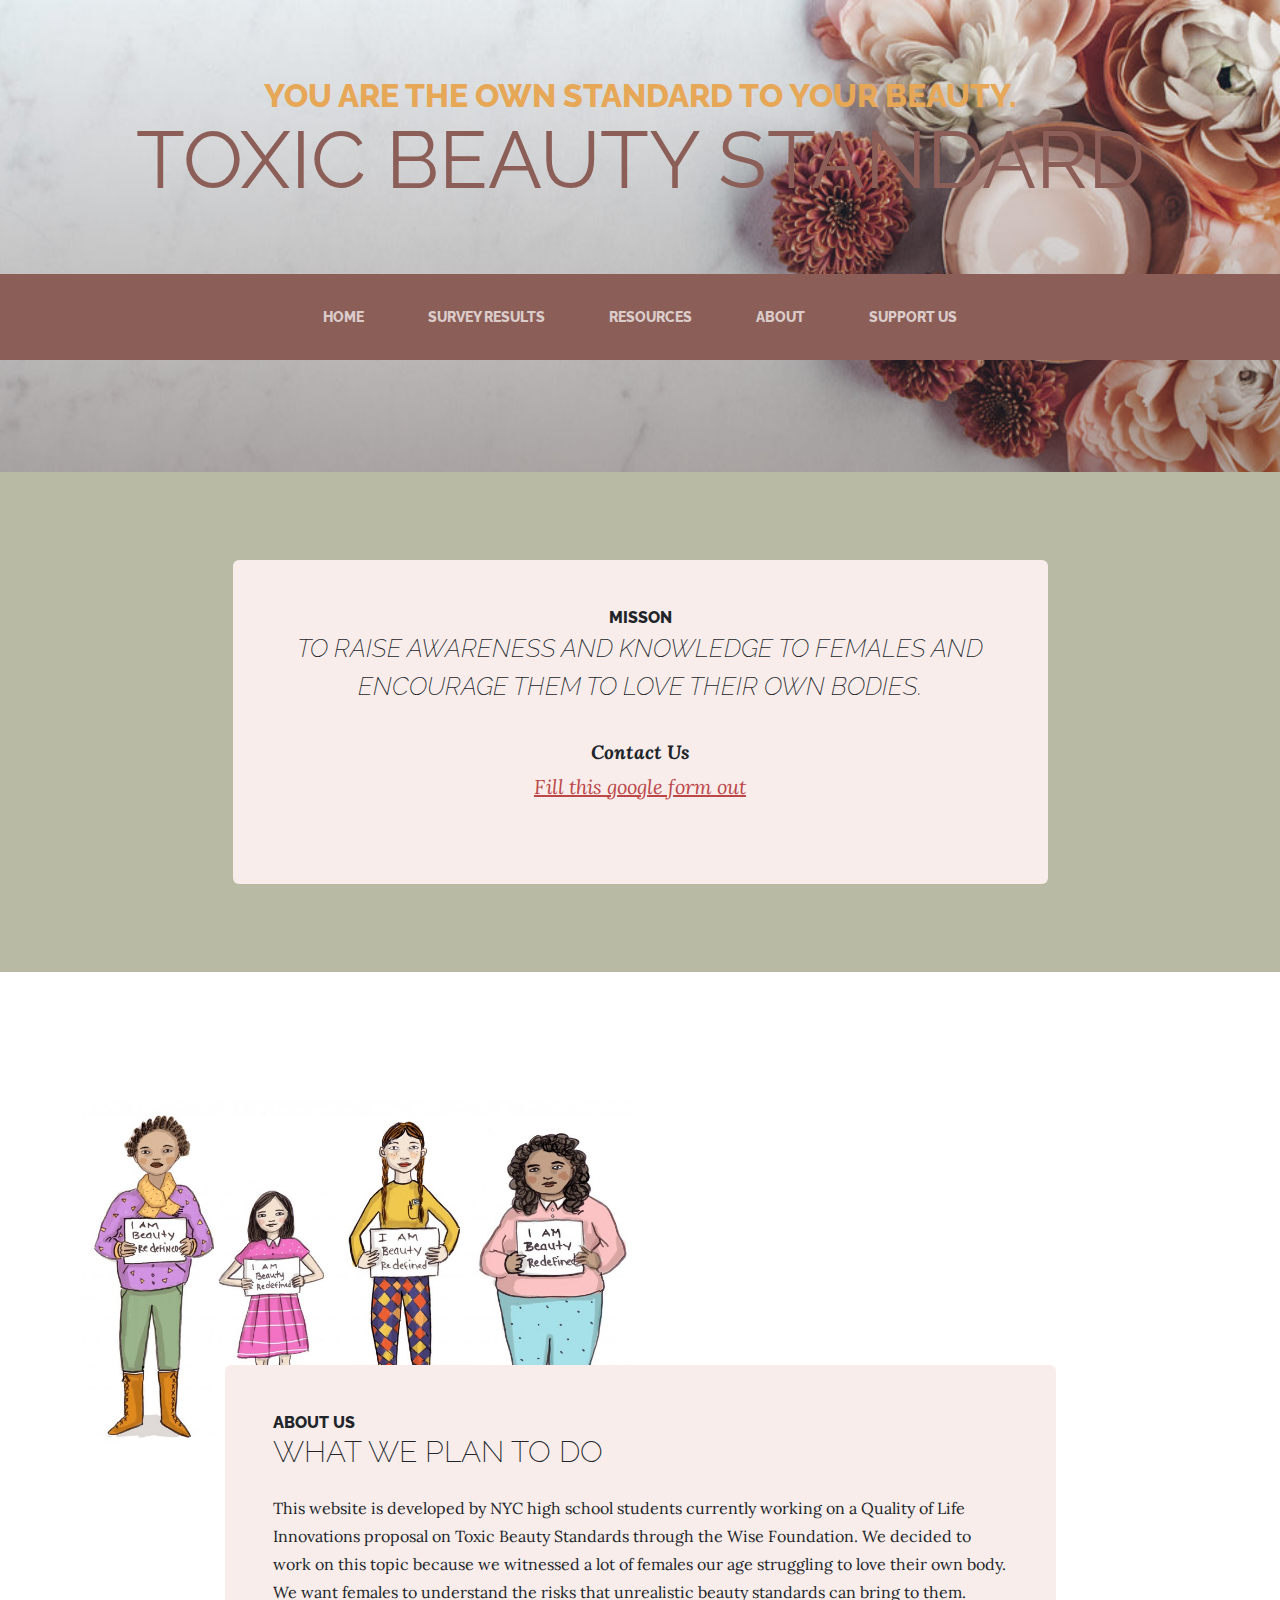
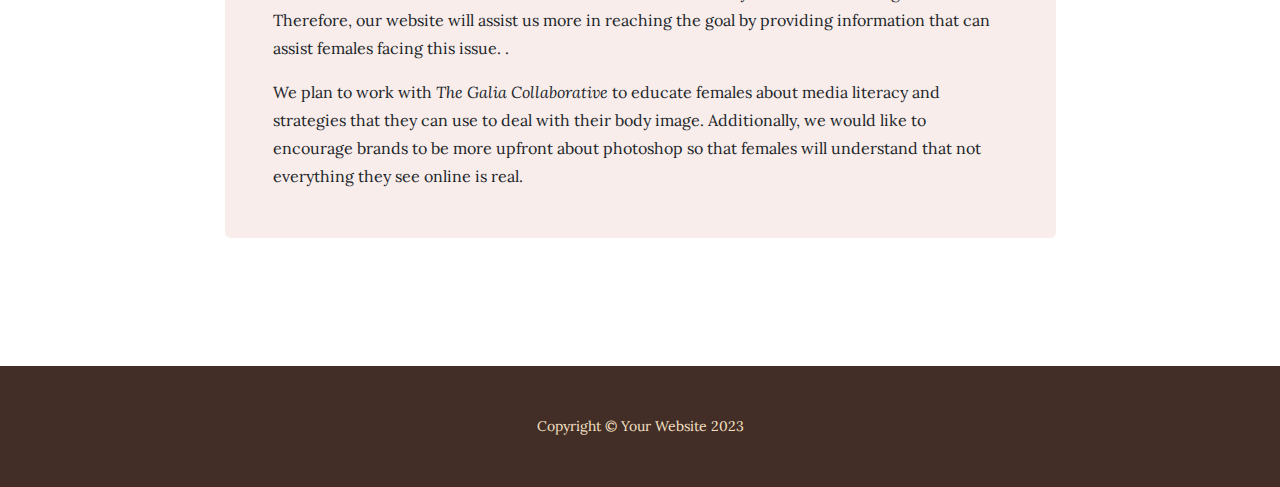
==== commit 3795e4f5: "update repo" ====
--- a/about.html
+++ b/about.html
@@ -79,7 +79,7 @@
                                 <em>
                                     <strong>Contact Us</strong>
                                     <br />
-                                    <a href ="https://docs.google.com/forms/d/e/1FAIpQLSeljsikUkLjNqwLxJ6hDPh6IJYeIhNuFumdGD0hjMyoAJ_9ZA/viewform?usp=sf_link">Fill this google form out</a>
+                                    <a class= "link" href ="https://docs.google.com/forms/d/e/1FAIpQLSeljsikUkLjNqwLxJ6hDPh6IJYeIhNuFumdGD0hjMyoAJ_9ZA/viewform?usp=sf_link">Fill this google form out</a>
                                 </em>
                             </p>
                             <!-- <p class="mb-0">
--- a/css/styles.css
+++ b/css/styles.css
@@ -10870,7 +10870,7 @@
 }
 
 .bg-faded {
-  background-color: #f6e1c5;
+  background-color: #f8edeb;
 }
 
 .btn-xl {
@@ -10883,7 +10883,7 @@
 }
 
 #mainNav {
-  background-color: rgba(47, 23, 15, 0.9);
+  background-color: #8c5e58;
   font-family: "Raleway", -apple-system, BlinkMacSystemFont, "Segoe UI", Roboto, "Helvetica Neue", Arial, sans-serif, "Apple Color Emoji", "Segoe UI Emoji", "Segoe UI Symbol", "Noto Color Emoji";
 }
 #mainNav .navbar-brand {
@@ -10928,7 +10928,7 @@
 .cta {
   padding-top: 5rem;
   padding-bottom: 5rem;
-  background-color: rgba(230, 167, 86, 0.9);
+  background-color: #b9baa3;
 }
 .cta .cta-inner {
   position: relative;
@@ -11074,7 +11074,7 @@
 }
 
 .toxic {
-  color: #da627d;
+  color: #8c5e58;
   font-weight:100;
 }
 
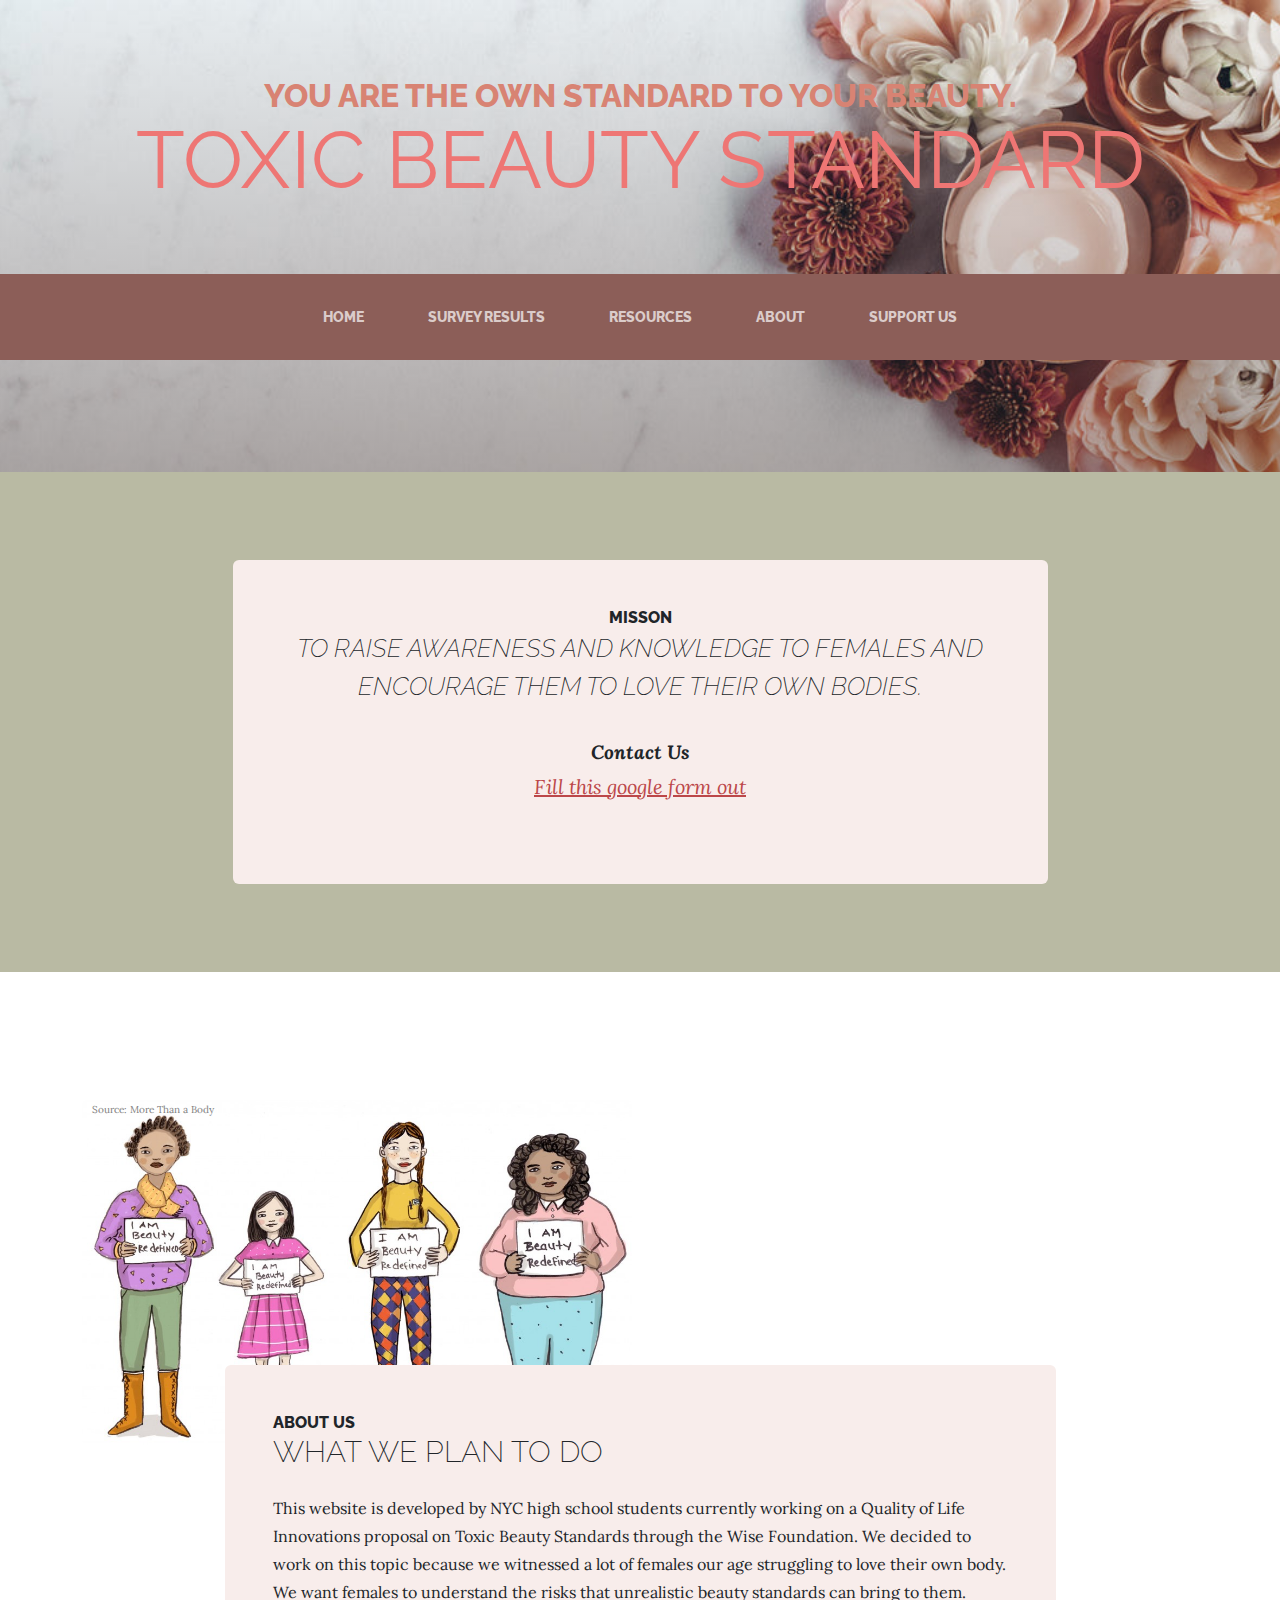
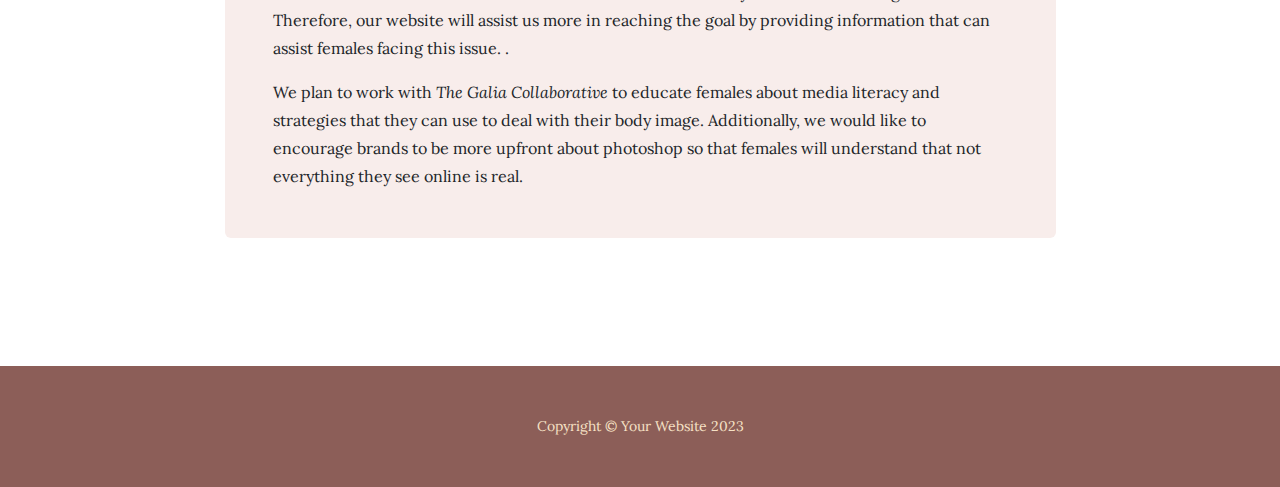
==== commit 699a06bc: "about image source" ====
--- a/about.html
+++ b/about.html
@@ -94,7 +94,10 @@
         </section>
         <section class="page-section about-heading">
             <div class="container">
+                <div class = "container1">
                 <img class="img-fluid rounded about-heading-img mb-3 mb-lg-0" src="assets/img/about.png" alt="..." />
+                <div class="top-left">Source: More Than a Body</div>
+                </div>
                 <div class="about-heading-content">
                     <div class="row">
                         <div class="col-xl-9 col-lg-10 mx-auto">
--- a/css/styles.css
+++ b/css/styles.css
@@ -2837,7 +2837,7 @@
 
 .btn-primary {
   --bs-btn-color: #000;
-  --bs-btn-bg: #e6a756;
+  --bs-btn-bg: #f8edeb;
   --bs-btn-border-color: #e6a756;
   --bs-btn-hover-color: #000;
   --bs-btn-hover-bg: #eab46f;
@@ -2848,7 +2848,7 @@
   --bs-btn-active-border-color: #e9b067;
   --bs-btn-active-shadow: inset 0 3px 5px rgba(0, 0, 0, 0.125);
   --bs-btn-disabled-color: #000;
-  --bs-btn-disabled-bg: #e6a756;
+  --bs-btn-disabled-bg: #d0d6b5;
   --bs-btn-disabled-border-color: #e6a756;
 }
 
@@ -8027,7 +8027,7 @@
 /* rtl:end:remove */
 .text-primary {
   --bs-text-opacity: 1;
-  color: rgba(var(--bs-primary-rgb), var(--bs-text-opacity)) !important;
+  color: #d88373 !important;
 }
 
 .text-secondary {
@@ -10887,7 +10887,7 @@
   font-family: "Raleway", -apple-system, BlinkMacSystemFont, "Segoe UI", Roboto, "Helvetica Neue", Arial, sans-serif, "Apple Color Emoji", "Segoe UI Emoji", "Segoe UI Symbol", "Noto Color Emoji";
 }
 #mainNav .navbar-brand {
-  color: #e6a756;
+  color: #d0d6b5;
 }
 #mainNav .navbar-nav .nav-item .nav-link {
   color: rgba(255, 255, 255, 0.7);
@@ -10909,7 +10909,7 @@
 }
 
 .btn {
-  box-shadow: 0px 3px 3px 0px rgba(33, 37, 41, 0.1);
+  box-shadow: 0px 3px 3px 0px black;
 }
 
 @media (min-width: 992px) {
@@ -10948,7 +10948,7 @@
 }
 
 .footer {
-  background-color: rgba(47, 23, 15, 0.9);
+  background-color: #8c5e58;
 }
 
 .intro {
@@ -11074,12 +11074,12 @@
 }
 
 .toxic {
+  color: #ee7674;
+  font-weight:100;
+}
+
+.standard {
   color: #8c5e58;
-  font-weight:100;
-}
-
-.standard {
-  color: #ffcad4;
 }
 
 
@@ -11093,3 +11093,15 @@
   font-size: 20px;
   color: #8c2f39;
 }
+.top-left {
+  position: absolute;
+  top: 2px;
+  left: 10px;
+}
+
+.container1 {
+  position: relative;
+  /* text-align: center; */
+  color:#808080;
+  font-size: 10px;
+}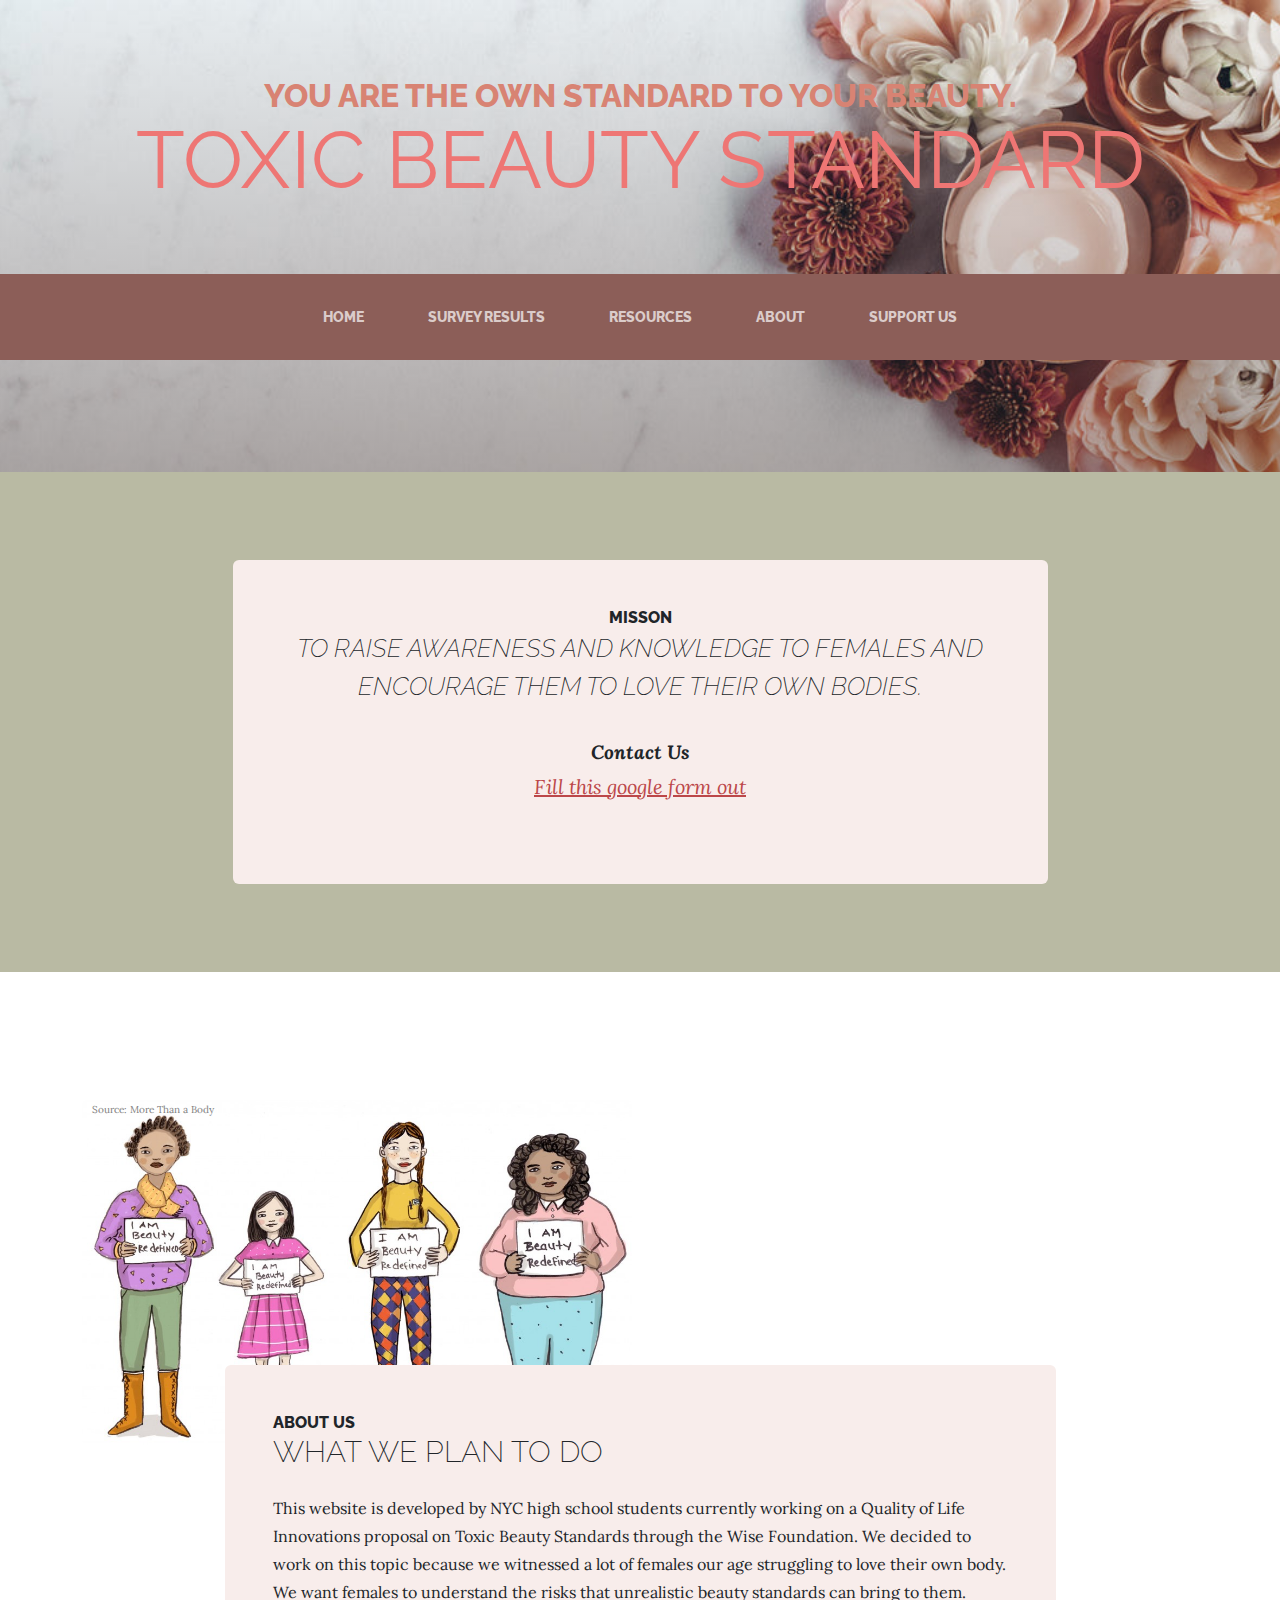
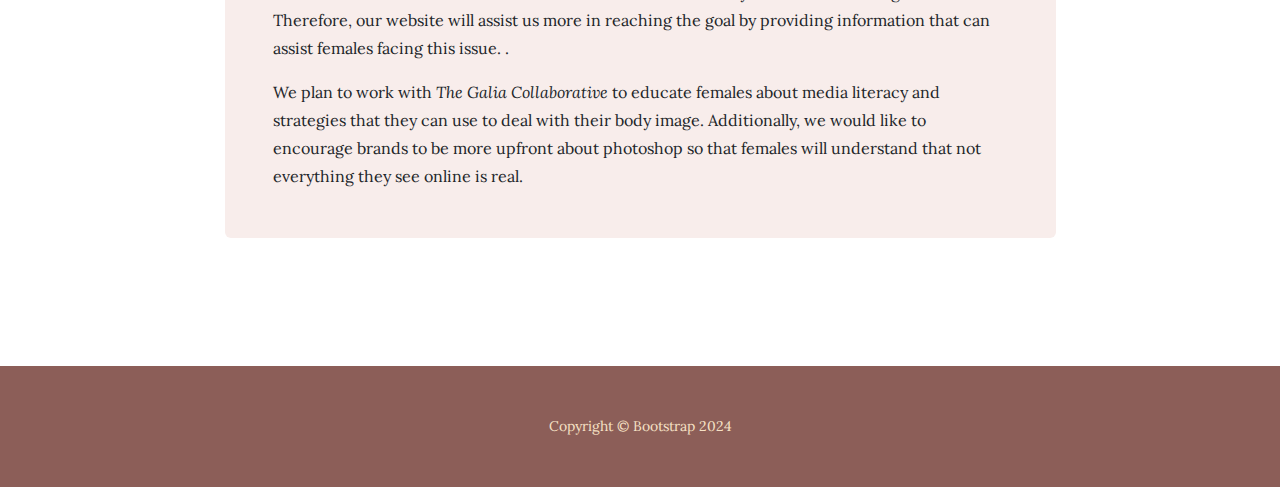
==== commit 3ad20c89: "copyright" ====
--- a/about.html
+++ b/about.html
@@ -119,7 +119,7 @@
             </div>
         </section>
         <footer class="footer text-faded text-center py-5">
-            <div class="container"><p class="m-0 small">Copyright &copy; Your Website 2023</p></div>
+            <div class="container"><p class="m-0 small">Copyright &copy; Bootstrap 2024 </p></div>
         </footer>
         <!-- Bootstrap core JS-->
         <script src="https://cdn.jsdelivr.net/npm/bootstrap@5.2.3/dist/js/bootstrap.bundle.min.js"></script>
--- a/css/styles.css
+++ b/css/styles.css
@@ -11055,7 +11055,8 @@
 }
 
 #water {
-  text-align: center;
+  text-align: left;
+  /* display: inline; */
   padding: 20px 20px;
   padding-top: 20px;
 }
@@ -11063,6 +11064,7 @@
 .visual {
   width: 500px;
   height: 300px;
+  /* display: inline; */
   /* border-radius: 30%; */
   padding: 5px 5px;
   /* padding-top: 20px; */
@@ -11093,6 +11095,11 @@
   font-size: 20px;
   color: #8c2f39;
 }
+
+.ans {
+  display: inline;
+}
+
 .top-left {
   position: absolute;
   top: 2px;
@@ -11104,4 +11111,4 @@
   /* text-align: center; */
   color:#808080;
   font-size: 10px;
-}+}
